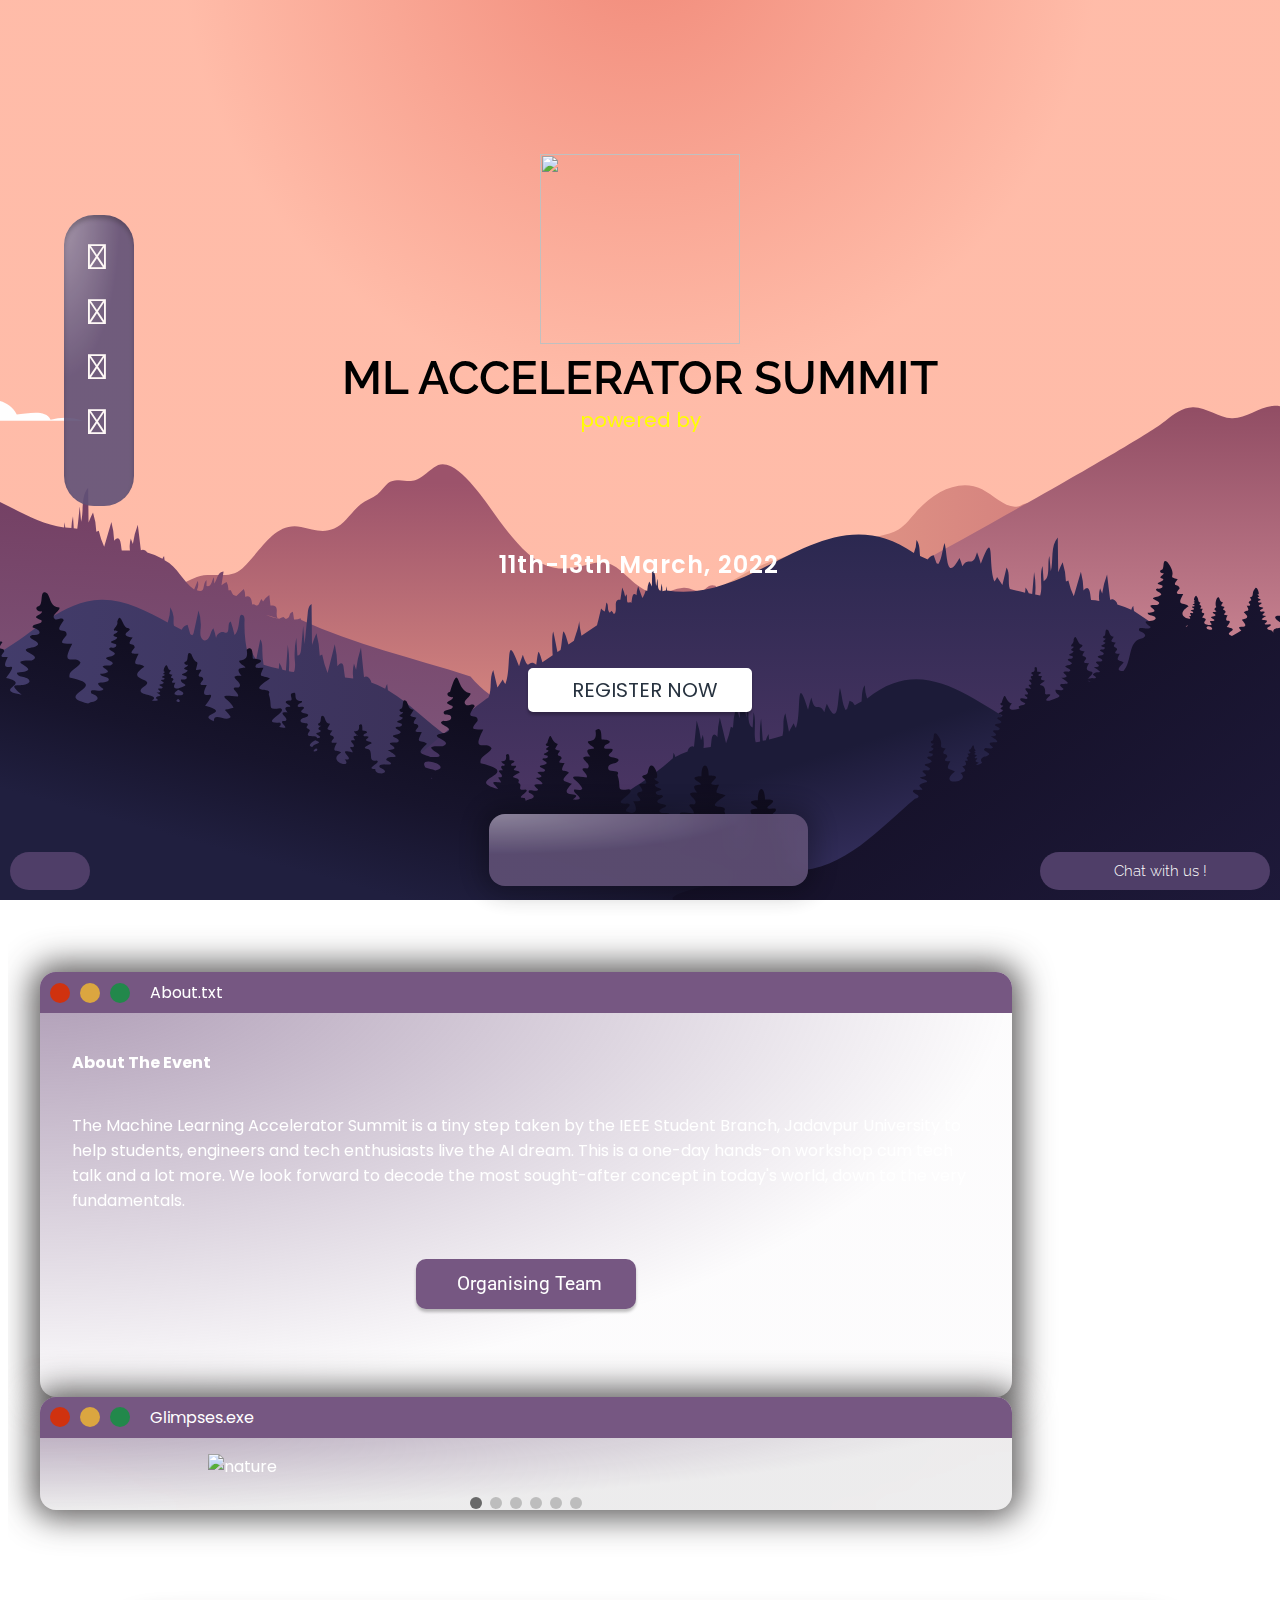
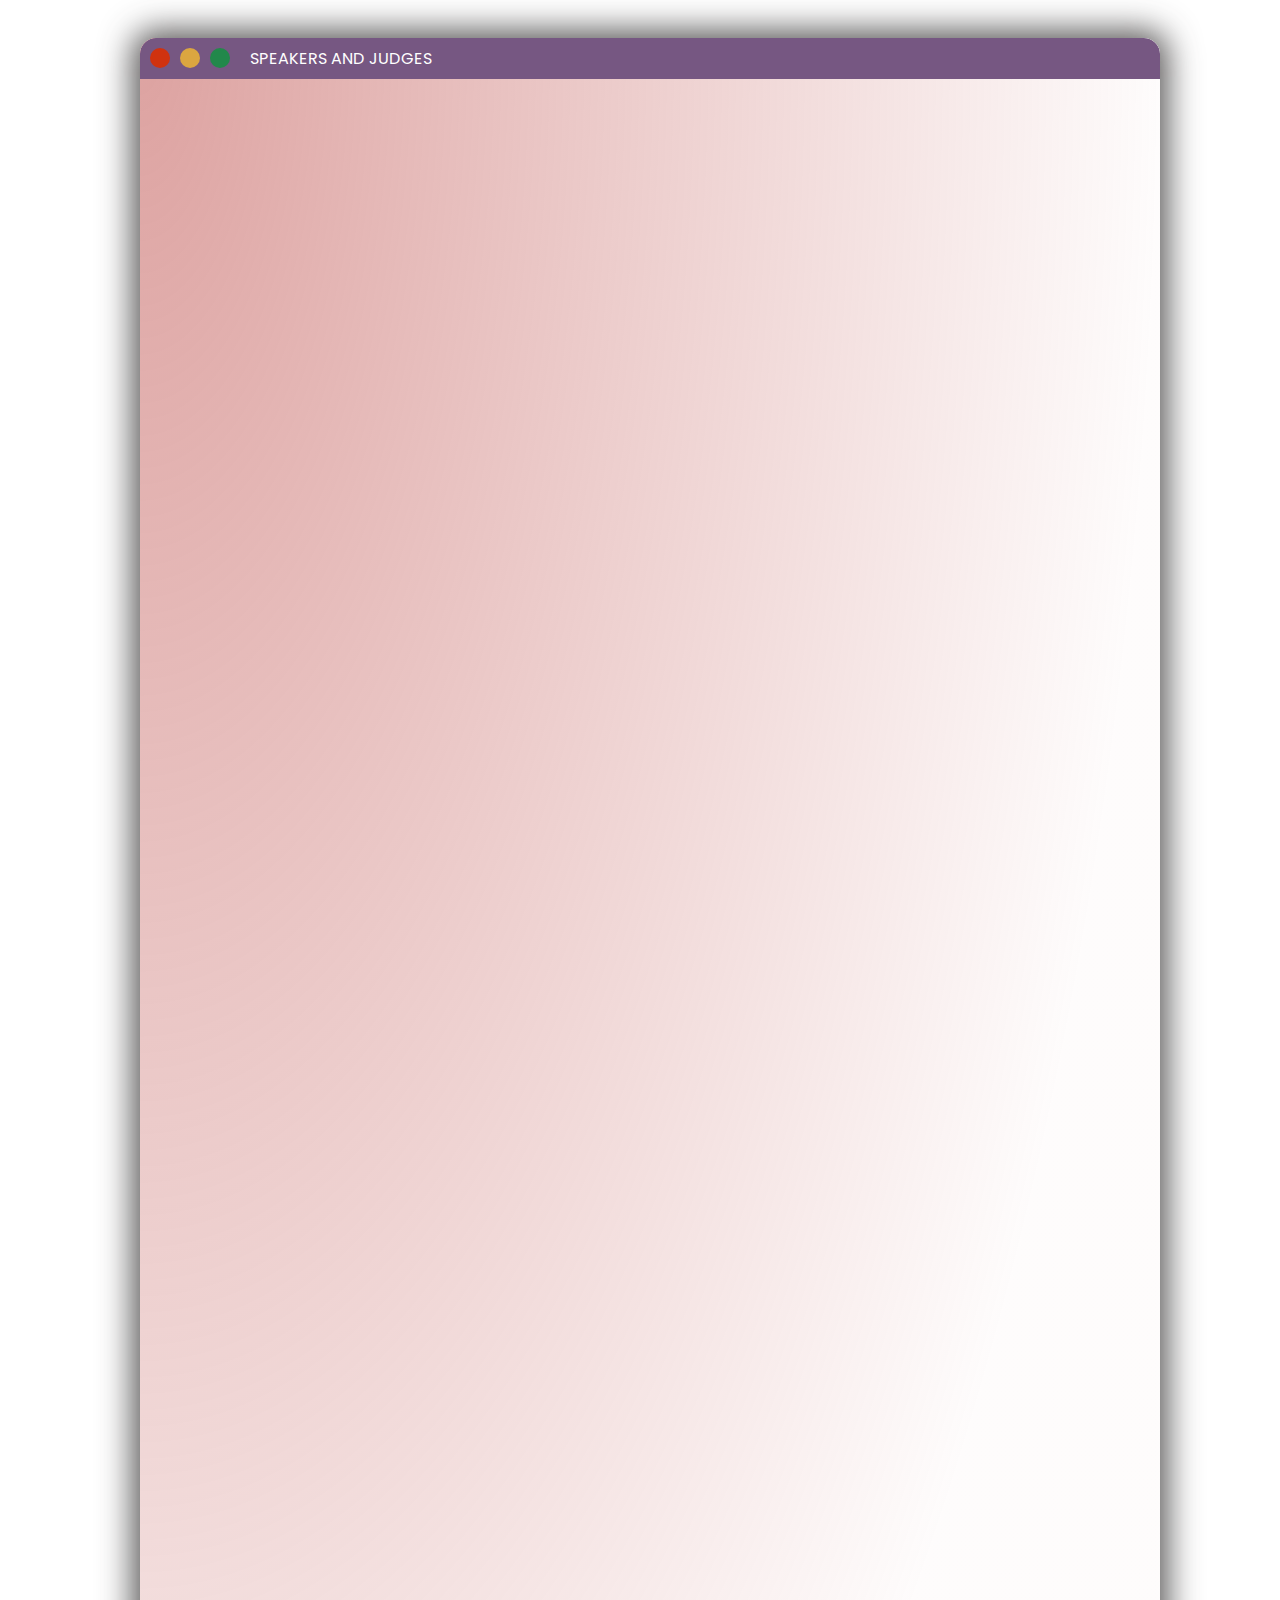
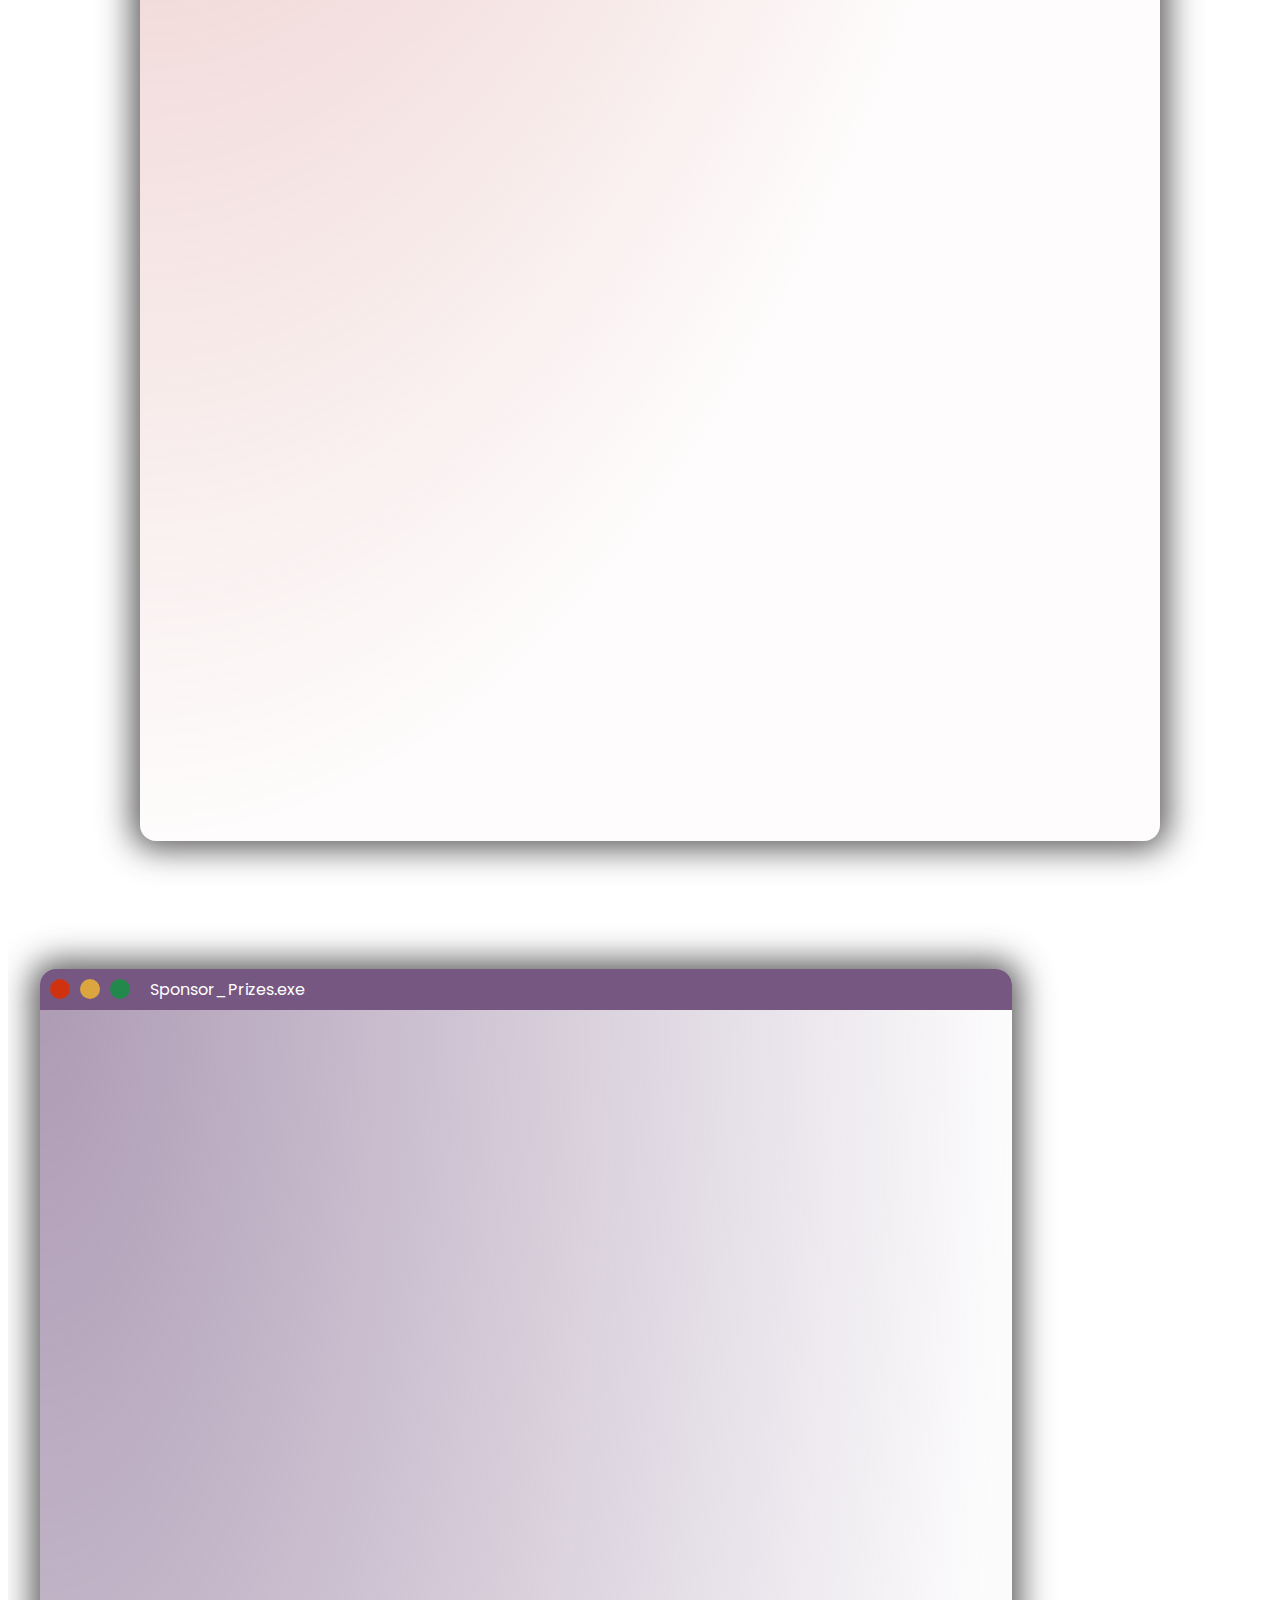
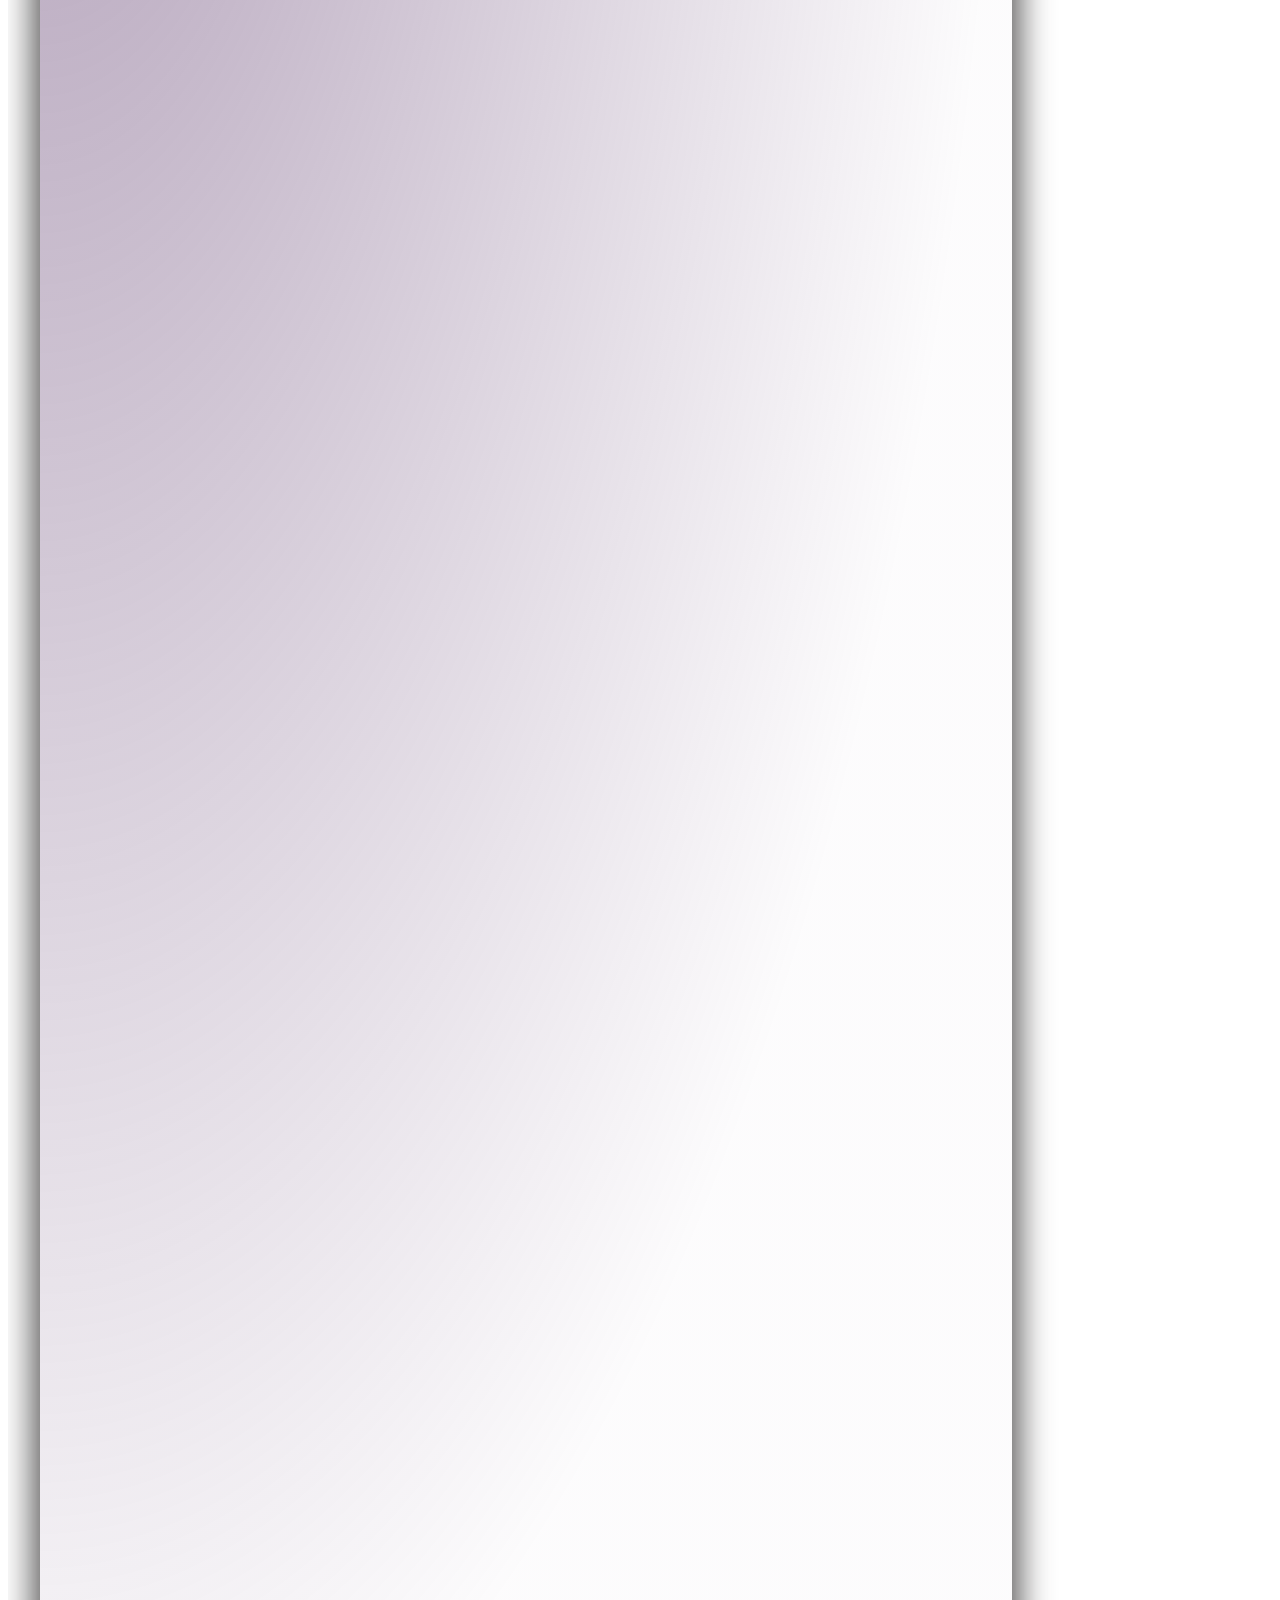
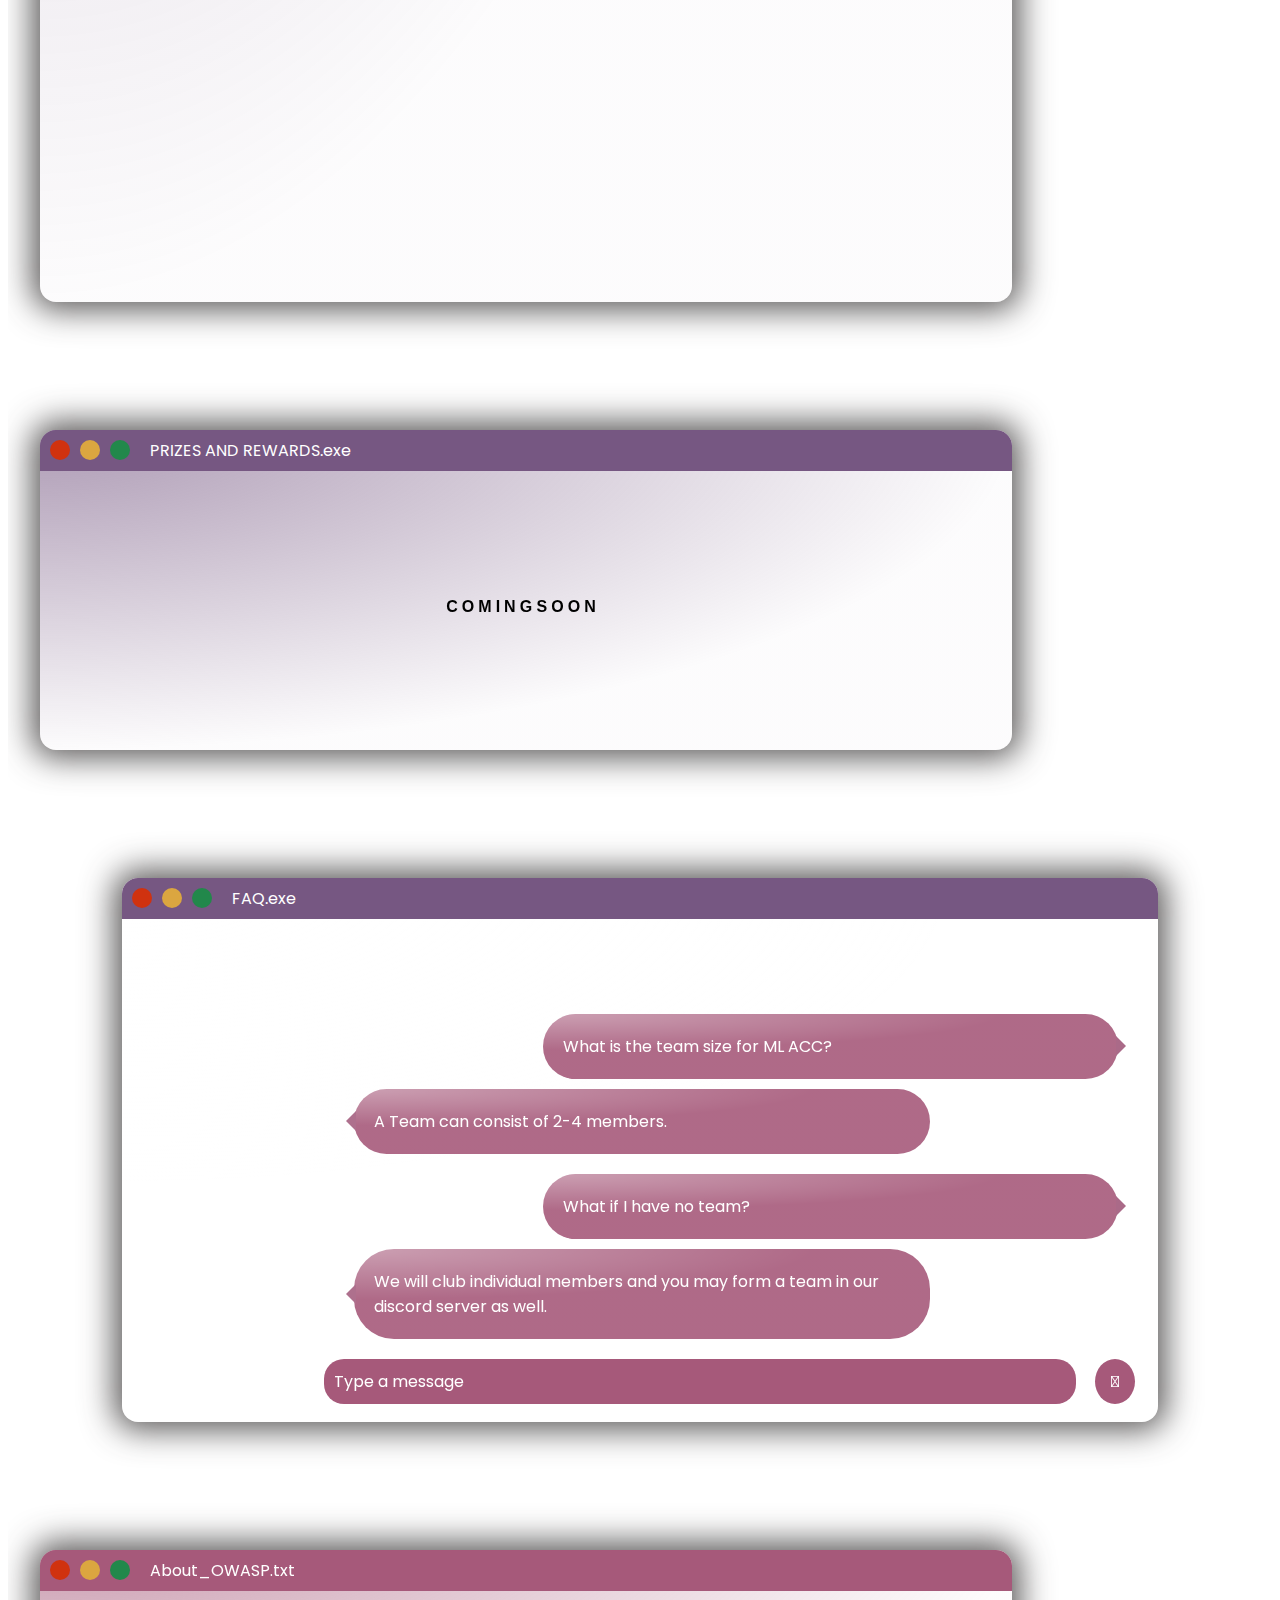
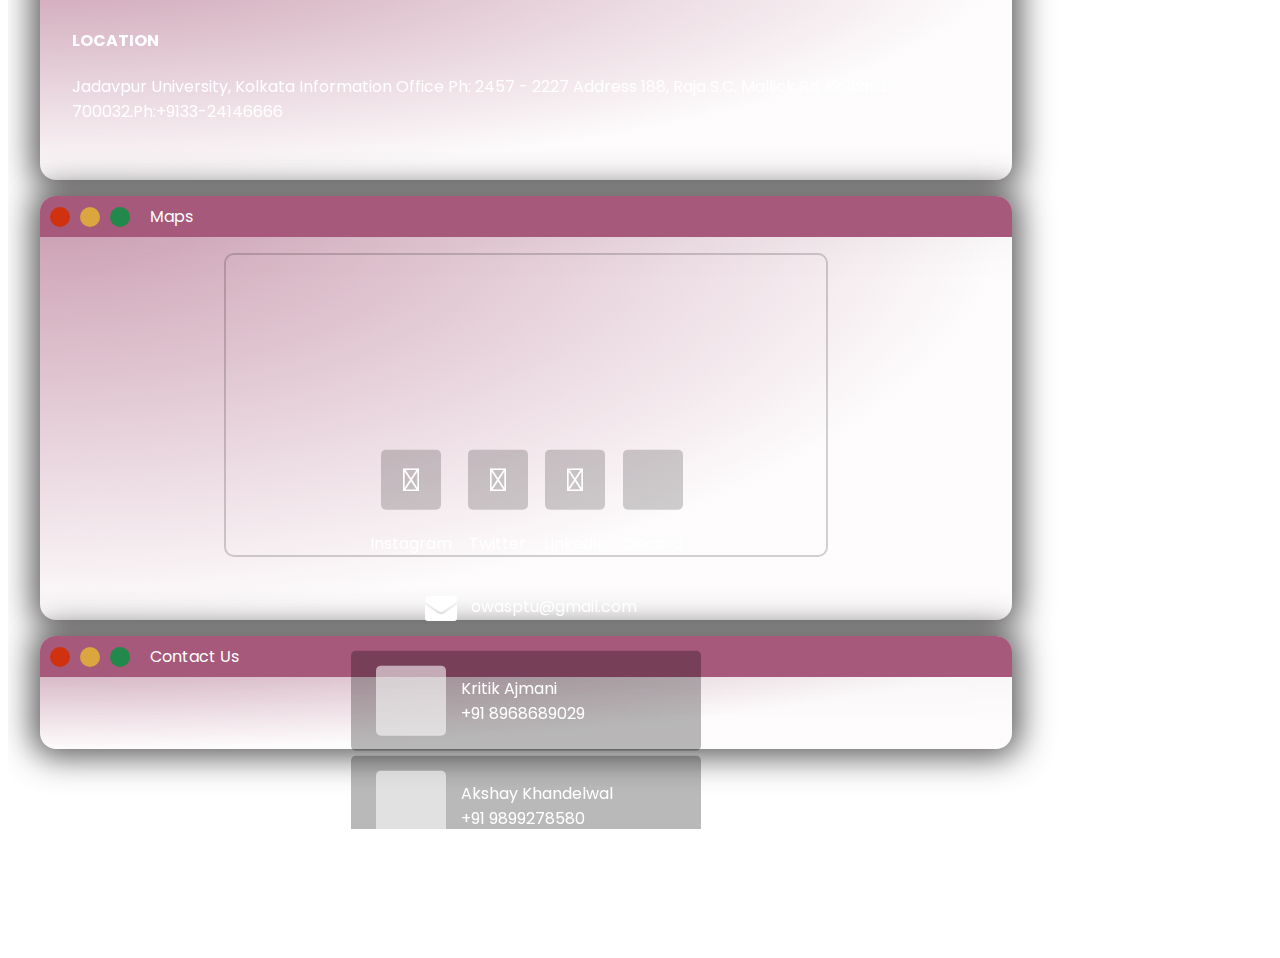
==== index.html @ bdc3e78a "80% WEBSITE DONE" ====
<!DOCTYPE html>
<html lang="en">

<head>
    <link rel="icon" href="./assets/media/favicon.png" type="image/gif" sizes="16x16">
    <meta charset="UTF-8">
    <meta http-equiv="X-UA-Compatible" content="IE=edge">
    <meta name="viewport" content="width=device-width, initial-scale=1.0">
    <script src="https://cdnjs.cloudflare.com/ajax/libs/animejs/2.0.2/anime.min.js"></script>
    <!-- font -->
    <link rel="preconnect" href="https://fonts.googleapis.com">
    <link rel="preconnect" href="https://fonts.gstatic.com" crossorigin>
    <link
            href="https://fonts.googleapis.com/css2?family=Poppins:ital,wght@0,100;0,200;0,300;0,400;0,500;0,600;0,700;0,800;1,100;1,200;1,300;1,400;1,600&display=swap"
            rel="stylesheet">

    <!-- CSS  -->
    <link href="https://unpkg.com/aos@2.3.1/dist/aos.css" rel="stylesheet">
    <link rel="stylesheet" href="./assets/css/style.css">
    <link rel="stylesheet" href="./assets/css/carousel.css"/>
    <link rel="stylesheet" href="./assets/css/socialTray.css"/>
    <link rel="stylesheet" href="./assets/css/timeline.css"/>
    <link rel="stylesheet" href="./assets/css/ca.css"/>
    <link rel="stylesheet" href="./assets/css/card.css"/>
    <link rel="stylesheet" href="./assets/css/heroText.css"/>
    <link rel="stylesheet" href="./assets/css/faq.css"/>
    <link rel="stylesheet" href="./assets/css/tooltip.css">
    <link rel="stylesheet" href="./assets/css/chat.css"/>
    <link rel="stylesheet" href="./assets/css/sponsors.css">
    <link rel="stylesheet" href="./assets/css/benefits.css"/>
    <link rel="stylesheet" href="./assets/css/problemStatements.css"/>
    <link rel="stylesheet" href="./assets/css/team.css"/>
    <link rel="stylesheet" href="./assets/css/comingSoon.css"/>
    <link rel="stylesheet" href="./assets/css/loader.css"/>
    <link rel="stylesheet" href="./assets/css/tracks.css"/>

    <link rel="stylesheet" href="https://cdnjs.cloudflare.com/ajax/libs/font-awesome/4.7.0/css/font-awesome.css"/>
    <link rel="stylesheet" href="https://pro.fontawesome.com/releases/v5.10.0/css/all.css"
          integrity="sha384-AYmEC3Yw5cVb3ZcuHtOA93w35dYTsvhLPVnYs9eStHfGJvOvKxVfELGroGkvsg+p" crossorigin="anonymous"/>
    <link href="https://cdn.jsdelivr.net/npm/bootstrap@5.1.3/dist/css/bootstrap.min.css" rel="stylesheet"
          integrity="sha384-1BmE4kWBq78iYhFldvKuhfTAU6auU8tT94WrHftjDbrCEXSU1oBoqyl2QvZ6jIW3" crossorigin="anonymous">
    

    <!-- benefits  -->
    <link rel="stylesheet" href="https://unpkg.com/swiper/swiper-bundle.min.css"/>
    <link rel="stylesheet" href="bower_components/aos/dist/aos.css">
    <script src="bower_components/aos/dist/aos.js"></script>
    <style>
        .backgroundSvg {
            display: block;
            width: 100%;
            height: 100vh;
            position: fixed;
            top: 0;
            left: 0;
        }

        .scrollElement {
            position: absolute;
            height: 7000px;
            width: 100px;
            top: 0;
            z-index: 0;
        }

    </style>

    <title>HackOwasp4.0</title>
    <!-- <a id="mlh-trust-badge" style="display:block;max-width:110px;min-width:60px;position:fixed;right:50px;top:0;width:10%;z-index:10000" href="https://mlh.io/seasons/2022/events?utm_source=apac-hackathon&utm_medium=TrustBadge&utm_campaign=2022-season&utm_content=white" target="_blank"><img src="https://s3.amazonaws.com/logged-assets/trust-badge/2022/mlh-trust-badge-2022-white.svg" alt="Major League Hacking 2022 Hackathon Season" style="width:100%"></a> -->

    
    
  </head>

<body>

  <!-- loader section -->
    
    <!-- <div class="loader">
    
        <div class="loader-sizing">
             <div class="cssload-loader">Hack<span>4.0</span>wasp..</div>
        </div>
    </div> -->
 

    

<!-- background -->
<div class="background">
    <svg class="backgroundSvg" xmlns="http://www.w3.org/2000/svg" xmlns:xlink="http://www.w3.org/1999/xlink"
         viewBox="0 0 750 500"
         preserveAspectRatio="xMidYMax slice">
        <defs>
            <!-- Scene 1 Gradient -->
            <linearGradient id="grad1" x1="-154.32" y1="263.27" x2="-154.32" y2="374.3"
                            gradientTransform="matrix(-1, 0, 0, 1.36, 231.36, -100.14)" gradientUnits="userSpaceOnUse">
                <stop offset="0.07" stop-color="#9c536b"/>
                <stop offset="0.98" stop-color="#d98981"/>
            </linearGradient>
            <radialGradient id="bg_grad" cx="375" cy="-35" r="318.69" gradientUnits="userSpaceOnUse">
                <stop offset="0.1" stop-color="#F5C54E" id="sun"/>
                <stop offset="0.1" stop-color="#FFDBA6"/>
                <stop offset="0.0" stop-color="#F7BB93"/>
                <stop offset="0.0" stop-color="#F2995E"/>
                <stop offset="0.0" stop-color="#f07560"/>
                <stop offset="0.8" stop-color="#FFAB93"/>
            </radialGradient>
            <linearGradient id="grad2" x1="242.5" y1="356.25" x2="750" y2="356.25" gradientUnits="userSpaceOnUse">
                <stop offset="0" stop-color="#fbbd93"/>
                <stop offset="0.98" stop-color="#c46976"/>
            </linearGradient>
            <linearGradient id="grad3" x1="467.26" y1="500" x2="467.26" y2="225.47" gradientUnits="userSpaceOnUse">
                <stop offset="0.01" stop-color="#ffb8bd"/>
                <stop offset="1" stop-color="#914d64"/>
            </linearGradient>
            <linearGradient id="grad4" x1="216.56" y1="227.64" x2="191.14" y2="600.82"
                            gradientUnits="userSpaceOnUse">
                <stop offset="0" stop-color="#70375a"/>
                <stop offset="0.96" stop-color="#8a6e95"/>
            </linearGradient>
            <linearGradient id="grad5" x1="1" y1="413.12" x2="340.58" y2="413.12" gradientUnits="userSpaceOnUse">
                <stop offset="0" stop-color="#433d6c"/>
                <stop offset="1" stop-color="#392e54"/>
            </linearGradient>
            <linearGradient id="grad6" x1="454.13" y1="295.96" x2="454.13" y2="498.93"
                            gradientUnits="userSpaceOnUse">
                <stop offset="0" stop-color="#2b2850"/>
                <stop offset="0.99" stop-color="#563a6a"/>
            </linearGradient>
            <linearGradient id="grad7" x1="434.38" y1="391.96" x2="474.27" y2="516.33"
                            gradientUnits="userSpaceOnUse">
                <stop offset="0.3" stop-color="#1c1b38"/>
                <stop offset="0.38" stop-color="#201e3e"/>
                <stop offset="0.9" stop-color="#383263"/>
            </linearGradient>
            <linearGradient id="grad8" x1="259.18" y1="335.54" x2="213.65" y2="500.39"
                            gradientUnits="userSpaceOnUse">
                <stop offset="0" stop-color="#0e0a1a"/>
                <stop offset="0.3" stop-color="#100d1f"/>
                <stop offset="0.64" stop-color="#17142c"/>
                <stop offset="0.95" stop-color="#201f3f"/>
            </linearGradient>
            <linearGradient id="grad9" x1="508.16" y1="321.39" x2="726.97" y2="623.69"
                            gradientUnits="userSpaceOnUse">
                <stop offset="0.01" stop-color="#120e22"/>
                <stop offset="1" stop-color="#221d42"/>
            </linearGradient>

            <!-- Scene2 Gradient -->
            <linearGradient id="lg4" x1="641.98" y1="274.9" x2="638.02" y2="334.36" gradientUnits="userSpaceOnUse">
                <stop offset="0" stop-color="#2c2c50"/>
                <stop offset="1" stop-color="#434375"/>
            </linearGradient>
            <linearGradient id="lg5" x1="172.37" y1="286.02" x2="171.33" y2="343.08" xlink:href="#lg4"/>
            <linearGradient id="lg6" x1="505.71" y1="261.55" x2="504.61" y2="322.08" xlink:href="#lg4"/>
            <linearGradient id="lg7" x1="301.32" y1="260.99" x2="295.66" y2="345.9" xlink:href="#lg4"/>
            <linearGradient id="lg8" x1="375.59" y1="381.01" x2="373.3" y2="507.08" xlink:href="#lg4"/>

            <!-- Scene3 Gradient -->
            <radialGradient id="bg2-grad" cx="365.22" cy="500" r="631.74"
                            gradientTransform="translate(750 552.6) rotate(180) scale(1 1.11)"
                            gradientUnits="userSpaceOnUse">
                <stop offset="0" stop-color="hsla(349, 94%, 75%, 1)"/>
                <stop offset="0.12" stop-color="hsla(342, 49%, 62%, 1)"/>
                <stop offset="0.18" stop-color="hsla(328, 37%, 56%, 1)"/>
                <stop offset="0.33" stop-color="hsla(281, 33%, 48%, 1)"/>
                <stop offset="0.41" stop-color="hsla(268, 38%, 48%, 1)"/>
                <stop offset="0.45" stop-color="hsla(266, 38%, 43%, 1)"/>
                <stop offset="0.55" stop-color="hsla(261, 37%, 32%, 1)"/>
                <stop offset="0.64" stop-color="hsla(253, 36%, 24%, 1)"/>
                <stop offset="0.72" stop-color="hsla(244, 33%, 19%, 1)"/>
                <stop offset="0.78" stop-color="hsla(240, 33%, 17%, 1)"/>
            </radialGradient>
            <radialGradient id="fstar-grad" cx="1362.39" cy="-53.7" r="39.39"
                            gradientTransform="matrix(0.89, -0.45, -0.45, -0.89, -473.7, 640.57)"
                            gradientUnits="userSpaceOnUse">
                <stop offset="0" stop-color="#fff"/>
                <stop offset="0.06" stop-color="#fff" stop-opacity="0.8"/>
                <stop offset="0.12" stop-color="#fff" stop-opacity="0.62"/>
                <stop offset="0.19" stop-color="#fff" stop-opacity="0.45"/>
                <stop offset="0.26" stop-color="#fff" stop-opacity="0.31"/>
                <stop offset="0.33" stop-color="#fff" stop-opacity="0.2"/>
                <stop offset="0.41" stop-color="#fff" stop-opacity="0.11"/>
                <stop offset="0.49" stop-color="#fff" stop-opacity="0.05"/>
                <stop offset="0.59" stop-color="#fff" stop-opacity="0.01"/>
                <stop offset="0.72" stop-color="#fff" stop-opacity="0"/>
            </radialGradient>
            <linearGradient id="linear-gradient" x1="472" y1="461.56" x2="872.58" y2="461.56"
                            gradientUnits="userSpaceOnUse">
                <stop offset="0" stop-color="#fd75a8"/>
                <stop offset="1" stop-color="#5a2d81"/>
            </linearGradient>
            <linearGradient id="linear-gradient-2" x1="214.61" y1="508.49" x2="166.09" y2="361.12"
                            xlink:href="#linear-gradient"/>
            <linearGradient id="linear-gradient-3" x1="57.65" y1="508.01" x2="448.08" y2="508.01"
                            xlink:href="#linear-gradient"/>
            <linearGradient id="linear-gradient-4" x1="193.48" y1="508.3" x2="761.05" y2="508.3"
                            xlink:href="#linear-gradient"/>
        </defs>

        <rect id="bg" width="750" height="500" opacity="0.8" fill="url(#bg_grad)"/>

        <g id="clouds" fill="#fefefe">
            <path id="cloud4" transform='translate(600 0)'
                  d="M402.34,341.68c9.9-10.24,23.76-7.43,36.05-5.48C448,332,458.88,329,468.9,334c-.95-7.91,8.65-14.92,15.9-11.61-3.34-11.77,13-13.9,20.53-8.34A13.53,13.53,0,0,1,522,310.16c2.64-18.11,27.85-24.13,38.38-9.17,3.54-5.51,12.12-6.88,17.2-2.74,6.59-43.22,70.78-27.93,65.83,12.62,14.7-4.43,32,6.72,34.08,21.93,5.76-2.23,29.28,1,21.76,9.26"/>

            <path id="cloud3" transform='translate(600 0)'
                  d="M382.94,363.16c-7-10.5-18.72-9.06-28.19-4.53-12.19-6.71-26.73-11.74-39.62-3.13,1-15.45-18-25.51-28-12.41-14.59-29.67-56.68-34.41-72-3.09-1.41,4-4.73,6.07-8.1,2.88-23.13-25.66-57.12-30.25-67.73,8.21-13.05-1.88-33.42-9.15-37.47,10.07a38.08,38.08,0,0,0-36.36,2.11"/>

            <path id="cloud2" transform='translate(-600 0)'
                  d="M506.86,233.56c9.62-3.21,23.27-4,33.88-2.17,0-5.7,10.4-6.68,14-3.58,10.32-12.45,29.93-5.12,40.08,0,10.06-6.52,27.67-9.72,33.93,2.42,5.53-.13,15.88-3.23,18.8,2.94a31.53,31.53,0,0,1,18.21.64"/>

            <path id="cloud1" transform='translate(-600 0)'
                  d="M402.18,271.3c-7.57-7.46-18.46-7.52-28.05-5.3-6.75-8.79-20.54-13.18-27.24-1.45-10.4-11.06-30.66-24.2-37.74-2.24a13.1,13.1,0,0,0-17.76,1.47c-11.23-25.69-58.46-41.29-64.24-4.06-9-8.26-20.15-2.62-27.47,4.4-11-2.87-22.18-7.58-31.72,2.7-8.44-.75-18.1-2.8-24.71,4.57"/>
        </g>


        <!-- SCENE 2 -->
        <g id="scene2">


            <g id="bats" style="opacity: 0;">
                <path
                        d="M486.65,187a9.22,9.22,0,0,1-4.29,6.38l-.06-.06c-.05-1.13-.06-2.62-.94-3.52a3.34,3.34,0,0,1,.15,1.63,1.9,1.9,0,0,0-1.66-.09,3.31,3.31,0,0,1,.33-1.61c-1,.81-1.05,2.22-1.37,3.38-3.9-5.13-5.67-10.29-13.64-9.74,5.67,3.29,5.9,10.62,12.85,11.87.09,6.46,4.06,6.69,4.88.28l-.2.1.18-.35c0,.08,0,.16,0,.25,7-.48,8.08-7.73,14.09-10.38A22.64,22.64,0,0,0,486.65,187Z"
                        fill="#112129"/>
                <path
                        d="M390.93,226.87c2.22,2.08,2,4.89.48,7.24,1.83-1.75,8.12,2.24,7,4.89,2.51-4.08,4.36.31,5.85,2.31,1.26-2.7,3.68-6,5.7-2.13-.93-2.73,5.66-6.2,7.34-4.32-3.67-5.08,3.49-10.18,7.21-7.31-.39-.7-4.61-4.33-12.39-3.17,3.63,5.77-3.22,9.07-5.56,9.51a2.88,2.88,0,0,0-.64-2.28c-.36.36-.32,1.06-.52,1.48a7.6,7.6,0,0,0-2.13-.14c0-.42-.15-1.09-.5-1.32a4,4,0,0,0-.68,2.32c-2.39-.72-8.67-4.51-4.66-9.87-7.67-1.78-12.17,1.51-12.61,2.17C385.25,225.74,389.24,225.21,390.93,226.87Z"
                        fill="#112129"/>
                <path
                        d="M430.89,152.88c-4.51,1.05,1.45-4.11-8.29-4.45-.47-4.18-5.81-4.39-8.89-5.1,2.82-2.94,8.14-3.47,12.12-3.3,2.3.49,6.16.37,7.5,2.31-1,3,4.29,12,5.26,5.94,2.05,3.21,5,.12,4.19,2-.45.53-1,2.54.08,2.34,4.46-.88,5.75-6.35,8.69-8.63,4.73-.13,12,1,13.29,6.25-5.84-2.77-7.67-2.4-10.21,2.8-2.93-.77-5.74.92-7.26,3.33-3.3-2.2-7.59.35-11,2.2.05-1.76-.79-4.15-2.71-4.6C433.18,152.94,431.88,152.9,430.89,152.88Z"
                        fill="#112129" fill-rule="evenodd"/>
                <path
                        d="M538.33,214.5s-2.52,6.57,2.07,7.47c-1.53.45-4.23,3.88-2.25,6.85-2.2-1.83-10.48,6.4-8.65,8.74-1.4-2.25-4.54-1.85-4.77,1-1.07-3.42-2.36-1.61-2.34.63-1.16-3.75-4.22-1.39-4.6.9-.4-5.23-9.49-5.18-11.89-3.51,1.45-2.79-2-6.28-4.59-5.95,0,0,1.62-5.85-3.43-7.48,6.16-3.41,16.13,10,22.07,8.92a8.47,8.47,0,0,1-.9-4.23l1.53,1.71,1.27-.09,1-2.7C525.28,238.88,530.76,216.88,538.33,214.5Z"
                        fill="#112129"/>
                <path
                        d="M458.17,279.73c3.54.59,5.51,4.7,2.22,7.27,2.87-.72,4,4.71,2.47,5.94,4.88-1.34,9.07,5.6,8.25,9.17,3-1.07,4.18,4.15,3.52,5.52.89-1.82,3.82-5.49,5.73-1.71,2.43-5,7.84-6,12.35-3.64-1.94-4.42,4-5.2,6.22-3.91-1.29-3.74,1.35-5.73,4.78-4.66-7.88-8.5-15.53-.91-22.4,2.76a30.2,30.2,0,0,0,1-3.23l-4.33,3-1.56-5-.89,2.8C471.29,286,471.52,277,458.17,279.73Z"
                        fill="#112129"/>
            </g>

            <g id="hills2">
                <path id="h2-6"
                      d="M524.28,418.82c6.36,0,80.19-14.81,103.12-36.53S655.28,345.8,679,359.64s33.69,18.54,46.63,18.82a158.62,158.62,0,0,1,23.88,2.4V447L632,458.92Z"
                      fill="url(#lg4)"/>
                <path id="h2-5"
                      d="M294.06,498.2l49.09-66.93s-64-6.48-93.59-31.29-63.47-49.78-87.15-41.46-81.7,4.44-98.73,15S.1,387.08.1,387.08l.37,60.18L209.75,498.2Z"
                      fill="url(#lg5)"/>
                <path id="h2-4"
                      d="M264.94,449.2s61-16.39,94.07-37.28,61.37-37.2,73.53-36.12,69.9-40,80.18-42.62,13.55-.37,29,1.85,22-5.27,34.52,6.39,43.29,34.86,75.51,48.52c25.88,11,91.48,28.88,91.48,28.88l-31.58,67.73-326.93,9.27Z"
                      fill="url(#lg6)"/>
                <path id="h2-3"
                      d="M.47,469.58V420s113.73-2.74,171.72-26.68,101.69-72.29,134.53-52,31.37-18.48,61.9,13.28S446.68,393.48,478,406.86s113.08,26.06,113.08,26.06l-59.28,53.4L272.55,485Z"
                      fill="url(#lg7)"/>
                <path id="h2-2"
                      d="M749.55,500V398.27l-38.48-6.67s-29.86,12.13-63,11.53-39.61-7.26-70.33-13.41-72.58,21.4-105.61,21.4-75.5-17.78-110.64-17.78c-24.85,0-90.08,20.12-110.82,18.48s-51.11-20.42-82-6.26S.47,409.26.47,409.26V500Z"
                      fill="url(#lg8)"/>
                <path id="h2-1" style="opacity: 0;"
                      d="M746.51,371.43c-.18-1,1.74,1.28,2.2.27s2,1.37,2.14.37c.81-3.64.32-8.56-3.75-10.12-2.88-2.18,1.15-.54,2.06-.18,1.1,1.1-.4-4.74,1.86-1.95,2.17-10.09-3.87-8.35-11-11.08-6.32-4.83-1.32-3.94,1.19-.09,1.46,1.73,1.64-.55.82-1.91s1.92-.46,3.1,1.09c2,1.29,2.67-3.2,5.88,1.26-.68-1.81,1.09-6-.76-7,1.21-2.4.59-2.67-3.16-1.1-7.28.94-11.31-9.61-1.41-3-3.86-9,7.46,5.89,5.33-7.74-2.64,1.73-1.42.9-.67-1.37-1.62-.72-15,7.23-12.15-1.46.64-1.28,1,0,2,.73,1.69-5.55,4.78,5.68,3.45-2.56,12-4-1.25-3,7.36-5.61-1.11-2.6-3.43-2.45-.21-5.78-2.64.43-9.82,5.81-12.61,7.75.24-1.15.51-4,3-4.1.6-7.23.24-7-3.46-.64-.74-4.79,3.91-8.88,8.68-7.83-5.28-1.79-2.56-2.09-1-7-6.52,6.54-3.66-4.45-6.7,7,.48-3.06-1.28-4,1.22-7.47,4.44-10.76-3.3,8.72-3.29-7.83-1,.43-.73,6.12-.79,7.07-3-.8-1.7-.34-.69,1.7-1.43,1.17-.74,1.27.8,2.49.74,4.27-2,1.08-3.36-.88-4.35-6.05-.4,2.13-2.72.12-1.24-1.36-4-3.95-3.43-2.14,4.91,4.75.6,3.52,1.19,5.61,1.41.16,4.51-1.36,3.39-.25-5.76,6.22,2.05.63,2.89,1-1,.93-3.28,5.39-.37,3.54.29-1.15,1.37-2.35,1.57-1.48-.46,2,1.69,9.06-1,9.72-2.54,0-4.86-7.06-5.24-6.39-.38,1.49-.5,1.86-1.08.5-3.67-7.21-1.74-.94-3.68-1.65-4-4.19-2-.84-1.32,1.24-4.84,2.49,3.28,2.51,2.44,4.45-.7,1.28-2.07,1.25-.58,1.92,4.58-.37,2,1.39,4.34,2.28,2.88-1,5.26,2.39,2.44,1.69-5-.1-20.52-11-10,.87,7,.12,1,2.11,3.88,3.21,15-1,2.77,4.82-3.33.35,3-1.17-3.57-1.56-7.58-3.23s-.38-1.28,1-3.45-2.05-.77-8.71-.51-5.38-.89-9-2.3,0,0,.51-2.56-1.66.13-3.84.13c-4.52-3.06-1.16-3.32,3.2-3.57,3.67-1.95,5.09,10.6,5.38-.39.77-2.3,1.16,1.92,1.54,4.35,3.76,3-1.2-6.05,12.94-2.81,4.1-1.28-.26-2.31-4-2.69s-1.16-1.28-3.85-3.83c-3.6-1.38-12.91-3.64-4-1.92,4.58-.21-1.85-6.68,7.95-7.92,5.38-3.37-13.42-1.72-14.35-1.15-2.29.56-6.18-3.69-9.28-5.31,12.7,1.23,2.82-11.86,12.22-5.3,5.73-.12-5.55-6.49,8.08-9.45,2.43-2.94-5.26-.26-8.33.26s-.26-1.28-.77-3.58-6.66,3.32-11.66,3.58c-7.8.37-12.63-12.92-4.1-6.27,2.44.64,1.28-.89,3.59-2,3-1.51,3.21,5.49,5.51-.64,2.22-3.05,12.37,2.1,12.68-5.62.56-3.26-3.79,2.9-6.66-2.43-2.36-.88-6.61,4.89-7.3.51-1.42-2.62-4.59,5.33-5.77,1.15-.51-1.53-1.92-.51-3.84.51s-6.52-3.82-3-5c.9-1.15,1.8.64,3.72.89s-.39-.89-.77-2c2.12-1.35,3,.56,5.38,2.94,8.31,2.12-4.64-9.3,4.35-4,4.35,3.21,6-.42.26-2.81-2.82-1.92.38-.77,4-.64s.9-.9,4.1-2.17,3.2-.13,3.33-2c-.26-3.55-8.61,1.51-10.25-.64-2.23-1.5-8.21,6.86-4-1.79.64-2.68-4.48,1.92-7.3,4.09s-1.15-1.15-3.07-2.17-2.31-.89-2.57-2.68c.68-5.19,16.82-.84,8.33-7.54-1.54-2,2.18.64,4.36.13,1.76-4.07-7.91.1,2.94-8,1.54-5.58-8.57,8.13-5.89-.64,1.43-3.27-10.84,9.6-6.28.13-1.56-3-.72-3.44,1.54-6.14-.33-3.42,1.84-3.19,2.43-7.15.9-2-2.17,1.15-3.45,1.66s.25-2.17-1.29-1.28c-8.07,7.69-3.42-7.39-1-10.35-.13-1.4-4.67,4.62-4.67,4.62,2.71-16.44-2.82-12.66-2.37-1.3-5.21-3.92,0,.7-1.54,2.43-1.16,1.15-1.28,1.53-.39,2.68,3.76,9.29-1.34-1-2.3-.64-.9,1.54-.39,2.31-1.93,1.28s-6.14-4.6-5.76-2.42,4.74,4.72,3.2,5.11c-7.75,1.68.41.75-.51,2.81-6.8,6.31,7-2,5.25,1.79-.64,2.42-.89,2.3.39,3.19,2,0,3.62,6.06.89,5-3.91-1.77.54,4.68-.38,4.86-5.08-.23-3.77-10.37-8.44-7.67a17.55,17.55,0,0,0-3-1.15c-5-1.66,1,1.66-1.41,2.94s-1.28,2.56-1.28,2.56c11,.75-1.35,7.24,8.45,4.85-2.31,5.75,7-.71,5.77,2.83-.51,2.16-.77,2.54-.26,3.82,4.57,6.78-6.42-2.12-6.15.38.33,4.58-5,2.33-7,4.73-2,2.68-.39,3.7-4,4.09s-11.53.51-7.95,1.66c6.79-.42,7.22,1,9.48,4.34,1.53-8.78,4.34,3.66,6.66-.64,1.67-1.91,2.44-4.6,3.85-3.19,5.06,1.8,5.87,1.91,2.43,5.49,0,0-3.59-1.79-4.61.39-2.32,5.72-6-1.9-9.1,1.15-.14,7.69-9.9-.58-13.45,2.3a2,2,0,0,1-1.86,1.66c-11.3,1.06,4.16,4.2,4.68,3.45-.21,9.86,5.69-1.41,6.28,2.17-4.69,5.84,5-1.95,5.12.89.64,2,0,3.71,2.31,2.43s6.66-5.62,6.79-2.68c.15,10-13.55,3.34-19.73,8.94-1.68,1-14.07-3.87-11.79-1.15,15.19,1.27.05,9.69,6.34,8.82,12.38-9.88,1.29,6.2,6.6,4,10.7-13.37,3.6,2.41,8.71-.38a21.44,21.44,0,0,1,5.38-4.22c4.24-3.57,6.29,2.58-.38,5.18-6.85.83-10.49,0-14,4.41-8.91-3.26-4.54-1-10.38,1.78-10.63-1.78-5.86,8.17.26,7,12.35-5,2.74,2.09,6.78,3.45,3-1.11,12.28-12.68,7.69-4.73-.89,2.43,2.31.64,1.67,2.43s-3.2,4.21-.13,4c14.75-10.35,12,2.11-.77,4.34-18-4.52-.64.26-15,1.92-12.49,1.49-10.3.29-2.81,5.24-1,2.3-4.1,4.47-1.29,4.34s12.17-4.47,10.51-2.68-5.78,4.9-2.89,3.54c13.76-8.22-5.12,6.11,1.61,4.76,3.71-.76,9.6-6.51,8.84-4s-1.93,4.09.12,2.43c10.51-5.31-2.75,7.93-17.55,5.62-.25,1.92-2.94-1.4-3.2.77-3.67,8.11,13.8,2.67,2.95,8.18-2.44,1.53-11.53-.77-10,.76s2.81,4.25.89,3.92-8.84-.21-3.46,1.45,8.72-1.4,10.51.64-.9,3.07,4,1.79,3.07,1.15-.64,3.45-11.4-.51-11.4,1.53c2.8,5.41-11.91-.08-9.23,2.68,13.63,5.15,5.29,3.48,10,8.18,3.7-3.51,6.77-2,9.62-2.42,12.12-5.68-4.93,5.69-9.48,6.38-11.06-.06-7.31-3.3-10.38,2.94-2.69.77-10.38.51-8.07,2.56,23.95,5.71-5.06,10.66,22.29,4.47-4,5.67,2.68,3.1,4.48,5.11,1,.89-.38,1.22,4.74-.86,8.23-5.29,7,5.71.13,5.46-7.69-1.82-8.17,4.2-14.6.25,0,0,3.45,3.46-.13,3.33s-2.95-1.92-5.13.51-10.76,2.68-8.19,3.32,8.32-1.66,5.89,1.41c-10.92,12.28,7.16-.53,5.38,2.68-11,13.43,6.5-3.12,5.12.77-1.4,9.85,5.22-.89,7,2.68-2.68,5.93,4.6-2.48,6.15.51,11.35-3.6-.37,6.6-7.18,7-8.76-.16-11.08,3.09-17.9.66,2.51-1.82-7.27.12-8.33-2.36-1.27-1.72,6.91.36,4.32-3.91-2.53-1.74-12,1.16-15.24-4.31-2.77-3.36,5.15,3.59,2.1-1.3-.49-1.63,3.27,2,5.63,2.52,4.3.91-7.75-8.32,1-3,1.84.87-.78-1.11-1.84-2.25s4.89,1.63,6.69,1.71c1.87-2.07-4.21-2.56,3.1-5-.13-2.39-10.71.53-9.55-3.18-1.73-.24-11.36,1.59-12.89-3.59.79-2.63,2.84-.17,6.69,1.64,2,.16.33-1.39-.08-2.53s1.63,0,1.06-1.54c-2.89-5.12,3,2.33,4.9,3,1.87.24.57-1.14-.17-2.61.11-2.25,8.1,3.45,8.65-2.6,1.23-2.2-1.63-.73-4-1.47-3.23-1.81-2.29-3-6.61-1.13-1.21-3.51-12.17-1.06-11.58-6.35,3-3,6.93,8.24,7.5.24.65-3.21,7,9.82,4.25-.81.24-2.36.73,0,3.88,1.22,3.73.49-5.31-5,4-5.62,1.48-1.81-6.45,1.5-7.5.73-2.6-3.1-12.48.58-12.57-5.69.08-1.88,2.85.89,4.32,1.7s1.06-.24,1.47-1.54c0-1.82,6.26,3.15,3.27-.57-.49-1.14,1.55.16,2.77,1.14s1.22-2.53,1.22-2.53,3.84,0,5.39-1c1.06-2-3.38-.17-3.59-2.28-2.66-1.31-4.46,1.33-7.67.4-1.63-1.82-1.48-3.37-5.06-1.13-2-2.75-4.95-.91-6-3.75,4.67-4.68,4.9,4,7.92-.49,2.48-1.44,1.21,4.38,2.94-.57,2.42-1.28,9.57-.76-.25-1.79-2.28-.24-1.22-.89-2.53-2.6-1.29-1.54-4.71-.13-4.49-3-3.26-.94-4.67,5.3-4.08-2.68-.77-2.26,5.15,1.83,3.68-1.8,5.9,1.56-1.24-2.76,5.38-3.09,0,0,.74-.82-.81-1.63s2.28-2.93-.9-1.87a13.13,13.13,0,0,0-1.88.72c-2.65-1.81-2.5,4.94-5.39,4.89-.58-.13,2.25-4.21-.24-3.09-1.74.7-.71-3.2.57-3.17,1.13-2.22-.69-3.6,4.08-1.71,1.88.4.08-.65-.49-1.47-.58-1.31,4.61-.72-.32-1.79-1-.24,1.79-1.87,2-3.25-.19-2.2-4.55,4-4.9.73-.68-.25-3.86,6.49-1.47.4.57-.73.49-1-.24-1.7-1-1.11,2.33-4-1-1.55.29-7.14-3.24-9.77-1.52.83-7.68-10.56,4.83,10.75-3.62,3.65-1-.57,0,1.14-.82.81s-2.78-2.36-2.2-1.06c.38,2.53,1.75,2.39,1.55,4.56,1.37,1.54,1.92,2.21,1,3.91,2.91,6-4.9-2.13-4-.08,1.7,5.58-4.73-3.15-3.76.4,6.52,4.89,1.11,2.55,1.88,5.13,1.39.33,3.75-1.38,2.77-.08-5.41,4.26,4.87,1.49,5.31,4.8-3.17,7.07-6.43-1.25-8.24.49,2.7,5.51-1.11.18-2.53,1.14-1,1.36-6.37-1.85-6.53.41.16.9,3.47,2.27,4.73,2.68,2.29-.08,4.33-.81,2.53.41-3.67,1.52-2.61,3.83.16,1.79,4.52-2.26.92.36.82,1.55,1.21,4,3.87-2.8,5.39-.9-2.52,3,1.33-.17,1.87.73,2.29.75-.6,3.8-1.87,3.18s-2.12-1.3-2.45-.33c-.75,2.66-2.77-2.4-3.67-.73-.45,2.79-3.15-.9-4.66-.33-1.39,3.15-4.28-.26-4.24,1.55.21,4.91,6.65,1.63,8.08,3.58,2.1,4.12.89-1.82,5.79,1.71,5.44-4.25,2.37,4.24-2.61,4-6.92-1.41-6.24-4.79-7.91,0-2-.33-6.86-2-5.31-.16,8.07,1.54,1.89,5.64,5.14,6,5.74-4.17-.18,5.47,9.58,3.09-8,5.44-20,1.79-16.84,4.4,8.61,2.38-.65,4.82,7.26,5-3.32-.15-4.95,2.09-7.18,3.67-2.36.24-5.14.89-2.53,1.71,8-2,5.95,3.07,8.25,1.79,1.36-8.7.35,2.66,1.87-.25.48-4,8.74-2.22,4.57,0-6.47-2.35,3.48,2.76-7.83,3-10-1.17-2.53.55-4.9,2.53-2.53,1.06-6.61,1.3-4.89,2,6-1.26,1.33,5.1,5.22,4.11,2.28-1,4.32-3.94,3.67-1.75-2.7,6.6,2.65-.56,3.51.9,1.38,3,5.62-2.59,5.39-.33-3,2.11-3.27,2.63-6.21,4.15-1.87,1.31,2.29,1.55-.08,2.12-4.32.18-13.63,1.24-15.59,2.12,3.82-.78.8,7.22,3.68,4.56,5.61-6.52.25,2.37,3.26,1,2.29-1.71,2.9.93,5.46.9,6.27,4.73-6.4,2.08-6,3.33.49,1.55,1.63,2.28-.57,2.12s-8.32-2.85-6.94-1.06c5.91,2.37-.24,4.09,2.78,5,7-3,.4,1.75,3.92,2.12,27.56-1.09-23,6-35.81,11,0-.24-.41-.76.59-1.33.61-.25-6.88-.2-4.53-.81-.16-1,3.74.85,1.11-1.6-.15-.2,3.58.9,2.64-.76,2.28-1.51-.68-.27-.87-1.24.06-.42-2.81,1.09-1.48-.57-.12-.61-2.45.88-2.8-.14-.94.05-1.33-.6-1.9-1.27-.07-.57,1.25,1.36,1.15.24.31-.36,1.67.85,1.25-.59,1.08.52,1.83.36.75-.73,0-.29,2.15,2.24,1.34.23,1.95,0,.53-.87,2.16-.87,0-.88-2.77-.29-1.95-1.56.08-.51-4.34,1.28-2.24-.25.14.1-6.33-1.3-3.48-1.25,1.83.88,1.78-.93,3-.17.55-.42,2-.05.38-1.34.12-.4,1.57,1.57,1.25.15a2.17,2.17,0,0,0,1.84.11c1-.41-2.57-.66-.92-1.54a20,20,0,0,0-3.55.25c.29-.92.26-.92-1.38-.45-1.33.12-1.34-2.06-.19-.79.52-1.31,2.44,1.39,2-.86.09-.85,1.78,1.57,1.45-.13,1,0,.73-.77,2.31-1,.43-.74-1.65.18-1.4-.78-.56-.46-1.18.81-1.72.32-1.12-1.07-1.65-.47-3.74-.32-.44-.11-.12-.27.16-.59-.58,0-1.64-2.13-.39-.69.8.27.8-2.56,1.78,0,0,1.11,4.52-3.06.65-1.82.85-2.16-3.37,1.39-3.69-.9.31-.18,3.33.71,2.36-.65,0-.53,1.66,0,1.48-.95,3.28-3-4.26,1.48-3.8-.08,1.16-.08,1.27-.79,2.47-.91.17-.61-.58-1,1-1.44-.48-.55.53-2.66-.84-1-1.07-1.34-1.24,1.32-3.25,2.45-.74.11-.47-4.68.21-2.67,1.69.32-1.78-2.35,1.35-.49.71-.48-1.94-1.51.57-.92.07-.47-.9-.76.39-1.82.17-1-2,2.17-1.27.12-.08-.77-1.34,1.7-1.84,1.58.66-1.63-.3-7.28-.53-2.11-3-2.43.53,1.22-.35,2.67-.34-2.18-.84-1.15-2.18-2.28.56,1.47,1.12,1.82-.32,2.27a2.34,2.34,0,0,1,2.82,2.55c-2.08-3.51-1,.25-.15,1.54-.9-.63-3.24-2.38-4.1-2.52,1.3,1.16-.17,1.23-.09,1.87,1.46.68,1.12,0,.69,1.15,1.3.44,1.7.42,1.73,1.69,1.75-2,3.07,2.15-.55.59-1.8-.86-1.65-.67-1.36.21-1.67-1.54-1.51-.42-2.85.3,2.85.06-1.68,2.16,2.21.88.48,1.52,3-1.22,1.89,1,.35.08,2.31-1.66,2-.28-2.12,2.11-4.36,1.12-6.56,2.09,1.69-.3.4,1.25,1.24,1.33,2-.95,1.21.1,1.75.35.89-1.38,1.16.22,1.75-.29.39-.51,1.28-.8,1-.36s-.2,1.19.27.62c2.78-2.63.4.92-1.91.71-2.91.14-4.12-.15-6.07.89,4.56.06.28,4.29,4.33,1.69-1.61,3.29.61-.45.89.24-.47,1.72,1.83-.34.85.8-2.34,2.34-4.91.93-5.87,2.81.38,1.13,1.94.35,2.38.62-.15.29-.86,1.27-.27.8,3.07-2.28-.33.91,2.54-1,3-.76.22,1.18-2,1.54-2.23-.2-2.1-.86-3.24-.3-.59,1.08,2.8,1.26,2.4,1.57-2.1,1.84.94.15.75.36-1,2.18,1.38-1,1.51-.27.06.42.06.89.55.36,1.57-1.52.38.44,1.32,0-.85,2.15-13.05,1.62-6,4,.68,1.17.83.13,1.73.36-.71,2.35,1.06-.42,1.36,0-.16,1.66,1.27-.9,1.54-.21.07.58,2.31-.31-.14,1.2-2.63.82-5,2.27-7.78,2.06.27.7,1.43.45,1.1,1.45,2,0,.37.45.8,1,2.11-.42.86-.1,1.33.65,1.77-.79,1,.12,1.61.35,1.81-.93.16.74,2.25-.12-.63,2-9.9-.19-6.5,1.66-.33,1.29-.08,1,1,1.09-26.75,9.23-51.68,18.58-72.86,19.51.85-1.1-4.3.92-3.1-.69-1.23.7-4.12-1.24-1.79-.57.76-.79.53-.35,1.87.15.72-.24-.58-2.09,1.19-.62.53.35.36-.07.38-.52,0-.6,1.33.7.87-.58-.11-.4,1.05-.1,1.44-.45.43-.75-1.65.18-1.4-.79-3,1.1-2.06-1.1-3.27-.38-1.83.9-2.71,0-2.94-1.43.82.48.47,1.05,1.49-.46.26-.93,1.26,3.22,1.7.58.17-.63.07-.36.7-.37,2.93-2.58-3.79-.09-4.63-1.9.32-.16,3.33.68,2.36-.66.47.1,3.76-2.7,1.61-1.81-1.68.43-6.25,2.13-2.52.07,1.9-.09.11-1.06,2.06-1.63.07-.58-.76-.71.06-1.61-.21-.7-1.36,1.83-1.18,0-1.27.94-4,5.55-3.26-.13.84.65,1.43.73.39-.67,0-.34,1,.68,1.47.67.71-.49-1.94-1.52.57-.93.45,0-.07-.28-.42-.57.06-.52,1.8-2.48-.31-.55-.4.44-.28-.12-.15-.58-.08-.76-1.34,1.7-1.84,1.58.66-1.62-.3-7.29-.53-2.11-3-2.43.53,1.23-.35,2.67-.34-2.18-.84-1.15-2.18-2.28.56,1.47,1.12,1.83-.32,2.28a2.33,2.33,0,0,1,2.82,2.54c-2.08-3.5-1,.25-.15,1.54-1.18-.54-5.09-4.23-3.53-1.33-1.8.71.28.93.56,1.1-1.72,1.13,1,.8,1.2,1.42-.38,1.39,0,.89.73.29,1.84.43,1.31,2.38-1.28,1.31-1.8-.89-1.65-.67-1.36.21-.42-.07-1.43-1.34-1.66-1s.38.59.06.74c-3.44,1.38,1.81-.47-.89,2,1.44-.7,2.7-.08,4.15-.45-.85,1.38-.22.89.92.24,2.71,1.41-5.26,2.1-5.9,2.49,1,.21,1,.61,1.05.9-21-.93-58.84,14-95.62-4.81,3.41-.31,1.6.27.36-1.45-.23-.3-2.74,1.18-.7-.61-1.37,1.26-10.43-1.86-6.45-1.87.39-.74,2.19,1.35,1.53-.12,3.2.88.45-2.09,3.56.41,1.4.05-2.74-2.68,1.33-.6.73.16.06-.57-.54-1.33.1-.67,1-.48,1.21-.41-.16-.05-.66-.25-1.78-.77-.2-.72-2.67.57-1.3-.95-.56.37-6.08.22-4.8-1.58-.13-.55,5,1.53,3.49-.89,4.6,1.24,1,.42,5.53-1.11.57-.5-1.33-.44-2-.63-.53-1.18-.36-.88-2.57-.73-1.59-.82-6.06-2.58-1.4-1.65,2.22,1.23,1.37-.69,3.91-1.36-1.34-.18-2.7-.58-5.12-1-2.4-1.79.87,0,.83-1.3.44-.51,1.27.25,2.6-.16,1.76-.86-2.54.36-.64-1.33-.22,0-6-.71-2.31-1.05,1,.07.63-.63.57-1.17-1-.69-4.67.46-5.93-1.68-1.08-1.31,2,1.4.82-.51-.19-.63,1.27.8,2.19,1,1.67.33-3-3.23.4-1.19.71.34-.31-.43-.72-.87-.38-.67,4.48,2.1,2.29-.42,5.63-2.41-9.27-.66-6.67-4,1.82,1.05,2.67,2.12,2.16-1.07.19-.22,3.54,3.7,2.13.83,0-.9,3.15,1.36,3.36-1,.59-.45-3.79-1.61-4.13-1,0-.49-7.51-2.41-3.56-2.38.65,0,1.88,2.57,2,0,.25-1.28,2.72,3.86,1.66-.31.09-.92.28,0,1.51.47,1.15.14-1.54-2.2,1.57-2.18-.89-.41-7.61.92-7.82-1.94,0-.73,1.11.35,1.69.67.89.09.29-1.4,1.93-.31.55,0-.86-1.39,1-.07.83-.85.58-1,2.57-1.36-.62-1.21-2.81-.79-4.38-.73-.48-.53-.93-1.32-2-.45-.63-.89-1.94-.42-2.32-1.45,1.13-1.64,2,1.25,3.08-.19,1-.58.48,1.71,1.14-.23.95-.46,3.73-.32-.09-.69-.77-.87-2.3-1.2-2.73-2.19-1.22-.06-1.81,1.48-1.59-1-.3-.9,2,.72,1.43-.7,1.95.68-.1-1.23,2.1-1.2,0,0,.28-.32-.32-.64s.89-1.14-.35-.73a4.1,4.1,0,0,0-.73.29c-1-.71-1,1.92-2.1,1.9.84-1.22-1.38-1.44.13-2.44.44-.86-.27-1.4,1.59-.67.73.16,0-.25-.19-.57-.23-.51,1.79-.28-.13-.69.21-.64,1.68-2.3-.64-.67-1-.66-1.73,1.92-1.05-.16.08-1.34-1.77-7.08-1.06-.94-2.25-2.83.21.82-.33,2-.58.27-1.06-1.16-1.4-.26-2.24-1.56.93,2.12.13,2.89,1.13,2.34-1.91-.83-1.56,0,.67,2.17-1.84-1.23-1.46.15,2,1.45.66,1.17.73,2,.54.13,1.46-.54,1.08,0-2.11,1.66,1.89.58,2.06,1.87-.67,2.39-2.69-.26-3.2.19,1.6,2.31-2.88-.74-3.53.6-.09,1,3.74.84,2.83,1.2-1.43.6-1,1.5.06.7,1.76-.88.36.14.32.6.47,1.55,1.5-1.08,2.1-.35-1,1.18.51-.06.73.29,1.14,1.91-2.57.94-3.12.82-.17,1.09-1.22-.34-1.81-.12-.31.93-1.64.09-1.65.6.08,1.91,2.59.63,3.15,1.39.62,1.25,1-.44,2.25.67,2.11-1.66.93,1.65-1,1.55-2.59-.63-2.53-1.63-3.08,0-.76-.13-2.67-.79-2.06-.06,2.44.27,1.11,2.16,2,2.34,1.8-1.38.71,2.21,3.73,1.21-1.46,1.46-7.18,1-6.56,1.71,2.1.14,1,1.88,2,2,2.67-.71-1.63.72-1.94,1.43-3.76.9,1.51.35,1.49.69.13.7.64,1.27.74.67.54-3.46.13,1,.73-.1.2-1.53,3.39-.88,1.78,0-2.39-.89.24.61-.83.61-.31.95-4.95.07-4.38.69,2.33,1.14-2.71,1.16-1.65,1.65,3.26.22-.63,3,3.46.92-1.08,2.54,1.05-.2,1.36.35.56,1.2,2.18-1,2.1-.13-2.1,1.1-2.33,3-4.38,2.57,0-.27-4.82.8-4.13.69,1.47-.31.32,2.83,1.43,1.78.44-.7,1.27-1.27,1.11-.6-1.63,1.86,5,.4,2.22,2.52-2.83-.17-1.54,0-2.47.93-4.29-1.12-1.85-.53-1.63,1.55,2.69-1.23.19.72,1.53.83,2.24-1.16.66.77,1.75.47,1-.62,1.85-.51,2-.06-5,4-42.22-16.12-30.53-10.29,2.07.75-.14-1.38-1.17-2.75-1-1.56,8.79,5.06,2.89-1.45-1.3-1.65,1.8-.41,3.17-.75.57.27-5.69-2.87-7.16-2.07-1.93.07-.07-1.78-.07-1.78-1.36-.17-2,2-4.89-.07-1.68-.74-5.92.58-6.2-2.54,1.6-1-.85-2.32,3.3-.46s1.23-.57,4.69,0c1.38.2,1-1.24.28-2.27-1.68-1.76,10.34,4.45,6.13.07-.49-1.1,4.61-1.38,5.85-2.48,1.64-1.83-7,0-4.68-3-3,.19-10-1.14-13-4.2-1-.95,2.68.76,2.68.76,1.56.19,3.17-.56,5.17,1.31,1.7-2.42.45-2.65,5.38-4.4.82-1.24-2.14.28-4-.14-2.17-2.53-2.23-1-7.1-2.13-5.19-3.87,1.86-.09,1.79-2.81.3-.13,11.48-.73,3.79-1.13.93-5.55-2.8.14-7-3.62-1.12-1.56,5.88.39,3.66-3.29-2.16-1.51-10.11,1-12.87-3.65-2.34-2.85,4.35,3,1.77-1.09-.41-1.38,2.76,1.71,4.76,2.13,3.58.7-6.52-7,.86-2.57,1.56.74-.66-.94-1.55-1.9s4.13,1.37,5.65,1.44c1.57-1.76-3.55-2.15,2.62-4.19-.09-2-9.07.42-8.06-2.68-1.38-.06-9.65,1.25-10.89-3,.69-2.19,2.38-.17,5.65,1.38,1.65.14.28-1.17-.07-2.13s1.38,0,.9-1.3c-2.47-4.31,2.54,2,4.13,2.54,1.58.2.48-1-.14-2.2,0-2,6.87,3,7.3-2.2,1-1.86-1.37-.62-3.37-1.24-2.45-1.49-2.53-2.44-5.58-1-1-3-10.28-.89-9.78-5.36,2.53-2.5,5.85,7,6.33.21.47-2.84,5.93,8.38,3.59-.69.2-2,.62,0,3.27,1,2.78.18-4-4.39,3.41-4.74,1.19-1.62-5.41,1.33-6.34.62-3.08-1.33-3.1-2.18-7.92-1.51-4.7-1.52-2.82-5.9,1-1.86,1.24.69.9-.2,1.24-1.3,0-1.57,5.29,2.68,2.76-.49,6.58,2-.75-.72,7.92-2,.9-1.64-2.85-.14-3-1.92-2.24-1.09-3.77,1.11-6.48.34-1.11-1.21-1.66-2.94-4.27-1-1.32-1.95-4.28-1-5-3.16.92-1.14,3.46-2.19,4.55.48.9,1,.9.27,2.14-.89,2.06-1.28,1,3.73,2.48-.49,2.12-.95,8-.73-.21-1.51-1.93-.2-1-.75-2.14-2.2s-3.94,0-3.78-2.54c-2.76-.61-3.95,4.19-3.45-2.26-.68-2,4.37,1.59,3.1-1.52,4.67,1.37-.69-2.47,4.55-2.61,0,0,.62-.69-.69-1.37s1.93-2.48-.76-1.58a10.66,10.66,0,0,0-1.59.61c-2.23-1.53-2.11,4.17-4.54,4.13,2.16-6.84-3.13,2.32.48-7-.93-2.06,6.48,2.43,2.83-1-.49-.69.41-.48,1.37-.76-.74-1.37-2.94.17.07-3.5-.16-1.86-3.84,3.37-4.13.62-.48-.83-1.31,2.61-1.79,2.54.28-1.56.25-3.85.82-5.57.28-.75-.61.14-1.3.62-1.1.89,1.08-6.11-1.31-5.29-1.26.21.22,5.78,0,6-6.62-9,4.14,9.15-3.06,3.08-.83-.48,0,1-.69.69s-2.35-2-1.86-.9c.41,2.93,3.23,4.6,2.13,7.15,2.45,5.08-4.14-1.8-3.37-.07,1.44,4.72-4-2.65-3.17.34,5.22,3.89,1.12,2.22,1.58,4.33,1.17.28,3.17-1.16,2.34-.06-4.56,3.6,4.11,1.26,4.48,4.05-2.67,6-5.42-1.06-7,.41,3.57,4.89-6.24-1.56-7.64,1.31.13.76,2.93,1.92,4,2.27,1.93-.07,3.65-.69,2.14.34-3.1,1.28-2.2,3.24.14,1.51,3.81-1.91.77.3.69,1.31,1,3.36,3.26-2.36,4.54-.76-2.12,2.56,1.13-.14,1.59.62,1.92.63-.51,3.21-1.59,2.68s-1.79-1.1-2.06-.28c-.64,2.25-2.34-2-3.1-.62-.38,2.36-2.66-.75-3.93-.27-1.18,2.65-3.62-.23-3.58,1.3.17,4.15,5.61,1.38,6.82,3,1.69,3.36,1-1.47,4.89,1.44,4.58-3.59,2,3.58-2.21,3.37-5.84-1.19-5.27-4-6.68,0-1.65-.28-5.79-1.72-4.48-.14,6.4,1.1,1.84,4.72,4.34,5.09,4.84-3.52-.15,4.61,8.09,2.61-6,4.33-16.83,1.66-14.22,3.71,6.91,1.85-.18,4.23,6.13,4.26-2.81-.13-4.18,1.76-6.06,3.09-2,.21-4.34.76-2.14,1.44,6.49-1.69,5.08,2.45,7,1.52.21-1.31.42-3.58.83-2.34.16,5.93.91-.85,2.89.21,2.34.12,4.16.28,1.73,1.92-4.66-1.72.25,1.25-1.8,1.3-.65,2.11-10.75.14-9.5,1.52.75,1.16,2.68,1,.55,1.85-7.23,2.32-2.83.57-1.1,2.82-.14,1.79-.56,3.23,1.37,2.37,6.2-4.84.61,1.08,3.31.72,2.32-2.39,2.7-.92,4.41-.72,4.88-2.79,1.89-.09-.41,1.41-4.9,2.52-.29,1.67-2,2.89-3.64.15-11.5,1-13.16,1.78,3.22-.65.68,6.1,3.1,3.85,1-1.51,2.76-2.75,2.41-1.31s-1.38,2.82.35,2.13c2-1.36,3.27,1.14,5.69,1,1.64,4.94-6.23.88-6.11,2.62.42,1.3,1.38,1.92-.48,1.78s-7-2.4-5.86-.89c5,2-.2,3.45,2.35,4.26,1.86-.21,3.23-1.65,3-.55-2.72,4.76,3.42.38,3.38,2-1.41,4,3.39-1.05,3.78.55,2.66,5.1-19.84,3.31-25.45,3.71,9.09-2.13-10.3-2.08-6.59-3.89,1.71-1.7,10.32-3.2,8.12-4.4s-7.82,2.7-9.32,2,5.31-3.4,3.21-4.1-1.71-2.2-5.51.8c-21.78,10.18-.32-7.41-17.19,2.73-2.05,0-2.24-.8-5-1.67s1-1.44.18-3.12.11-1.27,1.62-2.66-4.17-1-7.42-3.52-.41-1.51.68-.52.83.52,1.12-1c8.81,5,1.57-4.6,10.14,2.32,3.59.82-3.06-8.35,5.85-2.31,1.89-3.31,3.89-5.63,11.13-3.41,5.35-.94-2.39-6.11,10.42-4.4,3.71-2.78-9.4-.49-5-5.09-.71-2-16,3-11.13-1.61-1.36-1.27-25.06-2-25.79-8.1-.53-1.12,3,.81,3.85-.46.36-.77,5.62,2.86,4.9-.64.23-1.21,6.2,1.74,6.2,1.74,3.16-1.25,3.42-1.28,8.87,1,5.25.75-3.68-8.85,2.61-5.26,0,0,.81-.41.35-1.56-1.93-1,18.06,4.39,11.88-2.66-.29-1.68,1.62-2.31,2.89-3.64s-1.33-1.51-3.53-.52c-4.34,1.79-2.21-2.25-7.77-.23-2.66.4-1-1.22.41-1.91.43-1.43-16.37-2.39-16.63-5.61-.7-1.5,2-.69,3.76-.17,2.81-.54,1.13-2.16,6.9.29,3,.52.87-1.33-.52-2.89-.44-1.1,8.71-2.05,10.14-6.08,1.22-1.9-4.64.35-4.64.35-3.66-2.51-4.56-1.28-10.43-.34-2.14-.76,1.1-.87,2.2-2,2-1-21.76-4.5-12.28-4.05,3.9.73.49-5.3,6.37-.63,3.82,2-1.13-5.12,6.2-.52,3.38-.55-3.9-4.27,5.34-7.17,1.76-4.06-8.78,3.07-6.73-2,.56-1.91-19,3.29-9.73-3.53,1.56-2.2,1.91-.12,3.88-.12-1.24-6.61,10.81-8.7-6.26-5.14-2-.23,1.68-1.21,2.55-2.54,1.54-.8-24.09.5-13-2-.81-4.56,2.05.23,4.69-1,1.86-.86,2,.29,3.77-.06s-2.49-4.68-3.65-5.83c-1.88-.8,9.43,1.68,10.6.23,3.32-1.07-1.89-3.84,4.53-6.42.63-1.85-6.32-.75-6.32-.75-1.91-2.64-2.21-2-7.57-.64-2.88.29-.89-1.9,0-3.52-.52-2.58-10.57,3.77-12.08-.58-4.48,1.24-12.37-10.21-4.35-3.12,2.26-.45-.32-2.66,5.74-.58,2.73-.06-.52-3.18.75-3.3s4.87,2.84,5.68,1c-3.68-7.77-1.67-2.2,3.66.17,1-2.17-2-5.89,4.34-3.41,2.39-1.56-2.18-4.29,4.7-3.7.75-1.5-6.55-3.47-8.44-3.53.42-7.83-4.63-1-11.44-1.56-2.84-.34.64-1,1.79-2.71s-9.09-.12-12.51-1.56c-5.39-1.86-8.15-7-2.55-3.82,3.15,1.51,2-1.63,5.44,1.21,2.82,2.67,3.12-6.92,7.6-2,1.16,1.21,1.44.11,1.21-1.56,6,1,4.33-.35.47-4.22,10,6.78,1.94-3.84,8.46,2.37,1.59.95,1.28-2.53,4.87-1.27,4.3-1.77-11.09-2.78-4-6.65.4-1.45-5,1.39-6.61,1.1.05-4.17-6,.72-8.69,0,4.85-9.95-11,4.88-10.43-6.83,1.6-1.84,4.55,4.51,5.56-.75.55-1.8,10,8.27,6.66-1.5.39-3.72,7.69,6.82,6.26-.58.06-2,.87-.34,2.67.06,3.77-2-2.27-3.25,7.3-4.51,1.89-3.22-7.09.76-6-3.41-2.42-1.92-5.11,3.47-7.42,1.39-.56-2.25-6,1-3.42-3.35.74-2.81-18,6.86-12-.58.23-2-6.56-.61-4-5.26.53-2.87,3.56,7.74,4,.23,0-2.16,2.16,2.27,2.48-2.2,1.06-4.27,5.49,14.06,7.36,2.49.82-3.75,6.82.29,5.62-6.25.18-2.31-4.28,1.1-6.66.29-1.14-2.58,3.12-5.73-5.74-1.21-6.3,3.86-15.32-6.2-7-2,1.57.75,1.45.86,2.09-.23.22-1.27,9.51,1.59,4.92-3.24-.4-1.85,2.79-.58,5.22-1.56,1.17-2.73,3.31-3.58,4.87-6.71-.85-3.49-21.42,10-20.11,3.82.6-2.08,7.45,1.28,6.08-3.07.73-1.81,8.67.9,3.77-3.52,12.2-9-.75-1,5.39-10.47-.92-3.15-5.83,8-5.1,0-1.11-3.07-4.78,10.25-5.39,4.11-.52-2.08-1,1.73-1.74,3.7-11.9,18.14-7.17-15.94-4.75-6.3,4.12,2.68.81-3.74-.53-5,.18-1.45,4.41,2.94,6.38,2.89,3-2.13-8.4-6.53,2.44-4,2-.23-.29-1.22-1.8-2.49.35-1.93,7.72-10.9-1.34-2.37-1.73,1.91-1.21-.52-.63-2.48-.4-3.41-5.79,7.4-8,6.83-.13-1.87.11-4.1,2.24-5,.12-2.44-2.76,0,.76-4.68-.61-1.56-3.5,2.9-2.72-1.32-.65-13.59-1.94-6-2.56,1.92-.64,1.41-5-5.11-5.38-4.22.57,4.21,5.8,10.82,3.89,15.72-1.28-1.83-1.45-12.15-4.06-5.88-1,.9-4.83-5.24-5.34-4s4.48,7.67,3.33,8.18c-12.4,3.1,9.86-1.69,7.43,12.66-5.39-8.9-5.57-10.09-4.85.89,3.49.18,3.89,4.17,4.21,5.76-3.91-2.71-14-10.28-17.69-10.87,6.54,6.71-1.3,4.61-.38,8.05,1.79,1.28,5.38,1.41,5.25,1.79-7.46,5,4.26,3.43,5.16,6.14-1.63,6.09.11,3.81,3.17,1.28,1.8,0,.26,3.32,1.67,2.3,3.12-4.77,5.48,3.2,1.16,4.43-4.42,4.37-19.83-11.15-14.23-.2C80.33,241,76,235.53,75,236.8c2.37,5-4.72,3-5.13,5.76.9,1.27,4.62-.13,5.39.76-6.72,9-3.11,3.84,4.16,3.07,1.73,5.74,6.62-1.28,9.94.51-3.67,6-1,3.78,4,1,9.44-.26-4.09,9.72-13.84,6.25,7.66,5.07-12.86,2.4-11.67,4.48,8.2-1,1.23,5.47,5.39,5.76,11.2-4.79,4.61,1.2,7.56,1.53,3.83-6,5,.95,7.56-1.28,1.67-2.17,5.51-3.45,4.36-1.53s-.9,5.11,1.15,2.68c12-11.39,1.71,4-8.26,3.07-10.46.71-7.61-2.95-13.27,1.41-3.21.38-6.92-2.56-6.67-.51s-8.07,1.4-6.28,2.94c7.12,2,11.27,1.93,10.4,8.69,1.46,9.19,6.79-5.3,8.32-1.41-6.92,14,2.89-2,3.84,1-2,7.45,7.92-1.44,3.67,3.46-16.07,15-15.16-1.37-20.59,9.33-7.54,1.39-4.49,2.71-2.3,5.88,1.41.38,8.46-1.66,7.81-.38s-3.71,5.49-1.15,3.45,7.43-5.5,6.67-4-3.08,5-.9,3.2,5-4.73,5.19-3.32c14.22-4.07.2,5.49-8.52,6.65-9.59-.88-9-3.74-14-1.28-2.55,4.62,12.08,5.41,10.38,6.77s-4.62,3.71-2.18,3.84,6-4,5.38-2.3-2,4.85,0,3.06c8.19-9.16,5-.08,8.91-2.68,6.78-6.55,1.64,1.92,5.7-.13,1.54-1.15-4.35,5.88-9.61,6.14-13.69-.74-18,1.41-26.79,5.62,2.86,5.2,12,3.95,12.18,8.31,9.88-3.77,3.47,0,5.89,2.82,9-7.89,3.64-2.83,7.18-2.05,1.28-1.92,5.51-4.48,5.39-3.07-.87,5.13,4.38-2.75,4.48.26-1.67,7.63-16.84,4.52-17.94,10.61-1.68,5.41-31.76-.64-16.41,5.9,2.57.62-1.41,3.05.39,3.56s5.89-.13,4.87,1.15c-7.27,6.17,5.95.71,5,2.43-5.71,7.25,5.6.17,5.64,2.42-.26,1.67-1.54,3.58.64,2.56,8.26-5,2,1.76,5.25.9,11.87-5.08-3.79,3.71-9.36,3.57-4.51.59-26.08-4.3-15.68.77-9.79,1.37-10.59-1.12-17.78-3.75,12,2.66,4-8.64,11.12-3.59,4-.17-3.78-5,6-7,1.8-2.18-3.89-.19-6.17.19-1.94-5.69-1.16-1.56-9.19,0-5.78.28-9.35-9.56-3-4.64,6.14-4.23,4.08,3,6.74-2,1.66-2.26,9.16,1.54,9.38-4.16.21-2.18-3.2,1.93-4.93-1.8-1.74-.65-4.89,3.62-5.4.38-1-1.94-3.4,3.94-4.27.85-.38-1.13-1.42-.38-2.84.38s-4.83-2.84-2.18-3.69c.62-1,5.1,2.67,2.18-.85,1.76-2.21,4.84,5.67,6.25,1-.11-1.39-4.29-4.41,1-1.8,3.22,2.38,4.45-.31.19-2.08-2.08-1.42.29-.57,2.94-.47,1.51-.48,5.28-2.08,5.5-3.12-.19-2.63-6.37,1.11-7.58-.47-1.66-1.11-6.08,5.07-2.94-1.33-2.17-2.22-5.59,7.89-9.58-.57.51-3.84,12.45-.62,6.16-5.58-1.13-1.51,1.61.48,3.23.1.88-3-5.37-.32,2.18-6,1.13-4.13-6.35,6-4.36-.47,1.05-2.42-8,7.1-4.65.09-1.08-1.93-.47-2.78,1.14-4.54-.25-2.53,1.36-2.36,1.8-5.29.66-1.52-1.61.85-2.56,1.23s.19-1.61-.95-.95C14.5,313,29.29,288,20.2,300.44c2-12.17-2.09-9.37-1.76-1-3.86-2.9,0,.51-1.14,1.8-2.09,1.19,1.87,4.05.47,5-2.48-3.23-.55-3.86-3.88-2.55-6.89-4.85-2.58,0-1.9,2-5.74,1.25.3.56-.38,2.08-5,4.67,5.16-1.51,3.89,1.33-.48,1.79-.67,1.7.28,2.36,1.49,0,2.69,4.48.67,3.69-2.9-1.31.39,3.46-.29,3.59-3.76-.17-2.79-7.67-6.24-5.67a12.85,12.85,0,0,0-2.2-.85c-3.69-1.23.76,1.23-1,2.17s-.95,1.89-.95,1.89c7.71.39-.61,5.4,6.26,3.6-1.69,4.18,5.13-.48,4.27,2.09-1.72,2.18,2.3,4.88-.29,4.62-2.08-.47-4.07-2.84-4.45-1.51.26,3.31-3.73,1.78-5.22,3.5-1.52,2-.28,2.74-2.94,3-1.15.5-5-.64-4.57,1.45,2.18.11,4.13-.95,4.29.63,2,5.72.51-1,3.41.67,3.81,4.69,3.24-3.51,8.06-.38,2.62-.48-.2,3.36-.47,3.31-1.14-1.89-4.73,1.76-5.31,2,0,0-4.65-2.46-4.84-.85-.79,5.73-6.83-2-5.14,7.47,5.13-3-1.14,2.21,1.63,1.15,1.8-.3,3.61-2.38,4.08-.86-.13,6,6.24-3.55,6.73-.19-1.91,10.68-16-3.21-12.44,14.18,4.74-8.39,2.45,3.45,5.14.76,3.41-2.49,3.85-4.82,6.83-3.41-1.15,8.63-15.62-.36-12,13,1.87-2.49,4.11-3,1.73,0-.67,1.8,1.7.47,1.23,1.8s-2.37,3.12-.09,2.93,6.63-5.08,6.16-3.54c4.76,2-4.82,8.07-9,6.38v10.34c1.39,14.9.22,65.51-.21,109.79H-1.8v51.47H750.8V500H751c-.08-42.34-.24-88.72,0-114.4-7.23-4.8-2-1.8-3.13-4.68-.93-1.42,1.9-.2,3.13,1.34C752.39,378.09,749.1,372.74,746.51,371.43Zm-25.77-42.08c3,4-3.13.94-4.26,1.37C716.49,328.44,718.56,329.52,720.74,329.35Zm-21.17,6.14c6.19-4.31,12.1,7.62,8.59-2.75-2.34-5.09,9.22,8.36,8.55,1,1,1.88,3.59-.7,3.63,1.92,1.37,8.16,4.44-4.68,5.25-1.77.26,3.11,1.71.13,1.77,1.57.13.9.34,2.72,1.2,1.48,2.05-4.17,3.39.55-1.2,2.1,4.25,5.23-9.14-1.49-8.59.41,1.81,3.07-2,.81-2.44,2.39-1.65,1.52-3.56-2.39-5.28-1-.38,1.15.24,1.64-1.16,1.44-5.25-.44-2.95,1.64-.09,1.78a24.39,24.39,0,0,1-5.74-.59c-3.72-.89,2.82-1.27-.13-3.32C699.89,338.74,687.2,328.3,699.57,335.49Zm15.73,39.3c-1.15,5.3,2.89.45,3.84,1.81-.29,3.43,3.77-2.49,3.56-.74-3.18,9-24.53,1.9-15.7-.44,1.33-1.13,3.31.59,5.64,1.53C716.36,378.89,712.69,374.74,715.3,374.79Zm2.12-10.42c5.46-8.08-13.67,3.44-10.37-7.11,3.39,2.24,2.32-.92,4.45-.31-1,4.37,3.5-1.7,3.84-.46-2.79,2.79-3.89,3.7.33,3-.62,3.74,3.31-2.05,4.34,1.2.67,3.61,3.51-.18,5.83.45C732.58,359.34,721.05,366.32,717.42,364.37Zm2.18-11.05c-1.57.36-2.21-4.65.28-2.46C717.26,350.71,720.81,353.34,719.6,353.32Zm7.43-4.86c-.06.92-.34,2.84-1.79,3.37C724.53,350.33,725.68,347.14,727,348.46ZM610.62,419.89a7.46,7.46,0,0,0,2.32-.33C614.39,421.49,611.58,420.37,610.62,419.89Zm2.46,8.19-.77,0C612.55,427.93,613.08,427.46,613.08,428.08Zm-1-9.54a10.12,10.12,0,0,0-1.3.09C609.07,418,611,416.52,612,418.54Zm-8.32,2.57c3.55,1.23,1-1.07,3.4-1.59C607.1,424.35,598.39,420.93,603.72,421.11Zm-1.25,7.56-.89.07C601.11,428.26,601.68,428.38,602.47,428.67Zm-90.39,16.81a14.34,14.34,0,0,0-1.43.65C511,445.76,511.47,445.18,512.08,445.48ZM70.46,395.58c-5.69,9.41-20,3-28.7,3.67-2.75-.66,2.09-.95-.09-2.46-5.38-1,1.69-2.65,2.84-2.46,1.27,1.1-.72,5.48,1.86,3.29,1.26-1.37,10.69-2.17,11-1.79C53.67,404.06,69.74,393.25,70.46,395.58ZM57.38,426.65c7.23-2.87,18.86-6.19,3.86.76a3.82,3.82,0,0,1-1.37.36C60.31,426.31,59.4,426.21,57.38,426.65ZM47.12,408.79c-1,1.52-2,2.45.27,2,3.82-1.3,5.23-1.94,4.47,1.47C48.34,414.87,38.43,410.79,47.12,408.79Zm-1.91,17.13c1.58-1,2.58-2.24,3.95-1.54C49.68,427.89,47.41,426.9,45.21,425.92Zm-3.07-2.08c-.84-1.51.78-.2,1.55-.67C44.27,424.94,42.87,425.28,42.14,423.84Zm11,3.59a10.78,10.78,0,0,1-2.59,0C54.55,422.47,58.08,427.13,53.14,427.43ZM53,415.52c-5.4-.15,4.77-6.37,4.61-3.45C58.33,415.07,54.75,415.19,53,415.52Zm-19.15-38.4c2.49,1,4.65-1.75,6.07,2.65,1.75,3.32.57-9.6,2.18.28.29,1.8,1.8.1,2.21-2C44.3,377,60,378.74,48.78,376c-2.57-1.78-4.5-4.48-8.35-4.25-1.29-2.57,5.78,3.32,3.92-3.21-.07-2.65,1.74-.73,4.25-2.46.93,2.11-2.7,3.83-.69,4.21,10.53-.67,0,3.38,4,4.47,2.31-.51,5.64-2.68,5.26-1.15-5.3,7.15,8.25-1.7,6.92,1.22-.77,1.46-2.57,3.25-.52,2.49,16-5.85-4.64,5.38-10.63,5-4-.13-8.34-2.81-7.82-.89,2.77,4.17-12.48.83-7.59-1.71.37-1.9-1.24.09-2.85.09S32.75,377,33.89,377.12Zm4.9,16.27c-.21.32-.41.64-.58.95C33.1,392.21,33.48,390,38.79,393.39Z"
                      fill="#1d1d3a"/>
            </g>
        </g>


        <!-- Scene 3 -->
        <g id="scene3" style="visibility: hidden;">

            <rect id="bg2" y="-59.8" width="750" height="612.4" transform="translate(750 492.8) rotate(180)"
                  fill="url(#bg2-grad)"/>

            <g id="fstar">
                <image width="707" height="429" transform="translate(728.46 16.5) scale(0.24)"
                       xlink:href="https://i.ibb.co/TWfhqRG/fstar.png"/>
                <circle cx="768.6" cy="78.72" r="39.39" transform="translate(64.22 396.2) rotate(-30.11)"
                        fill="url(#fstar-grad)" style="mix-blend-mode: overlay"/>
            </g>

            <g id="stars" fill="#fff" style="opacity: 0;">
                <path d="M699.71,128.24a1,1,0,1,1-1-1A1,1,0,0,1,699.71,128.24Z"/>
                <path d="M643.78,37.74a1,1,0,1,1-1-1A1,1,0,0,1,643.78,37.74Z"/>
                <path d="M666.33,139.16a1.46,1.46,0,1,1-1.46-1.45A1.46,1.46,0,0,1,666.33,139.16Z"/>
                <circle cx="636.11" cy="77.24" r="1.46"/>
                <path d="M714.4,31.27a1.46,1.46,0,1,1-1.46-1.45A1.46,1.46,0,0,1,714.4,31.27Z"/>
                <path d="M725,27.36a1.46,1.46,0,1,1-1.46-1.46A1.46,1.46,0,0,1,725,27.36Z"/>
                <path d="M468.41,65.4A1.46,1.46,0,1,1,467,63.94,1.46,1.46,0,0,1,468.41,65.4Z"/>
                <path d="M710,97.11a1.46,1.46,0,1,1-1.46-1.46A1.45,1.45,0,0,1,710,97.11Z"/>
                <circle cx="711.49" cy="170.22" r="1.46"/>
                <path d="M677.73,260.6a1.46,1.46,0,1,1-1.46-1.45A1.46,1.46,0,0,1,677.73,260.6Z"/>
                <path d="M731.11,208.78a1.46,1.46,0,1,1-1.46-1.45A1.46,1.46,0,0,1,731.11,208.78Z"/>
                <path d="M447.4,234.79a1.46,1.46,0,1,1-1.46-1.45A1.46,1.46,0,0,1,447.4,234.79Z"/>
                <path d="M523.16,200.18a1.46,1.46,0,1,1-1.45-1.46A1.45,1.45,0,0,1,523.16,200.18Z"/>
                <path d="M624.94,167.77a1.46,1.46,0,1,1-1.45-1.45A1.45,1.45,0,0,1,624.94,167.77Z"/>
                <path d="M562.88,139.31a1.46,1.46,0,1,1-1.46-1.45A1.46,1.46,0,0,1,562.88,139.31Z"/>
                <path d="M372,86.87a1.46,1.46,0,1,1-1.45-1.45A1.45,1.45,0,0,1,372,86.87Z"/>
                <circle cx="473.23" cy="34.67" r="1.46"/>
                <path d="M398.74,28.36a1.46,1.46,0,1,1-1.46-1.46A1.46,1.46,0,0,1,398.74,28.36Z"/>
                <path d="M448.85,192.73a1.46,1.46,0,1,1-1.45-1.46A1.46,1.46,0,0,1,448.85,192.73Z"/>
                <circle cx="616.73" cy="121.26" r="1.46"/>
                <circle cx="559.97" cy="25.73" r="1.46"/>
                <circle cx="679.95" cy="161.38" r="1.46"/>
                <circle cx="558.51" cy="229.54" r="1.46"/>
                <path d="M692.7,250.2a1.46,1.46,0,1,1-1.45-1.46A1.46,1.46,0,0,1,692.7,250.2Z"/>
                <circle cx="616.73" cy="201.91" r="1.46"/>
                <circle cx="544.82" cy="223.87" r="1.46"/>
                <path d="M450.53,73.81a1.46,1.46,0,1,1-1.45-1.46A1.45,1.45,0,0,1,450.53,73.81Z"/>
                <path d="M445.94,201.63a1.46,1.46,0,1,1-1.46-1.45A1.46,1.46,0,0,1,445.94,201.63Z"/>
                <path d="M186.43,237.31a1,1,0,1,1-1-1A1,1,0,0,1,186.43,237.31Z"/>
                <path d="M291.32,199.17a1,1,0,1,1-1-1A1,1,0,0,1,291.32,199.17Z"/>
                <path d="M153.05,248.24a1.46,1.46,0,1,1-1.46-1.46A1.45,1.45,0,0,1,153.05,248.24Z"/>
                <path d="M114,221.87a1.46,1.46,0,1,1-1.45-1.46A1.45,1.45,0,0,1,114,221.87Z"/>
                <path d="M154.88,151.93a1.46,1.46,0,1,1-1.45-1.45A1.45,1.45,0,0,1,154.88,151.93Z"/>
                <path d="M199.67,279.29a1.46,1.46,0,1,1-1.46-1.46A1.47,1.47,0,0,1,199.67,279.29Z"/>
                <path d="M54.91,249.69a1.46,1.46,0,1,1-1.45-1.45A1.45,1.45,0,0,1,54.91,249.69Z"/>
                <circle cx="166.68" cy="270.45" r="1.46"/>
                <path d="M166.68,191.27a1.46,1.46,0,1,1-1.46-1.45A1.46,1.46,0,0,1,166.68,191.27Z"/>
                <path d="M185.88,123.67a1.46,1.46,0,1,1-1.45-1.45A1.45,1.45,0,0,1,185.88,123.67Z"/>
                <circle cx="671.95" cy="113.82" r="1.46"/>
                <path d="M631.32,65.4a1.46,1.46,0,1,1-1.46-1.46A1.47,1.47,0,0,1,631.32,65.4Z"/>
                <path d="M30,149a1.46,1.46,0,1,1-1.46-1.46A1.46,1.46,0,0,1,30,149Z"/>
                <circle cx="104.05" cy="109.88" r="1.46"/>
                <path d="M108.42,183a1.46,1.46,0,1,1-1.46-1.45A1.46,1.46,0,0,1,108.42,183Z"/>
                <path d="M76.88,174.14a1.46,1.46,0,1,1-1.45-1.45A1.45,1.45,0,0,1,76.88,174.14Z"/>
                <path d="M76.88,78.7a1.46,1.46,0,1,1-1.45-1.46A1.45,1.45,0,0,1,76.88,78.7Z"/>
                <path d="M239,207.33a1.46,1.46,0,1,1-1.45-1.46A1.45,1.45,0,0,1,239,207.33Z"/>
                <path d="M598,191.27a1.46,1.46,0,1,1-1.46-1.45A1.46,1.46,0,0,1,598,191.27Z"/>
                <path d="M509.84,86.87a1.46,1.46,0,1,1-1.46-1.45A1.46,1.46,0,0,1,509.84,86.87Z"/>
                <path d="M285.57,238.38a1.46,1.46,0,1,1-1.46-1.46A1.46,1.46,0,0,1,285.57,238.38Z"/>
                <circle cx="252.58" cy="229.54" r="1.46"/>
                <path d="M222.07,80.16a1.46,1.46,0,1,1-1.45-1.46A1.45,1.45,0,0,1,222.07,80.16Z"/>
                <path d="M251.13,29.82a1.46,1.46,0,1,1-1.46-1.46A1.46,1.46,0,0,1,251.13,29.82Z"/>
                <path d="M190.54,71.32a1.46,1.46,0,1,1-1.45-1.46A1.45,1.45,0,0,1,190.54,71.32Z"/>
                <circle cx="351.16" cy="104.5" r="1.46"/>
                <path d="M294.24,80.16a1.46,1.46,0,1,1-1.46-1.46A1.46,1.46,0,0,1,294.24,80.16Z"/>
                <path d="M367.7,126.71a1.46,1.46,0,1,1-1.46-1.45A1.46,1.46,0,0,1,367.7,126.71Z"/>
                <path d="M358.52,77.06a1.46,1.46,0,1,1-1.46-1.46A1.47,1.47,0,0,1,358.52,77.06Z"/>
                <path d="M49,126.59a1.46,1.46,0,1,1-1.45-1.46A1.45,1.45,0,0,1,49,126.59Z"/>
                <path d="M22.81,37.74a1.46,1.46,0,1,1-1.46-1.46A1.46,1.46,0,0,1,22.81,37.74Z"/>
                <path d="M150.15,74.81a1,1,0,1,1-1-1A1,1,0,0,1,150.15,74.81Z"/>
                <path d="M89.47,27.36a1,1,0,1,1-1-1A1,1,0,0,1,89.47,27.36Z"/>
                <circle cx="32.33" cy="82.62" r="1"/>
                <path d="M100.29,143.93a1,1,0,0,1-2,0,1,1,0,0,1,2,0Z"/>
                <circle cx="48.8" cy="202.91" r="1"/>
                <path d="M225.77,129.05a1,1,0,1,1-1-1A1,1,0,0,1,225.77,129.05Z"/>
                <path d="M283.66,83.62a1,1,0,1,1-1-1A1,1,0,0,1,283.66,83.62Z"/>
                <circle cx="474.23" cy="222.87" r="1"/>
                <circle cx="663.41" cy="189.82" r="1"/>
                <path d="M599.68,251.66a1,1,0,1,1-1-1A1,1,0,0,1,599.68,251.66Z"/>
                <circle cx="349.25" cy="41.39" r="1"/>
                <circle cx="557.51" cy="100.02" r="1"/>
                <path d="M551.87,115.27a1,1,0,1,1-1-1A1,1,0,0,1,551.87,115.27Z"/>
                <path d="M160.47,43.68A1.46,1.46,0,1,1,159,42.22,1.45,1.45,0,0,1,160.47,43.68Z"/>
                <circle cx="122.39" cy="60.39" r="1.46"/>
            </g>
            <g id="hills3">
                <!--                <g id="info2" fill="#fff" stroke="#231f20" stroke-miterlimit="10" stroke-width="0.5">-->
                <!--                    <polygon id="arrow2"-->
                <!--                             points="395.54 482.2 393.42 484.32 375.21 466.11 357 484.32 354.88 482.2 375.21 461.87 395.54 482.2"/>-->
                <!--                    <path id="text2"-->
                <!--                          d="M271.83,526.25c8.43,7,22.44-4.5,8.12-9.81-17.84-5.29-3.76-24,9-16.3l-1.15,3.4c-8.64-5.65-19.35,5-5.78,9.51,18.51,6.4,2.17,25.56-11.29,16.69Zm40.77,4.2c-23.79,9.74-23.83-30.49.1-21.56l-1,3.25c-17.45-7.49-16.83,23,.14,15.16Zm4.92-15.06c0-2.72,0-5.06-.19-7.21H321l.15,4.54h.19c1.18-3.51,4.33-5.65,7.6-4.93v4c-10.05-1.87-6.74,14-7.27,19.55h-4.16Zm36.09,4.16c.06,16.67-23,15.92-22.61.39C330.42,503.76,354.25,503.82,353.61,519.55Zm-18.35.24c-.33,11.61,14.38,11.67,14.05-.09C349.93,508.2,334.68,508,335.26,519.79Zm23.66-22.42h4.2v33.94h-4.2Zm11.28,0h4.2v33.94h-4.2Zm21.55,2.15c10.47-4.16,28.78,5.43,13.68,14.44v.1c16.82,8.34-.17,21.3-13.68,17.16Zm4.16,13.2c14.51,2.35,13.77-13.75,0-10.38Zm0,15.44c15.35,3,15.91-14.63,0-12.29Zm34.42,3.15L430,528.4h-.15c-14.13,12.87-22.31-13.84-.24-11.81,1.43-5.45-7.12-7.5-11.28-4.11l-.95-2.78c19.12-8.74,16,9.8,16.77,21.61Zm-.62-11.8c-7.46-1.94-14.57,7.36-5.83,9.22C429.55,528.62,430.05,523.62,429.71,519.51Zm27.34,10.94c-23.79,9.74-23.83-30.49.1-21.56l-1,3.25c-17.45-7.49-16.83,23,.14,15.16Zm9.08-11.66h.1c1.28-1.88,7.29-8.74,8.84-10.61h5.07l-8.94,9.51,10.18,13.62h-5.11l-8-11.09-2.15,2.39v8.7H462V497.37h4.16Z"/>-->
                <!--                </g>-->
                <polygon id="h3-5"
                         points="756.31 330.55 750.57 327.01 742.42 331.08 719.12 317.36 705.87 311.91 695.11 307.32 688.01 314.24 675.69 336.9 665.32 346.76 657.77 353.08 641.17 353.46 633.52 362.58 626.63 373.11 618.53 378.94 596.8 411.28 588.95 404.93 578.86 406.48 539.9 443.36 472 493.8 556 490.91 756.14 490.91 756.31 330.55"
                         fill="url(#linear-gradient)" style="mix-blend-mode: multiply"/>
                <path id="h3-4"
                      d="M453.13,471.05c-20-.31-48.49-14.38-68.14-10.05-13.54-4.69-34.51-19.93-48.25-23.77-4.06-5.13-13.21-13.57-18.27-16.88L297,425.44c-25.78-9-71.66-48.83-92.2-70.78-23.25,8-24.38,17.46-52.47,13.47L125.84,344.9c-7.26,4.7-21.45,3.12-28.92.05C86.58,332.65,59.21,300,46.18,293.73L19.53,333.39l-21.39-3.8V490.91l204.07-2.72,2.2,2.72H456.94Z"
                      fill="url(#linear-gradient-2)" style="mix-blend-mode: multiply"/>
                <path id="h3-3"
                      d="M369.27,490.91h71.81l-20.37-23.39c-12.47-1.8-31-7.32-43-11.44-4.42,2-12-2.38-15.74-5.28-24-16.39-52.39-28.74-75.56-47.77L250.16,416,237,405.49l-44.35,23c-4.14-6-13.7-11.83-19.85-12.43-29.3,7.48-89.69,52.2-115.13,72.82C114.24,491.53,309.43,490.93,369.27,490.91Z"
                      fill="url(#linear-gradient-3)" style="mix-blend-mode: multiply"/>
                <path id="h3-2"
                      d="M756.14,490.91l-8-59.58-53-.18c-15.09-2.44-50.94-7.67-64.22,4.91-19.09-2.89-49.68-19.29-69.12-17.53-5.3-5.72-16.93-13.13-23.69-14.8l-26.87,20.38c-26.86,1.93-30.42-8.09-52.55-17.23l-12.86,14.87c-8.76-4.86-25.28-12.15-33.64-18.06-22.67,22.21-39,46.13-70,32.86-19.43,17.89-46.64,30.57-69.37,40.53-20.6-4.23-50.78,9.69-71.71,9.85l-.81,4Z"
                      fill="url(#linear-gradient-4)" style="mix-blend-mode: multiply"/>
                <path id="h3-1"
                      d="M754.08,270.8c-9.14,15.25-28.22,45.59-38,59.95-4.61,3.06-20.35,7.4-25.57,8.91L643.7,401c-25.83,9.4-65.64,40.62-89.22,55.62l-7.13-3c-18.15,15-47.22,22.84-68.46,20.49-9.82-6.6-45.32-31-54.87-36-26.29,17.87-45.79,32-76.1,17.57a96.12,96.12,0,0,0-21.71,12.72c-6.43.64-19,3.94-25.11,6.51-13.74-7.23-27.75-13.32-31.55-9.38L232.73,428l-8.08,6.7c-24.6-11.43-37.11-14.88-54.06-43.59l-8.4,4.76c-26.49-10.44-21.1-21.55-39-31.82-10.53,4.63-25.1,12-37.85,19.27C71,369.57,53.3,344.41,43.42,325c-16.37-6.4-30.9-30.44-40.59-47.58l-4.69,2v211.5H756.31V271.05Z"/>
            </g>
        </g>


        <!-- SCENE 1 -->
        <g id="scene1">
            <g id="hills1">
                <path id="h1-9"
                      d="M696.36,409H75V335.47c10.19-.52,20.5-.36,30.05-3.65,8.11-2.8,15.84-8.49,23.78-11.33s18.18,1.84,25.36-4.85C165,305.56,172,289.79,186.71,292.8c6.21,1.27,12.09,3.66,18.43.84,6-2.65,9.73-9.46,14.69-13.54,2.87-2.35,6.42-3.2,9.35-5.49,1.65-1.28,5.45-6.37,7-6.92,7.94-2.93,10.34,2.69,18.56-3.47,6.45-4.84,8.52-8.21,15.45-5,5,2.35,11.89,10.09,16,15.37C294.9,286,302,297.77,312.71,307.53c11.62,10.63,21.59,9.37,34.67,5.83,16.12-4.37,18.32,9.06,32.24,15.28,7.45,3.32,13.23-1.7,19.6-2.08,3.64-.22,5.85,2.12,9.37,1.82,3.12-.27,4.08-4.44,8.33-3,7.32,12.31,15.75,20,28.21,20.59,14.32.7,27.12.76,39.73-4.94A145.24,145.24,0,0,0,502.11,332c8.71-5.36,11.22-2.82,19.35,1.5,11.66,6.21,25.31,1.08,36.56,9.18,5.53,4,8.36,12.23,14.64,14.79,4.86,2,15.59.38,20.4-1.18,13.47-4.38,21.52-16.59,36.56-17.33,13.57-.67,25.19-4.17,39.11-2.31,10.91,1.46,18.72-.1,27.63-2.61Z"
                      fill="url(#grad1)"/>
                <path id="h1-8"
                      d="M750,500V212.49a19.09,19.09,0,0,0-11.54,8.17c-2.21,3.35-4.39,7.9-7.92,7.69-1.44-.08-2.78-1-4.23-1.08-5.12-.2-7.87,10.11-12.84,8.66a2.7,2.7,0,0,0-2.57-3.34c-1.49.1-2.72,1.38-3.77,2.67a46.94,46.94,0,0,0-7.7,14c-1.76-6-8.53-7.93-13.43-5.51s-8.31,7.76-11.48,12.87l-17.31,27.92c-4.54,7.33-11.47,15.57-18.52,12.15-3.38-1.64-5.76-5.76-9.32-6.73s-7.55,1.64-11.18.48c-5.45-1.76-8.37-11.36-14-10.4-3.13.54-5.93,4.55-8.87,3.14-1.52-.73-2.44-2.76-4-3.36s-3.32.52-5,1.13c-7.4,2.73-14.16-5.41-21.27-9.08-12.35-6.38-26.85,1.31-36.59,12.45-3.1,3.54-6,7.5-9.78,9.89-3.22,2-6.88,2.8-10.48,3.54L480,303.58c-15,3.07-30.14,6.2-44.07,13.54-6.63,3.48-13,7.91-19.94,10.16-10.83,3.5-22.26,1.5-33.47,1.18-9.18-.27-102.2,122.09-140,171.54Z"
                      fill="url(#grad2)"/>
                <path id="h1-7"
                      d="M749.79,500,750,239.12c-.58-.62-1.15-1.25-1.74-1.87-5.67-5.95-12.57-12.05-20.78-11.77s-15.44,7.12-23.74,6.87c-7.55-.23-14.09-6.33-21.65-6.11-5.79.17-10.74,4-15.29,7.6C639.78,255.2,328.89,423.17,184.52,500Z"
                      fill="url(#grad3)"/>
                <path id="h1-6"
                      d="M0,410.67V493H412.06c-35.38-101.16-98.42-78-131.23-117.2-32.36-10.29-64.31-17.76-94-31.31a5.83,5.83,0,0,1-.41-1,7.21,7.21,0,0,1-3.62.65c-.21-1.41-.42-2.83-.64-4.24-2.79.75-.89,3.32-3.9,3.95l-1.37-1.1a9.26,9.26,0,0,0-2.34,1l.12,0-.14,0,0,0-.92-.27.07.15a23.67,23.67,0,0,1-6.55-2.05l6.48,1.9c-1.55-3.22,1.78-7.31-3.91-7.15-.21-1.94-.43-3.88-.64-5.82a11.45,11.45,0,0,0-3.47,3.65l-.93-1.37c-1.28,1.74-1.15,5-4.08,2.84l-1,.27c-.33-2.48-.76-5.65-4-4.32a8.17,8.17,0,0,0-.7-4.34l-4.11,3.91c-.6-.27-1.21-.5-1.82-.74a12.42,12.42,0,0,1-1.26-2.53l-1.37,0a7.91,7.91,0,0,0-1-4.51,18.65,18.65,0,0,0-2.83,1.73l1.17-7.63c-3.59.35-3.37,4.37-5.21,6.67-.05-1.15-.09-2.3-.14-3.45-1.34,1.72-1.11,5.49-4.13,4.87v-3.4c-2.61,2.44-.21,7.7-5.37,5.82a7.46,7.46,0,0,0,.48-5.37l-2,4.83c-6.31-4.21-9.12-12.77-16.39-16.25-.1-.77-.21-1.53-.31-2.3a5.08,5.08,0,0,0-.88,1.59,35.35,35.35,0,0,0-8.44-3.48c-.71-1.26-2.37-2.1-3.57-1.32q-.85-7.06-1.7-14.12a46.56,46.56,0,0,0-2.74,10.63l-1.17-3a15.46,15.46,0,0,0-.45,6.63c-1.5,0-3,.08-4.53.08-.53-2.47-.42-9.91-4.23-5.49A44.26,44.26,0,0,0,81.32,290l-4,13.74a44,44,0,0,1-3-8.85l-1.35.55a39.63,39.63,0,0,0-1.85-10.68,47.8,47.8,0,0,0-2.47,5.58l-.24-19.43c-4.18,4.6-2.3,13-3.9,18.92-.26-2.83-.51-5.66-.77-8.49-.51,4.12-.73,8.28-1.38,12.38-.64-.11-1.28-.19-1.93-.26L60,286.83a32.55,32.55,0,0,0-.91,6.45c-1.11-.09-2.24-.15-3.37-.19-.12-1-.26-1.94-.45-2.9-.08,1-.16,1.91-.25,2.87-19.76-2.69-34.56-16.84-55-21.54Z"
                      fill="url(#grad4)"/>
                <path id="h1-5"
                      d="M300.32,425.63c-7.78-5.38-17.22-7.93-25.57-12.43-14.59-7.87-25.69-21.55-39.79-29.71l-.42-3.55a7,7,0,0,0-1.09,2.71,51.13,51.13,0,0,0-7.74-3.43,7.19,7.19,0,0,0-.31-1.19c-.62-1.64-2.43-2.82-3.72-1.84q-.84-8.26-1.69-16.51a62.62,62.62,0,0,0-2.73,12.43l-1.17-3.48a19.73,19.73,0,0,0-.56,6.46c.05.58.12,1.19.13,1.79-1.51-.21-3-.39-4.55-.53q-.42-3-.82-6a2.73,2.73,0,0,0-.59-1.63c-.88-.85-2.11.31-2.8,1.37a60,60,0,0,0-1.47-12.2q-2,8-4,16.06a58.3,58.3,0,0,1-3-10.35l-1.34.65a53.76,53.76,0,0,0-1.85-12.48,59.91,59.91,0,0,0-2.46,6.52l-.24-22.71c-1.52.77-1.93,3-2.12,5l-1.77,17.15-.78-9.93-1.2,13.51c-.13,1.39-.82,3.26-2,2.83-.2-3.29-.41-6.58-.61-9.86a44.38,44.38,0,0,0-.86,12.34,18.5,18.5,0,0,1-.07,5.66,5.13,5.13,0,0,1-.41,1.11c-.92-.17-1.85-.33-2.77-.53a62.45,62.45,0,0,0-.61-14.65q-.52,7.14-1.06,14.28l-1.91-.44a14.36,14.36,0,0,0-1.77-3.85c-.07,1.13-.17,2.25-.28,3.38-2.83-.7-5.64-1.49-8.44-2.33a46.58,46.58,0,0,1-.7-7.73c0-2.21.08-4.65-1.13-6.35q-1.16,5.75-2.32,11.5l-2.94-5.22a10.84,10.84,0,0,1-1.43,2.94,70.76,70.76,0,0,1-2.06-19.48,5.51,5.51,0,0,0-.28-2.47c-.34-.74-1.22-1.21-1.81-.72a2.32,2.32,0,0,0-.58,1.35c-.62,3.45-.58,7.51-2.89,9.76a71.71,71.71,0,0,0-2.09-7.57c-2.17.41-.33,6-2.51,6.33a2.8,2.8,0,0,1-1.22-.29c-1.88-.61-4.05.95-4.43,3.18A36.92,36.92,0,0,0,138,349c-1,1-1.37,2.63-1.93,4.05s-1.61,2.84-2.94,2.73c-1.18-.09-2-1.43-2.29-2.79a16.05,16.05,0,0,1,.11-4.15,24,24,0,0,0-1.22-9.68q-1.32,6.12-2.65,12.23a2.46,2.46,0,0,1-.84,1.52l-1-.49a3.24,3.24,0,0,1-.19-.52q-.7-2.39-1.39-4.77a4.89,4.89,0,0,0-3.28,2.8q-2.15-1.11-4.28-2.25c-.4-1.45-.1-3.37-.22-5a14.5,14.5,0,0,0-1.82-5.32,28.44,28.44,0,0,1-1.43,8.47c-11.66-6.3-23.87-12.92-37.13-12.57C47.46,334,28.3,364.93,1,369.38V493H340.58C329.05,468.15,305.9,429.49,300.32,425.63Z"
                      fill="url(#grad5)"/>
                <path id="h1-4"
                      d="M751,500V432.05c-32.59-68.73-53.56-58.59-101.56-92.59-.14-1-.27-2-.41-3a5.36,5.36,0,0,0-1.09,2.31,56.55,56.55,0,0,0-7.75-2.93c-.19-1.82-2.36-3.63-4-2.59q-.85-7-1.7-14.08a46.81,46.81,0,0,0-2.73,10.6l-1.16-3a16.62,16.62,0,0,0-.43,7.05c-1.51-.19-3-.33-4.56-.46-.51-2.46-.45-9.74-4.2-5.36a44.16,44.16,0,0,0-1.47-10.41q-2,6.86-3.95,13.71a44,44,0,0,1-3-8.83l-1.35.55a39.72,39.72,0,0,0-1.84-10.65,45.84,45.84,0,0,0-2.46,5.56l-.25-19.38c-4.16,4.58-2.3,13-3.88,18.87l-.78-8.47c-1.32,4,.82,12.1-3.16,13.94-.21-2.81-.41-5.61-.62-8.41-2,5.29.27,11.14-1.33,16.31-.93-.15-1.85-.29-2.77-.45a45.62,45.62,0,0,0-.61-12.51q-.54,6.09-1.06,12.18l-1.91-.37a11.76,11.76,0,0,0-1.77-3.29c-.07,1-.17,1.93-.28,2.89-2.83-.6-5.65-1.27-8.44-2-1.27-3.84.32-8.58-1.83-12l-2.33,9.81-2.94-4.46a8.34,8.34,0,0,1-1.43,2.51c-3.72-8.44.44-31.59-7.61-9.86a56,56,0,0,0-2.1-6.46c-2.55,9.5-4.65,1.59-8.16,7.87A27,27,0,0,0,552.5,310c-7.5,13.85-6.56-1.79-8.28-8.39-1.32,3.76-1.37,8.43-3.48,11.73l-1-.42c-.6-1.47-1-3-1.58-4.51a4.75,4.75,0,0,0-3.27,2.39l-4.28-1.92c-.37-2.95,0-6.25-2-8.82a21.06,21.06,0,0,1-1.44,7.23C477.88,273,440.32,336.09,390,328l-.24-2.24a17.27,17.27,0,0,0-.38,2.34c-.65.1-1.29.21-1.93.33a12.8,12.8,0,0,0-.56-4.29c-.12,1.36-.25,2.72-.37,4.08-2.29-.67-1.19-4.81-1.93-6.76-.15,1.37-.31,2.74-.47,4.1-.93-2.87.08-7.13-2.36-9.15l-.15,9.4a22.45,22.45,0,0,0-1.5-2.7,16.09,16.09,0,0,0-1.12,5.17l-.82-.27a18.83,18.83,0,0,1-1.62,3.93l-.28.12q-1.16-3.21-2.32-6.41a17.14,17.14,0,0,0-.89,5.05c-2.66-2.43-2.31,2.71-2.89,4.27l-.58-.55c-2.76,1.71-1.29-3-2.12-4.32l-.71,1.44a18.49,18.49,0,0,0-1.66-5.14c-.34,2.28-.68,4.55-1,6.83-4.21-.74-1.58,5.19-3,7.44l-.64.42a6.89,6.89,0,0,0-1.31-1.72l-.93,1c-1.73-1.42-.31-4.09-1.9-5.61l-.84,4.95a3.65,3.65,0,0,1-2.09-1.59c-.19.78-1.24,5.51-2.26,9.24l-8.66,5.85a65.51,65.51,0,0,1-1.3-8.18c0,2.68-2,7.92-2.88,11l-3.06,2.07c-1-3.79-2.06-7.14-2.86-7.28-.47,1.36-1.07,8.89-1.53,10.25l-1.7,1.15c-.87-4.35-1.81-9.29-2.35-11.4-.83,2-.58,8.93-.31,13.19l-5.71,3.87c-.65-2.27-1.49-5.21-2.16-5.78-.66,1.48-.89,5.65-1.27,7.23-4.69-4-3.69,5.18-7.43-5.62a53.47,53.47,0,0,0-2.09,6.46c-8.06-21.78-3.89,1.47-7.62,9.86a8.34,8.34,0,0,1-1.43-2.51L295.79,382l-2.32-9.81c-2.32,4.54-.48,10.52-2.67,15.35-12.35,7.5-87.61,76.23-133.54,112.42Z"
                      fill="url(#grad6)"/>
                <!--                <g id="info">-->
                <!--                    <polygon id="arrow"-->
                <!--                             points="353.93 368.91 356.06 366.79 374.26 385 392.47 366.79 394.59 368.91 374.26 389.24 353.93 368.91"-->
                <!--                             fill="#fff" stroke="#231f20" stroke-miterlimit="10" stroke-width="0.5"/>-->
                <!--                    <path id="text"-->
                <!--                          d="M261.62,345.74c8.46,7,22.53-4.51,8.16-9.84-17.91-5.31-3.78-24.1,9.06-16.36L277.69,323c-8.32-5.73-19.5,5.41-5.8,9.55,18.58,6.42,2.18,25.66-11.33,16.74ZM302.54,350c-23.47,10.27-23.65-31.11.1-21.64l-1,3.27c-17.3-7.88-16.61,23.5.14,15.21Zm4.94-15.11c0-2.74,0-5.09-.19-7.25H311l.14,4.56h.19c1.19-3.52,4.35-5.66,7.63-4.94v4c-10.08-1.88-6.76,14-7.29,19.63h-4.18ZM343.71,339c.06,16.73-23.06,16-22.7.39C320.43,323.17,344.34,323.23,343.71,339Zm-18.43.24c-.33,11.66,14.44,11.71,14.11-.09C340.37,327.86,324.33,327.6,325.28,339.26ZM349,316.76h4.22v34.07H349Zm11.32,0h4.23v34.07h-4.23ZM382,318.92c35.43-9.2,34.89,39.64,0,31.81Zm4.18,28.6c23.33,5.69,24.08-31.95,0-25.53ZM435,339c.06,16.73-23.06,16-22.7.39C411.73,323.17,435.64,323.23,435,339Zm-18.43.24c-.33,11.66,14.43,11.71,14.11-.09C431.67,327.86,415.63,327.6,416.58,339.26Zm25.09-11.66c1.21,4.84,3.94,14.5,4.8,19.2h.15c1-4.69,4.38-14.43,5.85-19.2H456c1.44,4.8,4.69,14.59,5.66,19.2h.15c.7-4.59,3.81-14.45,5.08-19.2h4.18l-7.49,23.23h-3.84c-1.53-5-4.6-13.66-5.61-18.72h-.1c-1,5.17-4.22,13.71-5.85,18.72h-3.84l-7-23.23Zm33.63,6.29c0-2.4,0-4.37-.19-6.29h3.75l.24,3.84h.09c14.6-14.27,17.39,7,15.88,19.39h-4.22c-1-5.08,3.26-20.32-5.37-20.25-9.13,0-5.12,15-6,20.25H475.3Z"-->
                <!--                          fill="#fff" stroke="#231f20" stroke-miterlimit="10" stroke-width="0.5"/>-->
                <!--                </g>-->
                <path id="bird" style="opacity: 0;"
                      d="M110.61,428.6c-2.5,2.06-13.64-.79-17.86.84,0,0,1-2.72,2-2,0,0-.12-1.36-1.07-1.21a3.73,3.73,0,0,0-3.88.79s-1.65-.58-2.32-.24c0,0-5.63-5.13-9.77-9.69S65.91,410,64,403.62c0,0-.81,2.45,2.63,6.06,0,0-5.81-5-6.19-7.68a10.73,10.73,0,0,0,4,7.44c-1.93-1.61-3.54-3.69-5.54-5.23l0-.06a.28.28,0,0,0,0,.06c0,1.75,2,3.92,3.22,5.57-1.37,0-4.53-5.34-4.08-3.26a2.1,2.1,0,0,1-.13-.26,13.7,13.7,0,0,0,2.74,4.58c-.53-.07-1.69-1.6-1.86-.88a1.19,1.19,0,0,1-.09-.15c-.16,0,1.38,4.78,4.17,6.74-3-.23,4,4.44,5.37,4.34.4,1.4,3.53,3.2,3.86,4.5,2.33,2.76,4.63,7.07,8.58,8,.46,3.8-10.7,6-4.75,7.88a2.43,2.43,0,0,0,2.36,1.48c.2,1,1.59,1.14,2.38.73.3.49,1.61,2,2,1.31a29.91,29.91,0,0,1,2.58-7.4c.48-.2.89-.53,1.37-.71-.47,1.42,2.28-.32,3-.38a50.42,50.42,0,0,0,11-1.25c.85.59,2.52,1.46,2.37-.34,1.23,1.09,4.19,1,1.77-1a3.33,3.33,0,0,0,2.63,0,6.86,6.86,0,0,1-1.71-1.15c1.88.38,6.14-.19,2.11-1.38A3.77,3.77,0,0,0,110.61,428.6Z"
                      fill="#16122b"/>
                <path id="h1-3"
                      d="M599.72,500V408.89c-33.51-10.65-62.1-50.46-98.56-20.79a25.07,25.07,0,0,1-1.27-7.47c-1.85,2.68-1.48,6.14-1.8,9.12-1.25.67-2.51,1.33-3.77,2a4.34,4.34,0,0,0-2.9-2.48c-.47,1.55-.86,3.14-1.39,4.67l-.86.44c-1.9-3.54-1.9-8.23-3.08-12.14-1.52,6.24-.48,23.06-7.3,8.68a32,32,0,0,0-1.39,4.78c-3.06-6.27-5.18,1.34-7.2-8.14a62.77,62.77,0,0,0-1.85,6.68c-7.05-22.33-3.46,2-6.72,10.2a9,9,0,0,1-1.26-2.6q-1.31,2.31-2.6,4.62-1-5.08-2-10.15c-1.91,3.59-.5,8.47-1.62,12.42-2.47.74-5,1.44-7.45,2.06-.1-1-.18-2-.24-3a12.6,12.6,0,0,0-1.56,3.41l-1.69.38q-.46-6.3-.94-12.6a54.83,54.83,0,0,0-.53,12.93c-.82.17-1.64.31-2.45.47-1.42-5.4.55-11.39-1.18-16.87l-.54,8.7c-3.64-2.23-1.56-10.31-2.79-14.41l-.69,8.75c-1.43-6.09.32-14.52-3.43-19.51l-.21,20a53.6,53.6,0,0,0-2.18-5.75,47.85,47.85,0,0,0-1.62,11l-1.19-.57a51.53,51.53,0,0,1-2.64,9.14q-1.74-7.1-3.49-14.18A53.84,53.84,0,0,0,418,409.5c-3.5-4.54-3.22,3.32-3.7,5.54-1.35.13-2.69.28-4,.47a20.24,20.24,0,0,0-.39-7.28l-1,3.07a55.47,55.47,0,0,0-2.42-11q-.74,7.29-1.49,14.57c-1.51-1.13-3.44,1-3.55,2.68a46,46,0,0,0-6.84,3,6.2,6.2,0,0,0-1-2.39c-.12,1-.24,2.09-.37,3.13C358.7,452,331.33,448.79,309.12,500Z"
                      fill="url(#grad7)"/>
                <path id="h1-2"
                      d="M458.76,482c5.16-5-11.74.58,1.39-8.14,3.06-4.4-10.55.51-5.45-5.72,1.87-2.26-3.86-2.07-1.53-4.31,2.18-3.68-5.58-.57-5.2-4.1.27-2.94,5.63-1.63,5.89-4.53-1.27-1.36-8.66-.73-3.81-4.29.78-.64.63-1.93-.49-1.76-11.28.92,7.41-5.34-5.09-5-.07-7.42-4-8.29-4,.43-2.15-.06-6.11.48-2.34,2.77,6.88,4.11-6.21-.91-.09,6.26-9.68-.45,2.22,4.05-1.66,6.62-6.42-.72,1,3.05-.35,5-2.22-.11-9.69-2.36-6.67,2.14,1.41,1.08,5.44,1.67,4.16,4.19-14,.35-1.69-3.29-6.22-5.16-9.47.18,3.15-4.84,1.85-7.73-9.62.27-4.67-.91-7.3-8.13,2.83-4.76-13.74.93.69-8.63-5.13-2.29-6.41.32-3.61-5.93-11.85.81,5.66-5.38-5.78-5.15.15-7.09-4.22-7.89-4,.44-2.15-.07-6.11.47-2.34,2.76,6.88,4.11-6.2-.91-.09,6.27-9.68-.46,2.23,4-1.66,6.61-6.41-.72,1,3.06-.35,5-14.1-1.58-4.48,1.08-2.41,6.18-.74,2-7.34-1-3.91,2.67,6.41,3.38-1.72,4.42-4.8,2.38,1.12-4.51-12.53.43-.71-6.68-12.2-.93,6.29-5-5.76-4.73-5.54-2.52,8.3-3.7-.69-5.23-5.84-1.94,4.42-3.47.4-4.84-1.22.31-3.76-.16-2.87-1.84,6.91-2.07-.72-1.42-.68-3.93,4.92-1.72-.21-1.63-.26-3.51,4.44,1.35-1.94-14-3.67-3.17-.8,2.29-5.49.91-1.55,3.84,2.52,3.94-2.5,1.25-3.25,3,4.7,6-1.57,2.19-1.09,5.78,3.53,4,1.11,3.15-2.25,3.33,2.61,4,2.08,8.22-3.68,5.72-1.62-1.67,4.32-3.9.4-4.44-10.78.43,6.22-6.38.89-8-7.78,1.15-3.82-.52-6.33-7.88,2.17-3.68-5.59-.58-5.2-4.1.31-2.7,4.62-1.82,5.73-3.86.94-2.65-9.36-.72-3.66-5,2.7-3.64-6.79.55-3.65-3.67,5-2,1.56-3.17-1.92-3.12-.54-.27.63-8.46-3.55-4.92,1.75,8.9-7.66,3.56-2.78,8.13,6.88,4.11-6.21-.92-.09,6.26-9.68-.45,2.22,4-1.66,6.62-6.42-.73,1,3-.35,5-14.11-1.58-4.48,1.08-2.41,6.19-.82,1.56-3.05.34-4.45.57-1.81,1.88,8.35,6.13-.87,5.54,7.65-5.69-10,.57-.46-8.75-5.45-1.75-6.32-1.71-1.64-6.16-2.69-2.14-5.64.68-2.42-5.44-2.48-.13-4.29.5-1.67-2.47.2-2.56-4.21-.12-.81-4.3-4-.95-2.86-.66-1.28-3.78-4.36-.68-3.26-9.29-5.9-.45-1.69.42-.32,2,.9,1.53-.32,1.21-3.28,1.72-.2,2.6-.13,1.72-5.33,1.7-.51,2.92.67,1.25-1.22,1.6-2.13,1.37-3,1,4.64,2.15.3,3.6-7,1.29,3.64,2-.51,3.87-9-.18,4.78,2.82-4.28,3.52,11,6.71-6.38.31,1.4,6.37-.76,2-6.41-1.15-5.09,1.82,2.32.84,4.11,2.25.87,3.47-4.11,1.08-2,1.74-3.25-.62-6.34.25,3.67-3.77.53-4.71-5.43,1-1.73-1.91-3.33-3.35a.71.71,0,0,1-.4-1.29c.24-2.77-7.7-.85.31-4.69.55-1.57-5.52-.43-2.15-2.93,1.59-2.15-4,.32-2.16-2.16,3-1.18.92-1.87-1.13-1.84-.32-.16.37-5-2.09-2.9,1,5.58-4.69,1.75-1.64,4.79,3.93,2.34-3.67-.41-.05,3.69-5.7-.27,1.3,2.39-1,3.9-3.78-.43.56,1.8-.21,2.95-7.14-1-3.36.55-1.4,3.6-20.82-5.42,15.55-8.49-9.78-14.34-1-4.08,4.92-5,6.1-8.35-2.57-4.75-11.79,3.63-4.62-10.39-4.74-.25-8.2,1-3.19-4.72,1-5.25-8.31.83-1.55-8.2-.43-2.27-3.52,0-4.8-.76-3-2.12,3.41-5,2.35-6.46-8.43-.81-5.66-18.62-11.26-.86-3.23.81-.61,3.74,1.71,2.91-.06,2.62-7.33,2.59-.37,5,1.16,2.72-5.59,1.51-4.85,4.07.49,1.35,2.93.41,3.88,1.5,1.26,2.37-2.34,3.06-4.07,2.61-5.69,1.95,8.86,4.1.58,6.87-12.17,1.9,6.57,4.08-1,7.41-17.71-1,8.72,6.71-6.76,5.84-6.41-2.11-7.5-2-1.94-7.31-3.15-2.61-6.72,1.08-2.86-6.42-2.94-.15-5.08.59-2-2.92.43-3.17-5.08.26-1-5.07-4.84-1.29-3.61-.46-1.52-4.47-2.94-.11-2.83-2.64-4-4.7-3-2.3-1.29,3.54-2.94,4.17-2,.5-.38,2.31,1.06,1.8,0,1.62-4.53,1.6-.23,3.08,0,2.09-6.51,1.85-.6,3.45.78,1.46-1.45,1.89-2.52,1.61-3.52,1.21,5.48,2.54.36,4.25-7.81,1.33,4.22,2.36-.61,4.58-10.59-.21,5.65,3.33-5,4.16,10.45,6.46-.72,1.82-.83,5.58,8.72,4.58-6.19.52-3.48,4.14,7.92,3.4-3.1,4.87-2.53.79-6.34-.08,3.86-3.57.78-4.68-4.16,1-2.76-2.51-3.48-4.83.07-2.93-7.44-.71.56-4.66.63-1.54-5.48-.72-2-3,1.7-2.06-4,.12-2-2.27,3-1,1-1.81-1-1.89-.31-.18.64-5-1.93-3,.74,5.62-4.78,1.51-1.89,4.7,3.79,2.53-3.64-.6-.26,3.68-5.67-.56,1.18,2.45-1.18,3.84-3.75-.62.47,1.83-.36,2.94-10.47-2.77,3.15,4.78-4.25,3.77,4.88,5.83-10.67,1.08-1.94-3.71-2.69-2.14-5.64.67-2.41-5.44-2.49-.13-4.3.5-1.68-2.47.2-2.56-4.21-.12-.8-4.3-4.11-.92-2.8-.73-1.29-3.78-2.48-.09-2.39-2.23-3.41-4-2.53-1.94-1.09,3-2.49,3.53-1.69.43-.32,2,.9,1.53-4.38,3.14,2.56,2-1.38,3.72-4.45.74,4.45,2.51-.9,3.21.38-2.33-7.66.62-4.27-3.65,1.35-1.65-2.69-1.46-1.17-3.09,1.84-2.7-4-.51-3.7-3.06.21-2.14,4.1-1.16,4.3-3.27-.91-1-6.31-.58-2.76-3.14,2-2.64-5,.37-2.65-2.68.73-.47,2.22-.65,1.93-1.71-6.38.22-1.28-6.35-5.87-4.17-1.08.91.93,3.06-.35,3.9-1.56-.05-4.45.32-1.71,2,4.85,2.92-4.53-.54-.09,4.56-7-.37,1.6,3-1.23,4.81-6.21-.48,5.52,5.54-3.69,3.19,1.39-.38,1.75-2.57-.11-2.32-10.78.43,6.22-6.38.89-8-7.78,1.12-3.8-.39-6.34-7.87,2.84-4.76-13.74.93.7-8.64-5.14-2.28-6.42.33-3.61-5.92-1.49-.19-6.09,1-3.86-2,5-2,1.56-3.17-1.92-3.12-.54-.27.63-8.46-3.55-4.92,1.74,8.81-7.58,3.61-2.78,8.12,6.88,4.11-6.21-.91-.09,6.27-9.68-.46,2.22,4-1.66,6.61-6.42-.72,1,3.05-.35,5-14.11-1.57-4.48,1.09-2.41,6.19-7.27,2.1-5-.36-1.57,5.11-2.6,3.16-9.48-3.16-9.41,2.41-10.51-4.19,11.08-4.29-4.83-8.59,9.59-12.9-5.12.44.92-11.59-2.94-.16-5.08.59-2-2.92.43-3.17-5.08.26-1-5.08-.26-1.4-2.17,0-3-.47,1.94-7.42.17-1-2.57-8.7-3-2.29-1.29,3.55-2.94,4.18-2,.49-.38,2.31,1.06,1.79,0,1.63-4.54,1.6-.23,3.08,0,2.11-6.51,1.85-.6,3.45.83,2-2,1.54-3.16,1.72.2,3.2,6.63,2.1-1.44,4.91-2.72.08-2.75-1-1.54-3.2-1.58,0-2.71.1-1.09-1.62.13-1.67-2.76-.08-.53-2.81-2.61-.69-2-.31-.84-2.48-1.63-.06-1.57-1.46-2.24-2.6-.85-1.31-2.94,4.33-1,3.31-.2.79-2.14,1.12-.12,1.7-.1,1.13-3.49,1.12-.34,1.91.44.82-.8,1-1.39.9-2,.66,3,1.4.2,2.35-4.46.71,2.3,1.38-.34,2.54-5.46-.29,2.79,2-2.8,2.3,5.29,3.29.61.84-.46,3.09,3.17,1.72-.49,1.56-2.07,1.39,5.62-3.91-10.06-2.36-5.48-7.07,10.21-6.19-11.14-3.29,1.25-11.79-3.09-3.14-7.74,1.64-3.2-7.24-3.3-.18-5.7.66-2.22-3.28.48-3.57-5.71.29-1.07-5.7-9.55-1.62,1.9-4.21-2.79-5.36-2.68.41-3.9-10.11-5.79-3.4,1,2.63-4.89,5.16.23,5.16,0,1.82-5.09,1.8-.25,3.46-.06,2.36-7.33,2.08-.68,3.88.88,1.65-1.62,2.12-2.83,1.81-4,1.36,6.16,2.85.4,4.78-8.86,1.48,4.77,2.67-.68,5.15-11.9-.24,6.35,3.74-5.68,4.66.18,2.26,5,1.07,4.84,3.51-1.91,2.93-10.39-.72-3,5-1,2.59-8.59-1.54-6.69,2.46,3.11,1.07,5.31,3,1.09,4.56a5.5,5.5,0,0,0-2.92,1c-21-4.74,14.24-9.36-10.31-14.48-1-4.08,4.92-5.05,6.1-8.35-2.56-4.75-11.79,3.63-4.61-10.39-4.75-.25-8.21,1-3.2-4.71,1-5.26-8.3.82-1.54-8.21-.43-2.27-3.52,0-4.81-.76-3-2.12,3.41-5,2.36-6.46-4.75-.17-4.58-4.27-6.52-7.6-4.83-3.69-2.08,5.72-4.75,6.74-3.22.81-.61,3.74,1.72,2.91-.06,2.62-7.34,2.59-.37,5,1.15,2.72-5.6,1.51-4.86,4.07,4.29.89,5.93,4.66-.19,4.11-5.69,1.95,8.86,4.1.58,6.87-12.17,1.9,6.58,4.08-1,7.4-17.62-.13,9.56,5.15-8.17,6.72.26,3.24,7.15,1.53,7,5-3.2,4.42-14.5-1.48-4.37,7.25-16.76-2.77,6.36-6.08-8.62-9.37,9.6-12.91-5.11.43.92-11.6-2.93-.16-5.07.59-2-2.92.42-3.17-5.09.26-1-5.07-.27-1.41-2.18,0-3-.47,1.94-7.44.21-1-2.57-8.7-3-2.3-1.29,3.54-2.93,4.17-2,.49-.39,2.31,1,1.8,0,1.62-4.54,1.59-.22,3.08-.06,2.1-6.51,1.84-.61,3.45.84,2-2,1.54-3.15,1.71-.41,2.91,7,2.16-1.2,4.73,3.83-3-3.3-3-.93-5.63,3.08-4.21-12.45-.82-2.84-6.88,1.45-.39,3.53-.82,3.6-2.54-.71-1.87-6.8.32-5.71-3.29,3.43-2.58,1.75-3.87-1.85-2.94C-.75,344.2.16,465.91.12,500H467.87C473.79,495.49,471.59,489.61,458.76,482ZM10.88,370c-1.36.11-3.05-.89-3-2.25C8.48,368.61,11.55,368.23,10.88,370Zm107.47,18.35c.12,0,.22.1.33.14C121.24,390.56,115.34,390.33,118.35,388.34Zm-1.9-2.67c-.32-1.24,1.32-1.65,1.88-2.5C124.28,385.1,120,387.49,116.45,385.67Zm77.12,31.76c.12-.73,1.62-2.22,2.09-1.22S194.42,417.74,193.57,417.43Zm-.49-2.38c-3.46-.59-.05-3.14,1.48-3.86C200.14,413,192.92,413.23,193.08,415.05Zm65.81,17.06a2.55,2.55,0,0,1,.75.43C259.28,432.55,258.94,432.53,258.89,432.11Zm2.37-4c-1.58-1-3.82-1-5.46-1.77C251,418.85,271.7,425.92,261.26,428.12ZM391,465a.7.7,0,0,1,.41-.85C391.06,464.53,391.49,466,391,465Zm39.5,11.52H432C431.85,477.15,431,476.53,430.52,476.55Z"
                      fill="url(#grad8)"/>
                <path id="h1-1"
                      d="M761.44,506.06c-5.65-.19,10.92-182.57-7.17-162-1.31-2.92,9.88-6.67.34-5.87-4.24-.44,1-4-1.72-4.8-2.49-.42,1.86-4.33-2.2-3.39-8.74-1.35,7.4-5.58.13-5.93-1.16.14-2.66-.83-2.15-1.87,5.62-4.46-4.52-.31-1.81-4,4.06-1.59,1.25-2.59-1.55-2.52-.43-.22.51-6.83-2.86-4,1.48,7.41-6.36,2.56-2.25,6.56,5.14,3-5-.25-.08,5.06-7.81-.36,1.8,3.26-1.33,5.34-5.19-.58.77,2.46-.29,4.05-14.58-3.05,4.72,6.31-5.53,5.46-1.7,1.79,5.19,2.86,1.22,4.65-9-2.33-7.62,1.55-.87,4.1-.85,3.28-7.17.63-6.46,4.61a2.16,2.16,0,0,0-2.05-1.46c-3.92-1.42,2.25-2,.32-3.26-1-.12-2.49.65-3.16-.31,5-3.59-6.35-.29.94-4.3-5.75-.3,2.74-2.66-2.88-2.37-2.72-1.19,4.24-1.88-.35-2.61-2.92-1,2.21-1.74.2-2.42-.61.15-1.88-.09-1.43-.93,3.25-.82-.26-.81-.35-2,2.08-.6.08-.94-.13-1.76,2,1.08-.21-4.83-1.07-3.41-2.69,3-.16,4.58-3.16,5.23,2.16,2.44-.56,1.32-.55,2.9,1.66,1.77.5,1.65-1.13,1.66,2.07,3.55.2,2.46-1.63,3.67,3,2.68,2.38,3.16-1.1,4.15,6.38,6.85-5.28,1.52-.27,6a54.76,54.76,0,0,1-5.21,3c-5.88-1.82,5.87-3.27-2.9-4.93,5-6.49-2.77-.61.52-6.62-1.63,0-2.78.1-1.13-1.67,0-1.57-2.69-.47-.54-2.89-2.57-.64-2.07-.48-.87-2.55-1.67-.06-1.61-1.51-2.3-2.68-1.75-1.1-2.47,5.84-1.2,5.16-3.88,2.37,2.78,2.17-2.14,2.95-.76,1.13,3.25,1.24.57,2.36-4.6.73,2.37,1.42-.35,2.62-5-.63,2.12,2.54-2.68,2.17-6-1.33,1.92-3-3.55-4.14,3.51-4.39-1.9-.75.38-4.83-1.19,0-2,.08-.82-1.21,0-1.15-2-.36-.4-2.12-1.93-.73-.68-1.93-2.31-3.82-.68-.92-2.23,3.19-.78,2.49-.17.62-1.6.83-.1,1.28-.07.86-2.61.83-.25,1.44.33.61-.6.79-1,.67-1.46.51,2.29,1.06.15,1.77-3.35.54,1.73,1-.25,1.91-3.5-.29,1.48,1.61-2.1,1.73,4.39,3.22-9.59.52,0-5.62-3.38-2.44-6.84.32-3-6.7-3,0-5.09.19-2.06-3,.24-3.13-5.17-.19-1-5.29-6.9-1.54.83-1-5.78-9.55-3.11-2.4-1.33,3.69-3.06,4.34-2.07.52-.4,2.41,1.11,1.88-.41,1.55-4,2.06-.24,3.21-.17,2.13-6.55,2.07-.63,3.59.81,1.53-1.5,2-2.62,1.68-3.67,1.25,5.71,2.65.37,4.43-8.39,1.33,4.33,2.58-.63,4.77-10.29-.54,5.25,3.78-5.27,4.33.17,2.09,4.61,1,4.49,3.25-1.86,2.78-9.73-.67-2.77,4.6-.93,2.4-7.89-1.42-6.27,2.23,3,1,4.86,3,1.14,4.22-7.71,1.52-5.08,12.81-10,18.06-5.1.06-1.56-2.95.16-4.78-2.44-1.6-4.9-.21-2.17-4.88-2.17,0-3.7.14-1.5-2.21,0-2.09-3.58-.63-.72-3.85-3.42-.85-2.75-.63-1.15-3.39-2.23-.08-2.15-2-3.06-3.56-2.27-1.75-1,2.68-2.23,3.16-1.51.38-.29,1.76.81,1.36-.3,1.13-2.92,1.51-.18,2.34-.12,1.55-4.77,1.51-.45,2.62.59,1.12-1.1,1.43-1.92,1.22-2.66.91,4.16,1.93.28,3.22-6.11,1,3.15,1.89-.46,3.48-7.48-.39,3.8,2.75-3.84,3.15,7.29,4.68.73,1.27-.63,4.23,4.63,2.76-1.08,1.54-2.84,2.22,7.79-7.19-4.17-1,.78-8.7-2.34,0-4,.15-1.62-2.39.19-2.45-4-.15-.78-4.14-7-1.38,1.23-2.62-2-3.9-1.94.3-2.84-7.35-4.22-2.47.76,1.91-3.55,3.76.17,3.75-.31,1.22-3.14,1.62-.18,2.52-.14,1.67-5.14,1.62-.5,2.82.64,1.2-1.18,1.54-2,1.32-2.88,1,4.48,2.07.29,3.47-6.58,1.05,3.4,2-.5,3.74-8-.42,4.11,3-4.13,3.4,10.59,6.3-6,.57,1.35,6.15-1,1.38-3.16.27-4.52.45-.43,4.06,7.08,2.38-3.37,6.12-5.71.48,4.63-4.45-1.52-3.51-1.79-.23-.1-1-1.27-3.68-.94-2.47-5.06-.15.31-3.89-2.34-.85-2.73-.16-1.62-2.67-.67-.09-2.75.44-1.75-.92,2.27-.89.7-1.45-.86-1.41-.24-.12.29-3.81-1.6-2.22.94,3.52-3.33,1.82-1.26,3.67,2.87,1.65-2.79-.14,0,2.82-4.35-.19,1,1.83-.75,3-2.89-.32.44,1.37-.16,2.26-7.36-1.67,2.25,3.67-3.09,3.05-1,1,2.9,1.6.69,2.6-4.72-1.34-4.13,1-.49,2.29-.37,1.72-5.23.65-3.18,3-2.82,1-8,1.39-4.29-2.77-4.08-.65-3.25-8.88-5.66-.42-1.62.4-.31,1.87.86,1.45-.32,1.21-3.13,1.61-.19,2.5-.13,1.67-5.1,1.62-.49,2.8.64,1.2-1.17,1.53-2,1.31-2.86,1,4.45,2.07.29,3.45-6.53,1,3.38,2-.49,3.72-8-.42,4.07,2.94-4.1,3.37,10.51,6.26-5.95.57,1.33,6.12-.94,1.36-3.14.26-4.49.44-2.75,1.84,6,2.62.45,4.63-1.57-.22-3.88,1.83-2,3.35-1.09,1.23-5.42,2.3-1.85.15-3.17-1.23-1.57-.8-.8-2.52-4.17-.05,1.54-1.41-1.15-1.88-2-.81,1.57-.63-.8-2.15,2.22,0-.35-1.1.1-2.25-.83-2.92-1.36,1.66-2.52,1.48-1.87.82,3.06,1.7-1.21,2.34,1.85,2.09-.48,1.12-.47,2.48,1.42,1.51.43,1.41-1,1.42,1.66,2.64.09,2.26-1.4,3.15,2.57,2.29,2,2.7-.94,3.56,6.39,5.32-13.47,7.73-3.13-.78-2.84-1.86-5.71-.24-2.53-5.68-2.53,0-4.3.16-1.74-2.58.2-2.64-4.38-.16-.85-4.48-5.53-1,.39-1.54-4.9-8.09-2.63-2-1.13,3.12-2.59,3.68-1.75.44-.34,2,.94,1.59-.34,1.31-3.4,1.75-.2,2.72-.15,1.8-5.56,1.75-.54,3,.69,1.3-1.27,1.67-2.22,1.43-3.11,1.06,4.84,2.24.32,3.75-7.11,1.13,3.67,2.19-.54,4.05-8.7-.46,4.44,3.19-4.46,3.66.14,1.77,3.9.84,3.8,2.76-11.08,2.45,4.62,4.82-7.23,4.38-3,2,6.48,3,.54,5-19.56,16.4-40,40.41-67.65,39.92C204.4,521.41,763.06,501.47,761.44,506.06ZM690.05,348.19c1.82-1.17,4.91,2.33.87,1.59C690.36,349.44,689.15,348.86,690.05,348.19Zm-11.51-.42c1.22-.95.69.18-.18.42C677.93,348.27,678.29,348,678.54,347.77Zm-54.73,30.29a4.74,4.74,0,0,0,1.56.73C624.69,378.93,623.4,378,623.81,378.06Z"
                      fill="url(#grad9)"/>
            </g>
        </g>
    </svg>
</div>
<div class="scrollElement"></div>


<!-- Chat  -->
<div class="chatall">
    <div class="chatballon" id="chatarea">
        <span id="closebtn" class="kapat" style="margin-top: 7px; margin-right: 5px;">X</span>
        <div class="chattitle">
            Welcome Hacker!
        </div>
        <div class="chatmessage">

        </div>
        <div class="chatinput">
            <form class="message-box" id="mymsg" method="POST">
                <input type="text" id="MSG" name="MSG" class="message-input" placeholder="Type message..." >
                <button class="chatsendbutton" type="submit">
                <i class="fas fa-paper-plane"></i>
                <!-- submit -->
                </button>
            </form>
        </div>
    </div>
    <div id="chatbtn" class="chatbutton">
        <i class="fas fa-comment-dots"></i><span class="mobile-chat" style="position: relative; margin-left: 10px;">Chat with us !</span>
    </div>
</div>

<div class="discordButton">
    <div id="discordBtn" class="chatbutton" style="width: 50px;">
      <a href="http://bitly.ws/obLj" style="text-decoration: none; color: white; padding-left: 3px;" target="_blank"> <i class="fab fa-discord"></i><span class="mobile-chat" style="position: relative; margin-left: 10px;"></span></a> 
    </div>
</div>



<!-- Bottom Nav  -->
<div class="bottomnav-area">
    <div class="bottomnav">
        <div ><a class ="navicon" href="#landing"><i class="fas fa-home"></i><div class = "tooltipnav">Home</div></a></div>
        <div><a class ="navicon" href="#about" ><i class="fas fa-info-circle"></i><div class = "tooltipnav">About</div></a></div>
        <!-- <div><a class ="navicon" href="#timeline"><i class="far fa-calendar-alt"></i><div class = "tooltipnav">Timeline</div></a></div> -->
        <div><a class ="navicon" href="#prizes"><i class="fas fa-exclamation-circle"></i><div class = "tooltipnav">SPEAKERS</div></a></div>
        <div><a class ="navicon" href="#speakers"><i class="fas fa-award"></i><div class = "tooltipnav">Prizes</div></a></div>
        <!-- <div><a class ="navicon" href="#speakers"><img src="./assets/media/icons/fluent_chat-video-24-filled.svg" alt=""><div class = "tooltipnav">Judges</div></a></div> -->
        <div><a class ="navicon" href="#partnerPrizes"><i class="fas fa-handshake"></i><div class = "tooltipnav">Sponsors</div></a></div>
        <div><a class ="navicon" href="#faq"><i class="fas fa-question-circle"></i><div class = "tooltipnav">Faq</div></a></div>
        <div><a class ="navicon" href="#footer"><i class="fas fa-comments"></i><div class = "tooltipnav">Contact</div></a></div>
        <div></div>
        <div></div>
    </div>
</div>

<!-- Landing Page  -->
<section class="screen" id="landing" style="height: 100vh;">
    <div class="landingcard">
        <div class="row">
            <div class="">
                <div class="cardContent landing">
                    <div class="floating">
                    <img src="https://ieee-jaduniv.in/mla/img/car.png" style="height: 190px;width: 200px;" class="main-logo">
                    <p style="margin: 0px; font-family: 'Poppins'; font-size: 40px;color: rgb(0, 0, 0);
                    font-family: 'Raleway', sans-serif;
                    font-size: 46px;
                    font-weight: 600;
                    text-transform: uppercase;">ML ACCELERATOR
                        SUMMIT</p>
                    <p style="margin: 0px; font-family: 'Poppins'; font-size: 20px; color: yellow;">powered by</p>
                    <img src="https://res.cloudinary.com/owasptiet/image/upload/v1644649571/hacko4/sponsors/The_Company_-_Wordmark1200px_wzynot.png" alt="" width="250px" style="margin-bottom: 16px;">
                    <h2 id="tagline" class="otto">
                        <img src="https://ieee-jaduniv.in/mla/img/supporters/6.1.png" style="height: 60px;" alt="">
                    </h2>
                    <h3 style="margin-top:30px">
                        <h1 class="ml6">
                            <span class="text-wrapper">
                              <span class="letters">11th-13th March, 2022</span>
                            </span>
                          </h1>
                    </h3>

                </div>
                <!-- <button id="apply-button" class="dark-inverted" type="button"> -->
                    <div class="register-buttons"
                        
                            class="apply-button" 
                            data-hackathon-slug="hackowasp-4" 
                            data-button-theme="dark-inverted"
                            style="height: 44px; width: 312px">
                        </div>
                        <button class="mentorbtn">
                            <a class="" href="https://forms.gle/qLiDKJYT3bDNuduG7" target="_blank"><span><i class="fas fa-user-graduate" style="margin-right: 10px;"></i>REGISTER NOW</span></a>
                        </button>
                    </div>
                  <!-- </button> -->
                    
                    <!-- <div class="register-buttons">
                        <div 
                            class="apply-button" 
                            data-hackathon-slug="hackowasp-4" 
                            data-button-theme="dark-inverted"
                            style="height: 44px; width: 312px"
                        ></div>
                        <button class="mentorbtn">
                            <a class="" href="https://forms.gle/qLiDKJYT3bDNuduG7" target="_blank"><span><i class="fas fa-user-graduate" style="margin-right: 10px;"></i>Apply as a Mentor</span></a>
                        </button>
                    </div> -->
                
                   
                    <!-- <div id="timer">
                        <div class="countdowntime">
                            <span id="days"></span>
                            <p>Days</p>
                        </div>
                        <div class="countdowntime">
                            <span id="hours"></span>
                            <p>Hours</p>
                        </div>
                        <div class="countdowntime">
                            <span id="minutes"></span>
                            <p>Minutes</p>
                        </div>
                        <div class="countdowntime">
                            <span id="seconds"></span>
                            <p>Seconds</p>
                        </div>
                    </div> -->
                
                </div>
                </div>
            
        

        </div>
</section>


<!-- About Page  -->
<section class="screenPad" id="about">

    <div class="row about-glimpses justify-content-around">
        <div class=" hackocard col-lg-5 cardSize about">
            <div class="cardHeader">
                <div class="circle1"></div>
                <div class="circle2"></div>
                <div class="circle3"></div>
                <p>About.txt</p>
            </div>
            <div class="cardContent aboutContent">
                <h4>About The Event</h4>
                <p>
                    The Machine Learning Accelerator Summit is a tiny step taken by the IEEE Student Branch, Jadavpur University to help students, engineers and tech enthusiasts live the AI dream. This is a one-day hands-on workshop cum tech talk and a lot more. We look forward to decode the most sought-after concept in today's world, down to the very fundamentals.
                    <br/>
                    <div class="teamButton">
                        <button class="teambtn" style="overflow: hidden;">
                            <a href="./team.html" target="_blank" style="position: relative; padding-left: 35px;">Organising Team</a>
                        </button>
                    </div>
                    
                </p>
            </div>
        </div>

        <div class="hackocard col-lg-6 cardSize about">
            <div class="cardHeader">
                <div class="circle1"></div>
                <div class="circle2"></div>
                <div class="circle3"></div>
                <p>Glimpses.exe</p>
            </div>
            <div class="cardContent carouselDisp carouselPlace">
                <div class="container1" data-autoplay="true">
                    <div class="slide">
                        <img class="img-size" src="https://res.cloudinary.com/owasptiet/image/upload/v1644074471/hacko4/img1_gtcy5t.jpg" alt="nature"/>
                    </div>
                    <div class="slide">
                        <img class="img-size" src="https://res.cloudinary.com/owasptiet/image/upload/v1644074480/hacko4/img6_fs41ls.jpg" alt="nature"/>
                    </div>
                    <div class="slide">
                        <img class="img-size" src="https://res.cloudinary.com/owasptiet/image/upload/v1644074475/hacko4/img3_xhrpig.jpg" alt="nature"/>
                    </div>
                    <div class="slide">
                        <img class="img-size" src="https://res.cloudinary.com/owasptiet/image/upload/v1644074475/hacko4/img4_dvxexy.jpg" alt="nature"/>
                    </div>
                    <div class="slide">
                        <img class="img-size" src="https://res.cloudinary.com/owasptiet/image/upload/v1644074480/hacko4/img5_payght.jpg" alt="nature"/>
                    </div>
                    <div class="slide">
                        <img class="img-size" src="https://res.cloudinary.com/owasptiet/image/upload/v1644074474/hacko4/img2_dbgbxa.jpg" alt="nature"/>
                    </div>
                </div>
                <div class="dots_container" id="indicator"></div>
            </div>

        </div>
    </div>
</section>



<!-- timeline -->
<!--<section class="timeline screenPad  screenpad1" id="timeline">
    <div class="hackocard timeLine-card">
        <div class="cardHeader">
            <div class="circle1"></div>
            <div class="circle2"></div>
            <div class="circle3"></div>
            <p>Calendar</p>
        </div>
        <div class="cardContent landing">

          Canvas Commented Until Timeline Is Finalised 
            <canvas id="canvas" width="1302" height="935" style="border:1px;">
            </canvas>
            

                  <div class ="pc-text" id="anim">
                    <svg width="810" height="200">
                    <text x="400" y="125" text-anchor="middle">
                      <tspan id="l1">C</tspan>
                      <tspan id="l2">O</tspan>
                      <tspan id="l4">M</tspan>
                      <tspan id="l5">I</tspan>
                      <tspan id="l6">N</tspan>
                      <tspan id="l7">G               </tspan>
                    
                      <tspan id="l8">S</tspan>
                      <tspan id="l9">O</tspan>
                      <tspan id="l10">O</tspan>
                      <tspan id="l11">N</tspan>
                    </text>
                  </svg>
                </div>

                <div class ="phone-text" id="anim">
                  <svg width="300" height="200">
                  <text x="150" y="125" text-anchor="middle">
                    <tspan id="l1">C</tspan>
                    <tspan id="l2">O</tspan>
                    <tspan id="l4">M</tspan>
                    <tspan id="l5">I</tspan>
                    <tspan id="l6">N</tspan>
                    <tspan id="l7">G               </tspan>
                  
               
                  </text>
                </svg>
              </div>

              <div class ="phone-text" id="anim">
                <svg width="300" height="200">
                <text x="150" y="125" text-anchor="middle">
                  <tspan id="l8">S</tspan>
                  <tspan id="l9">O</tspan>
                  <tspan id="l10">O</tspan>
                  <tspan id="l11">N</tspan>
                </text>
              </svg>
            </div>


        </div>
    </div>
</section>-->

<!--Tracks-->


<!-- Prizes -->
<section class="screenPad" id="prizes">

    <div class="row about-glimpses justify-content-around CardPrizes">
        <div class=" hackocard col-lg-10 cardSize timeLine-card">
            <div class="cardHeader  carderprizer">
                <div class="circle1"></div>
                <div class="circle2"></div>
                <div class="circle3"></div>
                <center>
                <p>SPEAKERS AND JUDGES</p>
            </center>
            </div>
            <div class="cardContent CardPrizes2">

                <div class="pratcontainer row">
                    <div class="pratcard col-lg-4" data-aos="fade-up" data-aos-once="true">
                      <div class="face face1">
                        <div class="content">
                          <span class="stars"></span>
                          <h2 class="java"><a href=""> LINKEDIN</a><i class="fa fa-linkedin" style="font-size:48px;color:red"></i></h2>
                          <!-- <h2 class="java">Rs. XXXXX</h2>
                          <p class="java">COMING SOON</p> -->
                        </div>
                      </div>
                      <div class="face face2 ello">
                        <h4 class="mn1">Mukesh Jain
                            Vice President, Capgemini,</h4>
                      </div>
                    </div>
                  
                    <div class="pratcard col-lg-4" data-aos="fade-up" data-aos-once="true">
                      <div class="face face1">
                        <div class="content">
                          <span class="stars"></span>
                          <h2 class="java">COMING SOON</h2>
                          <!-- <h2 class="java">Rs. XXXXX</h2>
                          <p class="java">COMING SOON</p> -->
                        </div>
                      </div>
                      <div class="face face2 ello1">
                        <h2 class="mn1">2<sup>nd</sup> Place</h2>
                      </div>
                    </div>
                  
                    <div class="pratcard col-lg-4" data-aos="fade-up" data-aos-once="true">
                      <div class="face face1">
                        <div class="content">
                          <span class="stars"></span>
                          <h2 class="java">COMING SOON</h2>
                          <!-- <h2 class="java">Rs. XXXXX</h2>
                          <p class="java">COMING SOON</p> -->
                        </div>
                      </div>
                      <div class="face face2 ello2">
                        <h2 class="mn1">3<sup>rd</sup> Place</h2>
                      </div>
                    </div>
                    </div>

                    <div class="pratcontainer row">
                    <div class="pratcard col-lg-6" data-aos="fade-up" data-aos-once="true">
                      <div class="face face1">
                        <div class="content">
                          <span class="stars"></span>
                          <h2 class="java">COMING SOON</h2>
                          <!-- <h2 class="java">Rs. XXXX</h2>
                          <p class="java">COMING SOON</p> -->
                        </div>
                      </div>
                      <div class="face face2 face3 ello3">
                        <h2 class="mn1">Best Women's Team</h2>
                      </div>
                    </div>
                  
                    <div class="pratcard col-lg-6" data-aos="fade-up" data-aos-once="true">
                      <div class="face face1">
                        <div class="content">
                          <span class="stars"></span>
                          <h2 class="java">COMING SOON</h2>
                          <!-- <h2 class="java">NO CASH</h2>
                          <p class="java">COMING SOON</p> -->
                        </div>
                      </div>
                      <div class="face face2 face3 ello4">
                        <h2 class="mn1">All Participants</h2>
                      </div>
                    </div>
                </div>


            </div>
        </div>
    </div>
</section>

<!--sponsor prizes-->
<section class="screenPad" id="partnerPrizes">
    <div class="row about-glimpses justify-content-around">
        <div class=" hackocard col-lg-10 cardSize about">
            <div class="cardHeader">
                <div class="circle1"></div>
                <div class="circle2"></div>
                <div class="circle3"></div>
                <p>Sponsor_Prizes.exe</p>
            </div>
            
            <div class="cardContent CardPrizes2">

                <div class="pratcontainer row">

                    <div style = "width:250px!important; height: 350px" class="pratcard col-lg-4"  data-aos="fade-up" data-aos-once="true">
                      <div class="face face1">
                        <div class="content">
                          <span class="stars"></span>
                          <h4 class="java">Prizes Up For Grabs:</h4>
                          <p class="java sponsor-content"><ul><li>₹20,000 for best Dapp built on Celo</li> <li> Continuity Support</li></ul>
                          </p> 
                        </div>
                      </div>
                      <div style="font-size: 0.5em;" class="face face2 hello">
                        <span> <img class="mn" style = "max-width: 150px; max-height: 150px;"src="./assets/media/Celo Logo Color Reverse.png"/><h2 ></h2></span>
                        <h2 class="mn1"> <a style ="text-decoration: none; color: white; " target="_blank" href = "https://www.notion.so/devfolio/Celo-Devfolio-Hackathon-Season-Prize-8b98dac17f134abeae863d5d98c01ff0"> Read More</a></h2>
                      </div>
                    </div>
                  
                    <div style = "width:250px!important; height: 350px" class="pratcard col-lg-4"  data-aos="fade-up" data-aos-once="true">
                        <div class="face face1">
                          <div class="content">
                            <span class="stars"></span>
                            <h4 class="java">Prizes Up For Grabs:</h4>
                            <p class="java sponsor-content"><ul><li>₹10,000 for the best hack built on Ethereum</li> <li> ₹15,000 for the best hack built on Ethereum + Polygon</li> <li>Eligibility to apply for internship/full-time roles</li></ul>
                            </p> 
                          </div>
                        </div>
                        <div style="font-size: 0.5em;" class="face face2 hello">
                          <span> <img class="mn" style = "max-width: 150px; max-height: 150px;"src="./assets/media/polygon-matic-logo.png"/><h2 ></h2></span>
                          <h2 class="mn1"> <a style ="text-decoration: none; color: white; " target="_blank" href = "https://www.notion.so/devfolio/Polygon-Devfolio-Hackathon-Season-Prize-de8961d5eeff4780963749da0b75037c"> Read More</a></h2>
                        </div>
                    </div>
                  
                    <div style = "width:250px!important; height: 350px" class="pratcard col-lg-4"  data-aos="fade-up" data-aos-once="true">
                        <div class="face face1">
                          <div class="content">
                            <span class="stars"></span>
                            <h4 class="java">Prizes Up For Grabs:</h4>
                            <p class="java sponsor-content"><ul><li>₹20,000 for best Dapp built on Tezos</li> <li>Continuity grant opportunity up to $5,000 for outstanding projects</li></ul>
                            </p> 
                          </div>
                        </div>
                        <div style="font-size: 0.5em;" class="face face2 hello">
                            <span> <img class="mn" style = "max-width: 150px; max-height: 150px;"src="./assets/media/Tezos_Logo-White.png"/><h2 ></h2></span>
                          <h2 class="mn1"> <a style ="text-decoration: none; color: white; " target="_blank" href = "https://www.notion.so/Tezos-Devfolio-Hackathon-Season-Prize-e90b6811b0df43e5a7dadf534fc000ff"> Read More</a></h2>

                        </div>
                    </div>

                </div>

                    <div class="pratcontainer row">
                        <div style = "width:250px!important; height: 350px" class="pratcard col-lg-4"  data-aos="fade-up" data-aos-once="true">
                            <div class="face face1">
                              <div class="content">
                                <span class="stars"></span>
                                <h4 class="java">Prizes Up For Grabs:</h4>
                                <p class="java sponsor-content"><ul><li>₹20000 for best use of IPFS and/or Filecoin</li></ul>
                                </p> 
                              </div>
                            </div>
                            <div style="font-size: 0.5em;" class="face face2 hello">
                                <span> <img class="mn" style = "max-width: 150px; max-height: 150px;"src="./assets/media/Filecoin Coloured White Text-1.png"/><h2 ></h2></span>
                              <h2 class="mn1"> <a style ="text-decoration: none; color: white; " target="_blank" href = "https://devfolio.notion.site/Filecoin-Devfolio-Hackathon-Season-Prize-998fc3fe477e474086ae1d5ed1685203"> Read More</a></h2>
                            </div>
                          </div>

                          <div style = "width:250px!important; height: 350px" class="pratcard col-lg-4"  data-aos="fade-up" data-aos-once="true">
                            <div class="face face1">
                              <div class="content">
                                <span class="stars"></span>
                                <h4 class="java">Prizes Up For Grabs:</h4>
                                <p class="java sponsor-content"><ul><li>First Prize - 20000 INR </li> <li>Second Prize - 10000 INR </li> <li>100 KOII - Most pull requests on Atomic NFT Repo</li></ul>
                                </p> 
                              </div>
                            </div>
                            <div style="font-size: 0.5em;" class="face face2 hello">
                                <span class="mn">  <img  style = "max-width: 150px; max-height: 150px; display: inline; margin-right: 10px;"src="./assets/media/koi.svg"/><h4 class="mn" style="display: inline; margin-top: 20px;">Koii</h4></span>
                              <h2 class="mn1"> <a style ="text-decoration: none; color: white; " target="_blank" href = "https://pickle-cruiser-238.notion.site/Koii-Hackathon-Challenge-0580738b61794c7b99366cdd22641ae9"> Read More</a></h2>
                            </div>
                          </div>

                          <div style = "width:250px!important; height: 350px" class="pratcard col-lg-4"  data-aos="fade-up" data-aos-once="true">
                            <div class="face face1">
                              <div class="content">
                                <span class="stars"></span>
                                <h4 class="java">Prizes Up For Grabs:</h4>
                                <p class="java sponsor-content"><ul><li>$100 for best integration of Cudos with the project</li></ul>
                                </p> 
                              </div>
                            </div>
                            <div style="font-size: 0.5em;" class="face face2 hello">
                                <span class="mn">  <img  style = "max-width: 180px; max-height: 180px; display: inline; margin-right: 10px;" src="./assets/media/Sponsors/Lumos.png" /><h4 class="mn" style="display: inline; margin-top: 20px;"></h4></span>
                              <h2 class="mn1"> <a style ="text-decoration: none; color: white; " target="_blank" href = ""> Read More</a></h2>
                            </div>
                          </div>
                  
                </div>


            </div>
            
        </div>
</section>


<!-- MLH sponsor prizes  -->


<!-- judges and speakers -->
<section class="screenPad" id="speakers">
    <div class="row about-glimpses justify-content-around">
        <div class=" hackocard col-lg-10 cardSize about">
            <div class="cardHeader">
                <div class="circle1"></div>
                <div class="circle2"></div>
                <div class="circle3"></div>
                <p>PRIZES AND REWARDS.exe</p>
            </div>
            <div class="cardContent aboutContent">
                <div class ="pc-text" id="anim">
                    <svg width="810" height="200">
                    <text x="400" y="125" text-anchor="middle">
                      <tspan id="l1">C</tspan>
                      <tspan id="l2">O</tspan>
                      <tspan id="l4">M</tspan>
                      <tspan id="l5">I</tspan>
                      <tspan id="l6">N</tspan>
                      <tspan id="l7">G               </tspan>
                    
                      <tspan id="l8">S</tspan>
                      <tspan id="l9">O</tspan>
                      <tspan id="l10">O</tspan>
                      <tspan id="l11">N</tspan>
                    </text>
                  </svg>
                </div>

                <div class ="phone-text" id="anim">
                  <svg width="300" height="200">
                  <text x="150" y="125" text-anchor="middle">
                    <tspan id="l1">C</tspan>
                    <tspan id="l2">O</tspan>
                    <tspan id="l4">M</tspan>
                    <tspan id="l5">I</tspan>
                    <tspan id="l6">N</tspan>
                    <tspan id="l7">G               </tspan>
                  
               
                  </text>
                </svg>
              </div>

              <div class ="phone-text" id="anim">
                <svg width="300" height="200">
                <text x="150" y="125" text-anchor="middle">
                  <tspan id="l8">S</tspan>
                  <tspan id="l9">O</tspan>
                  <tspan id="l10">O</tspan>
                  <tspan id="l11">N</tspan>
                </text>
              </svg>
            </div>

        </div>
</section> 

<!-- sponsers -->
<!-- <section id="sponsors" class="screenPad sponsor-carder">
    <div style="text-align: center; margin: 0% 10%">
                <div class="sponsor-card platinum">
                    <div class="cardHeader">
                        <div class="circle1"></div>
                        <div class="circle2"></div>
                        <div class="circle3"></div>
                        <p>PLATINUM</p>
                    </div>
                    <div class="sponsorcardcontent">
                       
                            <div class="row">
                                <div class="col-lg-4 col-sm-4">
                                    <a href="https://mlh.io/" target="_blank">
                                        <img class="sponsor-img-platinum" src="https://res.cloudinary.com/owasptiet/image/upload/v1644074749/hacko4/sponsors/mlh-logo-color_bc6ctn.png" alt=""/>
                                    </a>
                                </div>
                                <div class="col-lg-4 col-sm-4">
                                    <a href="https://www.postman.com/" target="_blank">
                                        <img class="sponsor-img-platinum" src="./assets/media/Sponsors/pm.png" alt=""/>
                                    </a>
                                </div>
                                <div class="col-lg-4 col-sm-4">
                                    <a href="http://www.ibm.com/" target="_blank">
                                        <img class="sponsor-img-platinum" src="https://res.cloudinary.com/owasptiet/image/upload/v1644074733/hacko4/sponsors/ibm_crop-01_h1goeb.jpg" alt=""/>
                                    </a>
                                </div>
                                <div class="col-lg-4 col-sm-4">
                                    <a href="https://techanalogy.org/" target="_blank">
                                        <img class="sponsor-img-platinum" src="./assets/media/Sponsors/techanalogy.png" alt=""/>
                                    </a>
                                </div>
                                <div class="col-lg-4 col-sm-4">
                                    <a href="https://github.com/" target="_blank">
                                        <img class="sponsor-img-platinum" src="https://res.cloudinary.com/owasptiet/image/upload/v1644074722/hacko4/sponsors/github_ga2hiy.png" alt=""/>
                                    </a>
                                </div>
                                <div class="col-lg-4 col-sm-4">
                                    <a href="https://devfolio.co" target="_blank">
                                        <img class="sponsor-img-platinum" src="https://res.cloudinary.com/owasptiet/image/upload/v1644074711/hacko4/sponsors/devfolio_jbysdd.png" alt=""/>
                                    </a>
                                </div>
                                <div class="col-lg-4 col-sm-4">
                                    <a href="https://www.jio.com/" target="_blank">
                                        <img class="sponsor-img-platinum" src="https://res.cloudinary.com/owasptiet/image/upload/v1644074740/hacko4/sponsors/Jio_modzpp.jpg" alt=""/>
                                    </a>
                                </div>
                                <div class="col-lg-4 col-sm-4">
                                    <a href="https://polygon.technology/" target="_blank">
                                        <img class="sponsor-img-platinum" src="https://res.cloudinary.com/owasptiet/image/upload/v1644074759/hacko4/sponsors/polygon_ol9mkc.png" alt=""/>
                                    </a>
                                </div>
                                <div class="col-lg-4 col-sm-4">
                                    <a href="https://www.lumoslabs.co/" target="_blank">
                                        <img class="sponsor-img-platinum" src="/assets/media/Sponsors/Lumos Labs Logo.png" alt=""/>
                                    </a>
                                </div>
                            </div>                      
                    </div>
                </div>
                <div class="sponsor-card gold">
                    <div class="cardHeader">
                        <div class="circle1"></div>
                        <div class="circle2"></div>
                        <div class="circle3"></div>
                        <p>GOLD</p>
                    </div>
                    <div>
                        
                            <div class="row">
                                <div class="col-lg-3 col-sm-3">
                                    <a href="https://filecoin.io" target="_blank">
                                        <img class="sponsor-img-gold" src="https://res.cloudinary.com/owasptiet/image/upload/v1644074716/hacko4/sponsors/filecoin_focfbs.png" alt=""/>
                                    </a>
                                </div>
                                <div class="col-lg-3 col-sm-3">
                                    <a href="https://tezos.com" target="_blank">
                                        <img class="sponsor-img-gold" src="https://res.cloudinary.com/owasptiet/image/upload/v1644074764/hacko4/sponsors/tezos_tcbscw.png" alt=""/>
                                    </a>
                                </div>
                                <div class="col-lg-3 col-sm-3">
                                    <a href="https://celo.org" target="_blank">
                                        <img class="sponsor-img-gold" src="https://res.cloudinary.com/owasptiet/image/upload/v1644074705/hacko4/sponsors/celo_ih1w6q.png" alt=""/>
                                    </a>
                                </div>
                                <div class="col-lg-3 col-sm-3">
                                    <a href="https://hackclub.com/" target="_blank">
                                        <img class="sponsor-img-gold" src="https://res.cloudinary.com/owasptiet/image/upload/v1644074725/hacko4/sponsors/hack-club_qhzol7.png" alt=""/>
                                    </a>
                                </div>
                            </div>    
                            
                            <div class="row">
                                <div class="col-lg-3 col-sm-3">
                                    <a href="https://www.digitalocean.com/" target="_blank">
                                        <img class="sponsor-img-gold" src="https://res.cloudinary.com/owasptiet/image/upload/v1644074711/hacko4/sponsors/DO_Logo_Horizontal_Blue_dh11ka.png" alt=""/>
                                    </a>
                                </div>
                                <div class="col-lg-3 col-sm-3">
                                    <a href="http://hackp.ac/mlh-stickermule-hackathons" target="_blank">
                                        <img class="sponsor-img-gold" src="./assets/media/Sponsors/sticker-mule-logo-light.png" alt=""/>
                                    </a>
                                </div>
                                <div class="col-lg-3 col-sm-3">
                                    <a href="https://www.codingminutes.com/" target="_blank">
                                        <img class="sponsor-img-gold" src="https://res.cloudinary.com/owasptiet/image/upload/v1644074706/hacko4/sponsors/codingminutes_w18cwy.png" alt=""/>
                                    </a>
                                </div>
                                <div class="col-lg-3 col-sm-3">
                                    <a href="https://www.leadlearners.ca/" target="_blank">
                                        <img class="sponsor-img-gold" src="https://res.cloudinary.com/owasptiet/image/upload/v1644074745/hacko4/sponsors/Leading_Learners_Logo_hbsh3z.png" alt=""/>
                                    </a>
                                </div>
                            </div>  

                            <div class="row">
                                <div class="col-lg-3 col-sm-3">
                                    <a href="https://koii.network/" target="_blank">
                                        <img class="sponsor-img-gold" src="https://res.cloudinary.com/owasptiet/image/upload/v1644074745/hacko4/sponsors/koii-network_a2te5b.png" alt=""/>
                                    </a>
                                </div>
                                <div class="col-lg-3 col-sm-3">
                                    <a href="https://www.racquets4u.com/" target="_blank">
                                        <img class="sponsor-img-gold" src="./assets/media/Sponsors/racquets4u.jpeg" alt=""/>
                                    </a>
                                </div>
                                <div class="col-lg-3 col-sm-3">
                                    <a href="https://www.wrapcart.com/" target="_blank">
                                        <img class="sponsor-img-gold" src="./assets/media/Sponsors/WrapCart_Logo_PNG_3.png" alt=""/>
                                    </a>
                                </div>
                                <div class="col-lg-3 col-sm-3">
                                    <a href="https://www.newtonschool.co/" target="_blank">
                                        <img class="sponsor-img-gold" src="./assets/media/Sponsors/NS Logo (1).png" alt=""/>
                                    </a>
                                </div>
                            </div>  
                                                
                       
                    </div>
                </div>
            <div class="sponsor-card silver">
                <div class="cardHeader">
                    <div class="circle1"></div>
                    <div class="circle2"></div>
                    <div class="circle3"></div>
                    <p>SILVER</p>
                </div>
                        <div class="row">
                            <div class="col-sm-3 col-lg-3">
                                <a href="https://www.geeksforgeeks.org/" target="_blank">
                                    <img class="sponsor-img" src="https://res.cloudinary.com/owasptiet/image/upload/v1644074722/hacko4/sponsors/GFG_LOGO_toc0sy.png" alt=""/>
                                </a>
                            </div>
                            <div class="col-sm-3 col-lg-3">
                                <a href="https://rosenfeldmedia.com/" target="_blank">
                                    <img class="sponsor-img" src="https://res.cloudinary.com/owasptiet/image/upload/v1644074745/hacko4/sponsors/logo-rosenfeld-media_tvzh15.gif" alt=""/>
                                </a>
                            </div>
                            <div class="col-sm-3 col-lg-3">
                                <a href="https://www.axure.com/" target="_blank">
                                    <img class="sponsor-img" src="https://res.cloudinary.com/owasptiet/image/upload/v1644074697/hacko4/sponsors/Axure_Logo_ompa6l.png" alt=""/>
                                </a>
                            </div>
                            <div class="col-sm-3 col-lg-3">
                                <a href="https://cybrancee.com/" target="_blank">
                                    <img class="sponsor-img" src="https://res.cloudinary.com/owasptiet/image/upload/v1644074711/hacko4/sponsors/cybrancee_zdtdkk.png" alt=""/>
                                </a>
                            </div>
                        </div>


                        <div class="row" >
                            <div class="col-sm-4 col-lg-3">
                                <a href="https://www.wolfram.com/language/" target="_blank">
                                    <img class="sponsor-img" src="https://res.cloudinary.com/owasptiet/image/upload/v1644074764/hacko4/sponsors/wolfram-language_usip9d.png" alt=""/>
                                </a>
                            </div>
                            <div class="col-sm-4 col-lg-3">
                                <a href="https://www.interviewcake.com/" target="_blank">
                                    <img class="sponsor-img" src="https://res.cloudinary.com/owasptiet/image/upload/v1644074737/hacko4/sponsors/interview-cake_dmyixl.jpg" alt=""/>
                                </a>
                            </div>
                            <div class="col-sm-4 col-lg-3">
                                <a href="https://www.clerky.com/" target="_blank">
                                    <img class="sponsor-img" src="https://res.cloudinary.com/owasptiet/image/upload/v1644074706/hacko4/sponsors/Clerky-Logo_frmbnb.png" alt=""/>
                                </a>
                            </div>
                            <div class="col-sm-4 col-lg-3">
                                <a href="https://balsamiq.com/" target="_blank">
                                    <img class="sponsor-img" src="https://res.cloudinary.com/owasptiet/image/upload/v1644074699/hacko4/sponsors/balsamiq_x50zsm.png" alt=""/>
                                </a>
                            </div>
                        </div>

                        <div class="row" >
                            <div class="col-sm-4 col-lg-3">
                                <a href="https://heiphen.com/" target="_blank">
                                    <img class="sponsor-img" src="https://res.cloudinary.com/owasptiet/image/upload/v1644074729/hacko4/sponsors/heiphen-logo_ufq6jl.png" alt=""/>
                                </a>
                            </div>
                            <div class="col-sm-4 col-lg-3">
                                <a href="https://www.taskade.com/" target="_blank">
                                    <img class="sponsor-img" src="https://res.cloudinary.com/owasptiet/image/upload/v1644074759/hacko4/sponsors/taskade_ppkyn2.png" alt=""/>
                                </a>
                            </div>
                            <div class="col-sm-4 col-lg-3">
                                <a href="https://www.echo3d.co/" target="_blank">
                                    <img class="sponsor-img" src="https://res.cloudinary.com/owasptiet/image/upload/v1644074711/hacko4/sponsors/echo3d_logo_hkr4wx.png" alt=""/>
                                </a>
                            </div>
                            <div class="col-sm-4 col-lg-3">
                                <a href="https://www.truscholar.io/" target="_blank">
                                    <img class="sponsor-img" src="./assets/media/Sponsors/Truscholar.png" alt=""/>
                                </a>
                            </div>
                        </div>

                        <div class="row" >
                            <div class="col-sm-4 col-lg-3">
                                <a href="https://codingblocks.com/" target="_blank">
                                    <img class="sponsor-img" src="./assets/media/Sponsors/codingblocks.png" alt=""/>
                                </a>
                            </div>
                            <div class="col-sm-4 col-lg-3">
                                <a href="https://www.oreilly.com/" target="_blank">
                                    <img class="sponsor-img" src="./assets/media/Sponsors/oreilly_logo_mark_red.png" alt=""/>
                                </a>
                            </div>
                            <div class="col-sm-4 col-lg-3">
                                <a href="https://testmail.app/" target="_blank">
                                    <img class="sponsor-img" src="./assets/media/Sponsors/testmail.jpg" alt=""/>
                                </a>
                            </div>
                            <div class="col-sm-4 col-lg-3">
                                <a href="https://gen.xyz/" target="_blank">
                                    <img class="sponsor-img" src="./assets/media/Sponsors/xyz.png" alt=""/>
                                </a>
                            </div>
                        </div>

            </div>

            <div class="sponsor-card silver">
                <div class="cardHeader">
                    <div class="circle1"></div>
                    <div class="circle2"></div>
                    <div class="circle3"></div>
                    <p>OUTREACH PARTNERS</p>
                </div>
                <div>
                    
                        <div class="row">
                            <div class="col-lg-3 col-sm-3">
                                <a href="https://www.noticebard.com/" target="_blank">
                                    <img class="sponsor-img" src="./assets/media/Sponsors/NoticeBard Logo.png" alt=""/>
                                </a>
                            </div>
                            <div class="col-lg-3 col-sm-3">
                                <a href="https://www.girlscript.tech/home" target="_blank">
                                    <img class="sponsor-img" src="./assets/media/Sponsors/GS_logo_black (2).png" alt=""/>
                                </a>
                            </div>
                            <div class="col-lg-3 col-sm-3">
                                <a href="https://muj.acm.org/#/" target="_blank">
                                    <img class="sponsor-img" src="./assets/media/Sponsors/MUJ_ACM_LOGO.png" alt=""/>
                                </a>
                            </div>
                            <div class="col-lg-3 col-sm-3">
                                <a href="https://youthincmag.com/" target="_blank">
                                    <img class="sponsor-img" src="./assets/media/Sponsors/Yi_New_Logo (2).png" alt=""/>
                                </a>
                            </div>
                        </div>             
                   
                </div>
            </div>
        <div class="row abc">
            <div class="sponsor-card sponsor-carder1">
                <div>
                    <a href="mailto:owasptu@gmail.com">
                        <button class="sponsorbtn">Sponsor Us!</button>
                    </a>
                </div> 
            </div>
        </div>





    </div>

</section> -->

<!-- fAQ PAGE  -->
<section class="screenPad  screenpad1" id="faq">
    <div class="  hackocard cardsize faqcontainer">
        <div class="cardHeader faq-header">
            <div class="circle1"></div>
            <div class="circle2"></div>
            <div class="circle3"></div>
            <p>FAQ.exe</p>

        </div>
        <div class="grid-container">
            <div class="question-menu">
                <div class="question_nav end-border">Q1</div>
                <div class="question_nav">Q2</div>
                <div class="question_nav">Q3</div>
                <div class="question_nav">Q4</div>
                <div class="question_nav">Q5</div>
                <div class="question_nav">Q6</div>
                <div class="question_nav">Q7</div>
                <div class="question_nav">Q8</div>
                <div class="question_nav end-border">Q9</div>
            </div>
            <!-- question and ans box -->
            <div class="content-container">
                <div class="textbox">
                    <div class="question-box">
                        <p style="margin: 0px; position: relative;"> What is the team size for ML ACC? </p>
                    </div>
                    <div class="answer-box">
                        <p style="margin: 0px;">A Team can consist of 2-4 members.</p>
                    </div>
                    <div class="question-box qbox2">
                        <p style="margin: 0px; position: relative;"> What if I have no team? </p>
                    </div>
                    <div class="answer-box abox2">
                        <p style="margin: 0px;">We will club individual members and you may form a team in our discord server as well.
                        </p>
                    </div>
                </div>
                <!-- blank div side by side -->
                <!-- <div class="faq-aside-div"> -->

                <!-- <div class="faq-aside-div-child ">
                      <div class="text-box-left"></div>
                    </div> -->

                <div class=" faq-aside-div-child" id="faq-text">

                    <div class="text-box-child">
                        Type a message
                    </div>

                    <div class="text-box-submit">
                        <i class="far fa-paper-plane"></i>
                        <!-- </div> -->
                    </div>
                </div>
            </div>
        </div>
    </div>

    </div>
</section>

<!-- Footer  -->
<section class="screenPad  screenpad1" id="footer">
    <div class="row justify-content-around">

        <div class="col-lg-6">
            <div class="row justify-content-around">
                <div class="hackocard aboutFooter">
                    <div class="cardHeader">
                        <div class="circle1"></div>
                        <div class="circle2"></div>
                        <div class="circle3"></div>
                        <p>About_OWASP.txt</p>
                    </div>
                    <div class="cardContent" style="padding: 40px;">
                        <h4>LOCATION</h4>
                        Jadavpur University, Kolkata
                        Information Office
                        Ph: 2457 - 2227
                        Address
                        188, Raja S.C. Mallick Rd,
                        Kolkata 700032.Ph:+9133-24146666
                        <!-- <div class="teamButton ourteambtn">
                            <a class="teambtn" href="https://main.owasp.co.in/team.html" target="_blank">Our Team</a>
                        </div> -->
                        
                    </div>
                </div>
            </div>

            <div class="row justify-content-around">
                <div class="hackocard aboutFooter">
                    <div class="cardHeader">
                        <div class="circle1"></div>
                        <div class="circle2"></div>
                        <div class="circle3"></div>
                        <p>Maps</p>
                    </div>
                    <div class="cardContent maps" style="padding: 40px;">
                        <div class="map">
                            <iframe
                                    src="https://www.google.com/maps/embed?pb=!1m18!1m12!1m3!1d3686.1369534718197!2d88.36821881463615!3d22.499044241337266!2m3!1f0!2f0!3f0!3m2!1i1024!2i768!4f13.1!3m3!1m2!1s0x3a02712485fb0c29%3A0x6ebc31fad40fb989!2sTEQIP%20Building!5e0!3m2!1sen!2sin!4v1657038796247!5m2!1sen!2sin" 
                                    width="600" height="300"
                                    style="border: 2px solid rgba(0, 0, 0, 0.171); border-radius: 10px;"
                                    allowfullscreen="" loading="lazy"></iframe>
                        </div>
                    </div>
                </div>
            </div>

        </div>

        <div class="col-lg-5 hackocard aboutFooter">
            <div class="cardHeader">
                <div class="circle1"></div>
                <div class="circle2"></div>
                <div class="circle3"></div>
                <P>Contact Us</P>
            </div>
            <div class="cardContent contactUs">
                <!-- <div class="searchbox-div">
                    <input style="padding-left :20px" class="searchbox" placeholder="Search">
                </div> -->

                <div class="concontact">

                    <h3 style="margin-bottom: 15px; text-align: center;"></h3>
                    <div class="socialhandles">
                        <!-- Instagram  -->
                        <div class="socialbox">
                            <a href="https://www.instagram.com/owasp_tiet/" target="_blank">
                                <div class="iconbox">
                                    <i class="fab fa-instagram"></i>
                                </div>
                            </a>
                            <p>Instagram</p>
                        </div>
                        <!-- Twitter  -->
                        <div class="socialbox">
                            <a href="https://twitter.com/Owasp_tiet" target="_blank">
                                <div class="iconbox">
                                    <i class="fab fa-twitter"></i>
                                </div>
                            </a>
                            <p>Twitter</p>
                        </div>
                        <!-- Linkedin  -->
                        <div class="socialbox">
                            <a href="https://twitter.com/Owasp_tiet" target="_blank">
                                <div class="iconbox">
                                    <i class="fab fa-linkedin" style="background: none;"></i>
                                </div>
                            </a>
                            <p>LinkedIn</p>
                        </div>
                        <!-- Facebook  -->
                        <div class="socialbox facebook">
                            <a href="https://discord.gg/qdGgRGxY6E?event=932217755019665418" target="_blank">
                                <div class="iconbox">
                                    <i class="fab fa-discord"></i>
                                </div>
                            </a>
                            <p>Discord</p>
                        </div>
                    </div>

                    <div style="text-align: center; margin: 25px 0px;">
                       <a href="mailto:owasptu@gmail.com" style="color: white; text-decoration: none;"> <i class="fa fa-envelope fa-2x" aria-hidden="true" style="user-select: none;"></i> <span style="position: relative; left: 10px; top: -7px; user-select: none;">owasptu@gmail.com</span> </a>
                    </div>

                    <div class="map-phone">
                        <div class="phonecard">
                            <div class="phoneicon">
                                <i class="fas fa-phone-alt"></i>
                            </div>
                            <div class="phoneinfo">
                                <a href="https://www.linkedin.com/in/kritik-ajmani-792538198/" target="_blank" style="text-decoration:none; cursor: pointer;color: white;">Kritik Ajmani</a>
                                <p><a style="text-decoration: none; color: white;" href="tel:+91 8968689029">+91
                                    8968689029</a></p>
                            </div>
                        </div>
                    </div>
                    <div class="map-phone">
                        <div class="phonecard">
                            <div class="phoneicon">
                                <i class="fas fa-phone-alt"></i>
                            </div>
                            <div class="phoneinfo">
                              <a href="https://www.linkedin.com/in/akshay-khandelwal-333a971a0/" target="_blank" style="text-decoration:none; cursor: pointer;color: white;">Akshay Khandelwal</a>
                                <p><a style="text-decoration: none; color: white;" href="tel:+91 9899278580">+91
                                    9899278580</a></p>
                            </div>
                        </div>
                    </div>
                    <div class="map-phone">
                        <div class="phonecard">
                            <div class="phoneicon">
                                <i class="fas fa-phone-alt"></i>
                            </div>
                            <div class="phoneinfo" style="cursor: pointer;">
                                <a href="https://www.linkedin.com/in/prajitsengupta/" target="_blank" style="text-decoration:none; cursor: pointer; color: white;">Prajit Sengupta</a>
                                <p><a style="text-decoration: none; color: white;" href="tel:+91 96746039070">+91
                                    9674603907</a></p>
                            </div>
                        </div>
                    </div>
                    <!-- <div class="mlh-code">
                        <a href="https://static.mlh.io/docs/mlh-code-of-conduct.pdf" target="_blank">MLH Code of Conduct</a>
                    </div> -->
                </div>
            </div>
        </div>
    </div>
</section>
</div>

<div class="socials">

    <div class="tray-container">

        <div class="social-container">

            <div class="social-drop">
                <ul class="tray-icon">

                    <a style="text-decoration: none;" target="blank" href="https://www.instagram.com/uttaran_nayak/">
                        <li class="fab fa-instagram insta"></li>
                    </a>
                    <a style="text-decoration: none;" target="blank"
                       href="">
                        <li class="fab fa-linkedin ln"></li>
                    </a>
                    <a style="text-decoration: none;" target="blank" href="">
                        <li class="fab fa-github git"></li>
                    </a>
                    <a style="text-decoration: none;" target="blank" href="">
                        <li class="fab fa-twitter"></li>
                    </a>
                    <a style="text-decoration: none;"  target="_blank" href="">
                        <li class="fab fa-discord fb"></li>
                    </a>
                                        
                </ul>

            </div>
        </div>

    </div>

</div>

<!-- loaderSection Javascript -->
<!-- <script src="./assets/js/loader.js"></script> -->
<!--Background script-->
<script src="https://cdnjs.cloudflare.com/ajax/libs/gsap/3.9.1/gsap.min.js"></script>
<script src="https://cdnjs.cloudflare.com/ajax/libs/gsap/3.9.1/ScrollTrigger.min.js"></script>
<script src="assets/js/background.js"></script>

<!-- Javascript  -->
<script src="./assets/js/cursor.js"></script>
<script src="./assets/js/wrapper.js"></script>
<script src="./assets/js/boot.js"></script>
<script src="assets/js/timer.js"></script>
<script src="./assets/js/chat.js"></script>
<script src="https://code.jquery.com/jquery-3.3.1.slim.min.js"></script>
<script src="https://cdnjs.cloudflare.com/ajax/libs/jquery/2.1.3/jquery.min.js"></script>
<script src="https://cdn.jsdelivr.net/npm/@popperjs/core@2.10.2/dist/umd/popper.min.js"
        integrity="sha384-7+zCNj/IqJ95wo16oMtfsKbZ9ccEh31eOz1HGyDuCQ6wgnyJNSYdrPa03rtR1zdB"
        crossorigin="anonymous"></script>
<script src="https://cdn.jsdelivr.net/npm/bootstrap@5.1.3/dist/js/bootstrap.min.js"
        integrity="sha384-QJHtvGhmr9XOIpI6YVutG+2QOK9T+ZnN4kzFN1RtK3zEFEIsxhlmWl5/YESvpZ13"
        crossorigin="anonymous"></script>

<!--    Problem Statements-->
<script src="assets/js/problemStatement.js"></script>
<!-- faqPage javascript -->
<script src="./assets/js/faqPage.js" type="text/javascript"></script>
<!-- Devfolio Integration -->
<script defer async src="https://apply.devfolio.co/v2/sdk.js"></script>
<script src="./assets/js/carousel.js"></script>
<script src="./assets/js/heroText.js"></script>
<script src="./assets/js/socialTray.js"></script>
<script src="./assets/js/timeline.js"></script>
<script src='https://cdnjs.cloudflare.com/ajax/libs/malihu-custom-scrollbar-plugin/3.1.3/jquery.mCustomScrollbar.concat.min.js'></script>
<script src="./assets/js/chatBot.js"></script>
<!-- Swiper JS -->
<script src="https://unpkg.com/swiper/swiper-bundle.min.js"></script>
<!-- Initialize Swiper   -->
<script src="./assets//js/benefits.js"></script>
<script src="https://unpkg.com/aos@2.3.1/dist/aos.js"></script>
<script>
    AOS.init();
</script>
</body>

</html>
---- assets/css/style.css ----
/* *{ */
/* cursor: none;     */
/* caret-color: black; */
/* } */

@import url('https://fonts.googleapis.com/css2?family=Roboto:wght@400&display=swap');

@import url('https://fonts.googleapis.com/css2?family=Poppins:wght@200&display=swap');

/* @media only screen and (min-width: 1000px) {
  .cardSize {
    height: 75vh !important;
  }
} */
body {
  overflow-x: hidden;
  overflow: hidden;
  background-position: center;
  background-size: cover;
  background-attachment: fixed;
  font-family: 'Poppins', sans-serif;
}
canvas {
  width: 100%;
  height: 100%;
}

section {
  background-position: center;
  background-size: cover;
  background-attachment: fixed;
}
/* #about {
  box-shadow: 0 0 100px 2px rgba(0, 0, 0, 0.849);
} */

.main-logo {
  width: 800px;

}

::-webkit-scrollbar {
  width: 10px;
}

::-webkit-scrollbar-track {
  background-color: black;
}

::-webkit-scrollbar-thumb {
  -webkit-border-radius: 10px;
  border-radius: 5px;
  background: #6a5c7d; 
}



.floating {
  animation: 5s ease-in-out 0s normal none infinite running Floating;
  border: none; }

@-webkit-keyframes Floating {
  from {
    -webkit-transform: translate(0, 0px) rotate(0.05deg); }
  65% {
    -webkit-transform: translate(0, -20px) rotate(0.05deg); }
  to {
    -webkit-transform: translate(0, 0px) rotate(0.05deg); } }
@keyframes Floating {
  from {
    -webkit-transform: translate(0, 0px) rotate(0.05deg);
    transform: translate(0, 0px) rotate(0.05deg); }
  65% {
    -webkit-transform: translate(0, -30px) rotate(0.05deg);
    transform: translate(0, -20px) rotate(0.05deg); }
  to {
    -webkit-transform: translate(0, 0px) rotate(0.05deg);
    transform: translate(0, 0px) rotate(0.05deg); } }

@media (max-width: 700px) {
  .main-logo {
    width: 500px;
  }
}
@media (max-width: 440px) {
  .main-logo {
    width: 380px;
  }
}
@media (max-width: 400px) {
  .main-logo {
    width: 340px;
  }
}
@media (max-width: 340px) {
  .main-logo {
    width: 300px;
  }
}

.inverted {
  background-color: white;
  color: black;
}

#tagline {
  color: white;
  letter-spacing: 1px;
  font-size: 1.4em;
  font-weight: 600;
  text-align: center;
  font: bold Sans-Serif;
}



.otto {
  color: white;
  text-shadow: 0 2px 1px rgba(0,0,0,0.5);
}
@media only screen and (max-width: 600px)
{
  .floating{
    position: relative;
    top: 56px;
  }
  .otto{
    font-size: 16px;
  }
}

/* Bottom Nav  */
.bottomnav-area {
  position: fixed;
  display: flex;
  justify-content: center;
  align-items: center;
  width: 100%;
  height: 100px;
  bottom: 0;
  z-index: 1000;
}

.bottomnav {
  position: fixed;
  background: radial-gradient(
    100% 70% at 0% 0%,
    rgba(255, 255, 255, 0.425) 0%,
    rgba(255, 255, 255, 0.103) 80%
  );
  background-color: rgb(79, 62, 104);
  opacity: 0.9;
  box-shadow: 0px 0px 24px 8px rgba(0, 0, 0, 0.281);
  backdrop-filter: blur(8px);
  border-radius: 16px;
  height: 56px;
  display: flex;
  flex-direction: row;
  align-items: center;
  justify-content: center;
  padding: 8px 0px 8px 25px;
}
.bottomnav div {
  margin: auto 8px;
}
.bottomnav img {
  width: 40px;
}
.bottomnav i{
  color: white;
}

.containerr {
  padding: 0 80px;
}

/* Landing Page  */

.landing {
  display: flex;
  align-items: center;
  padding: 24px auto;
  text-align: center;
}


.register-buttons {
  margin-top: 5px;
  display: flex;
  align-items: center;
}

.mentorbtn {
  margin: 10px 30px;
  padding: 5px 32px;
  font-weight: 400 !important;
  border-radius: 5px !important;
  border: 2px solid white !important;
  background-color: white !important;
  color: #283340 !important;
  font-size: 20px;
  letter-spacing: 0px !important;
  filter: drop-shadow(0px 3.69827px 1.84913px rgba(0, 0, 0, 0.25));
  font-family: 'Poppins', sans-serif !important;
}

.mentorbtn:hover a{
 color: #283340 !important;
}

.mentorbtn a {
  display: flex;
  color: #283340 !important;
  text-decoration: none;
  text-align: center;
}
.aboutContent .teambtn {
  text-align: center;
}
.teamButton {
  display: flex;
  justify-content: center;
}
.teambtn {
  width: 220px;
  margin-top: 30px;
  height: 50px;
  border-radius: 10px;
  border: none;
  background-color: #765782 !important;
  color: white;
  font-family: 'Roboto', sans-serif;
  font-size: 1.2rem;
  filter: drop-shadow(0px 3.69827px 1.84913px rgba(0, 0, 0, 0.25));
}

.teambtn a {
  display: flex;
  color: white !important;
  text-decoration: none;
  width: 250px;
  /* cursor: no-drop !important; */
  /* height: 50px; */
}

/* .teambtn:hover {
  background-color: white;
  color: #201c39;
  border: 1px solid white;
} */

#timer {
  display: flex;
  flex-direction: row;
  font-family: Arial, sans-serif;
  font-size: 20px;
  color: white;
  letter-spacing: -1px;
  margin-top: 30px;
}

.countdowntime {
  margin: 0px 10px;
}

.ourteambtn{
  cursor: pointer !important;
}

#timer span {
  font-size: 60px;
  color: white;
  margin: 0 3px 0 15px;
  background: radial-gradient(
    100% 100% at 0% 0%,
    rgba(255, 255, 255, 0.41) 0%,
    rgba(255, 255, 255, 0.02) 100%
  );
  box-shadow: inset 0px 4px 4px rgba(0, 0, 0, 0.25);
  backdrop-filter: blur(32px);
  border-radius: 10px;
  border: 2px solid rgba(255, 255, 255, 0.089);
  transform: rotate(-0.19deg);
  padding: 15px 15px;
}
#timer span:first-child {
  margin-left: 0;
}

#timer p {
  margin-top: 5px;
}

@media (max-width: 1100px) {
  .register-buttons {
    margin-top: 100px;
  }
  .register-buttons button {
    margin: 10px 30px;
  }

  #timer {
    margin-top: 100px;
  }

  #timer span {
    font-size: 100px;
  }

  #timer p {
    font-size: 20px;
    letter-spacing: 1px;
    margin-top: 10px;
  }
}
@media (max-width: 900px) {
  .register-buttons {
    display: flex;
    flex-direction: column;
    margin-top: 100px;
  }

  .register-buttons button {
    margin: 10px auto;
  }

  #timer {
    font-size: 18px;
    margin-top: 60px;
  }

  #timer span {
    font-size: 40px;
    padding: 15px 15px;
  }
  #timer p {
    font-size: 16px;
  }
  .mentorbtn{
    padding: 5px 50px;
  }
}

@media (max-width: 500px) {
  .register-buttons {
    margin-top: 60px;
  }

  .mentorbtn {
    margin: 0px 20px;
    height: 50px;
  }

  #timer {
    font-size: 16px;
    margin-top: 40px;
  }

  .countdowntime {
    margin: 0px 8px;
  }

  #timer span {
    font-size: 30px;
    margin: 0 3px 0 15px;
    padding: 15px 15px;
  }
  #timer p {
    font-size: 14px;
    letter-spacing: 1px;
    margin-top: 10px;
  }
}

@media (max-width: 350px) {
  #timer span {
    font-size: 20px;
  }
  #timer p {
    font-size: 10px;
    letter-spacing: 1px;
    margin-top: 12px;
  }
}

/* about   */

.about {
  background: radial-gradient(
    100% 100% at 0% 0%,
    rgba(118, 87, 130, 0.6) 0%,
    rgba(118, 87, 130, 0.02) 100%
  ) !important;
  backdrop-filter: blur(-1px) !important;
}
.about .cardHeader {
  background-color: #765782;
  border-radius: 16px 16px 0px 0px;
}

.problems{
  background: radial-gradient(100% 100% at 0% 0%, rgba(72, 82, 116, 0.6) 0%, rgba(72, 82, 116, 0.02) 100%) !important;
  backdrop-filter: blur(32px) !important;
}
.problems .cardHeader{
  background-color: #765782;
  border-radius: 16px 16px 0px 0px;
}

.carouselDisp {
  display: flex;
  flex-direction: column;
  justify-content: center;
  align-items: center;
  padding-top: 40px;
}

#mlhPrizes .pad{
  padding-right: 40px !important;
  padding-left: 40px !important;
}
#mlhPrizes .mlh{
  background: linear-gradient(180deg, #965895 0%, #7149A1 81.04%);
  border: 2px solid black;
  padding: 16px;
  transition: all 200ms;
}
#mlhPrizes .mlh:hover{
  transform: scale(1.05);
  box-shadow: 0px 4px 12px 4px rgba(36, 36, 36, 0.5);
}
#mlhPrizes .hori{
  display: flex;
  flex-direction: row;
  align-items: center;
  justify-content: center;
  
}
#mlhPrizes .vert{
  display: flex;
  flex-direction: column;
  align-items: center;
  justify-content: center;
}
#mlhPrizes .mlh .dk{
  width: 160% !important;
}
#mlhPrizes .mlh .go{
  margin-top: -60px !important;
}
#mlhPrizes .mlh .txt{
  margin-left: 28px;
}
#mlhPrizes .mlh .txt h3{
  font-size: 24px;
}
#mlhPrizes .mlh .txt h5{
  font-size: 16px;
  font-weight: 400;
}
@media(max-width: 768px) {
  #mlhPrizes .hori{
    display: flex;
    flex-direction: column;
    align-items: center;
    justify-content: center;
  }
  #mlhPrizes .vert{
    display: flex;
    flex-direction: column;
    align-items: center;
    justify-content: center;
  }
  #mlhPrizes .vert {
    padding-right: 56px !important;
  }
}

/* Footer  */

.aboutFooter {
  width: 100%;
  margin-bottom: 16px;
  background: radial-gradient(
    100% 100% at 0% 0%,
    rgba(166, 89, 122, 0.6) 0%,
    rgba(166, 89, 122, 0.02) 100%
  ) !important;
  backdrop-filter: blur(32px) !important;
}
.aboutFooter .cardHeader {
  background-color: #a6597a;
  border-radius: 16px 16px 0px 0px;
}

#footer .teamButton a {
  text-decoration: none;
  background-color: #a6597a;
  text-align: center;
  padding: 10px 0px;
  display: inline-block;
  font-weight: 600;
  transition: all 0.3s ease-in;
}
#footer .teamButton a:hover {
  background-color: white !important;
}

.maps {
  display: flex;
  flex-direction: column;
  justify-content: center;
  align-items: center;
  padding: 0%;
}

.searchbox-div {
  display: flex;
  align-items: center;
  justify-content: center;
  margin-top: 15px;
  margin-bottom: 10px;
}

.searchbox {
  width: 90%;
  height: 30px;
  border-radius: 25px;
  border: 1px solid black;
}

.socialhandles {
  display: flex;
  flex-direction: row;
  /* overflow-x: scroll; */
  justify-content: center;
  text-align: center;
}

.socialbox {
  display: flex;
  flex-direction: column;
  align-items: center;
  justify-content: center;
  margin-right: 16px;
}
.socialbox.facebook {
  margin-right: 0px;
}

.socialbox a {
  text-decoration: none;
  color: white;
  font-size: 40px;
}

.iconbox {
  display: flex;
  align-items: center;
  justify-content: center;
  width: 60px;
  height: 60px;
  background-color: rgba(0, 0, 0, 0.185);
  /* margin: 20px 20px 0px 20px; */
  border-radius: 5px;
}

.iconbox i {
  font-size: 32px;
}

.map-phone {
  display: flex;
  flex-direction: row;
  justify-content: center;
  margin-bottom: 5px;
}

.phonecard {
  display: flex;
  flex-direction: row;
  align-items: center;

  width: 350px;
  height: 100px;
  background-color: rgba(0, 0, 0, 0.274);

  border-radius: 5px;
}

.phoneicon {
  display: flex;
  align-items: center;
  justify-content: center;
  width: 70px;
  height: 70px;
  background-color: rgba(255, 255, 255, 0.562);
  margin: 0px 15px 0px 25px;
  border-radius: 5px;
}
.end-border{
  border-radius: 5%;
}
.phoneicon i {
  font-size: 42px;
}
.socialbox a:hover{
  color: white !important;
}
.socialbox p{
  position: relative;
  top: 5px;
}

.phoneinfo p {
  margin: 0;
  color: white !important;
}

/* cursor  */

.cursor {
  position: absolute;
  top: 0;
  left: 0;
  /* border: 5px solid white ; */
  background-color: rgba(255, 255, 255, 0.432);
  border-radius: 50px;
  width: 30px;
  height: 30px;
  transform: translate(-50%, -50%);
}

.cursor-inner {
  position: absolute;
  top: 0;
  left: 0;
  /* border: 1px solid white; */
  background-color: white;
  border-radius: 50px;
  width: 10px;
  height: 10px;
  transform: translate(100%, 100%);
}

.mlh-code {
  display: flex;
  justify-content: center;
  align-items: center;
  background-color: rgba(0, 0, 0, 0.616);
  border: 2px solid black;
  margin-top: 40px;
  padding: 10px 0px;
  border-radius: 10px;
}

.mlh-code a {
  color: white;
  text-decoration: none;
  font-size: 20px;
}

.mlh-code a:hover {
  color: white;
}

/* loading page  */

.loadingmsg {
  color: white;
}

#dosLoading {
  overflow-y: visible;
}

@media only screen and (max-width: 500px) {
  .bottomnav {
    display: none;
  }
}

.concontact {
  position: absolute;
  top: 55%;
  left: 50%;
  transform: translate(-50%, -50%);
}

/* Footer */
@media (max-width: 1100px) {
  .map iframe {
    width: 400px;
    height: 200px;
  }
}
@media (max-width: 900px) {
  #footer .hackocard {
    padding-bottom: 0px;
  }
  .map iframe {
    width: 400px;
    height: 200px;
  }
  .cardContent.contactUs {
    padding-bottom: 40px;
  }
  .searchbox-div {
    margin-bottom: 50px;
  }
}

@media screen and (max-width: 769px) {
  .concontact {
    position: relative;
    top: 300px;
  }
}

@media (max-width: 500px) {
  .socialhandles {
    display: grid;
    grid-template-columns: repeat(2, 1fr);
  }
  .socialbox {
    margin-right: 0px;
  }
  .map iframe {
    width: 280px;
    height: 200px;
  }
  .concontact {
    position: relative;
    top: 350px;
  }
}

.ml6 {
  position: relative;
  font-weight: 600;
  font-size: 1.5em;
  letter-spacing: 1px;
  color: white;
}

.ml6 .text-wrapper {
  position: relative;
  display: inline-block;
  padding-top: 0.2em;
  padding-right: 0.05em;
  padding-bottom: 0.1em;
  overflow: hidden;
}

.ml6 .letter {
  display: inline-block;
  line-height: 1em;
}

@media screen and (max-width:500px) {
  .ml6 {
    color: black;
  }
}
---- assets/css/carousel.css ----
.container1 {
  position: relative;
  width: 70%;
}

.slide {
  position: absolute;
  top: 0;
  left: 0;
  width: 100%;
  margin: 0;
  opacity: 0;
  transition: 1s ease-in-out;
  overflow: hidden;
}

.slide img {
  width: 100%;
  height: 300px;
}

.carouselPlace {
  padding-top: 60px !important;
}

.dots_container {
  display: flex;
  margin: 5px auto;
  width: fit-content;
  position: absolute;
  top: 90%;
  left: 50%;
  transform: translate(-50%, -50%);
}

.dots {
  height: 12px;
  width: 12px;
  border-radius: 50%;
  background: #bdbdbd;
  margin: 4px;
}

.dots:hover {
  background: #696969 !important;
}

@media screen and (max-width: 1030px) {
  .carouselPlace {
    padding-top: 120px !important;
  }
}

@media screen and (max-width: 769px) {
  .carouselPlace {
    height: 35vh;
  }
  .container1 {
    top: -45%;
  }
  .carouselPlace {
    padding-top: 90px !important;
  }
}

@media screen and (max-width: 600px) {
  .slide {
    height: fit-content;
  }
  .container1 {
    height: 200px;
  }
}

@media screen and (max-width: 416px) {
  /* .carouselPlace {
    height: 40vh;
  } */
  .container1 {
    top: -0%;
  }
  .slide img {
    width: 100%;
    height: 160px;
  }
  .carouselPlace {
    padding-top: 100px !important;
  }
}
@media (max-width: 450px) and (min-height: 800px) {
  .container1 {
    top: -0%;
  }
}

@media screen and (max-width: 400px) {
  .container1 {
    top: -0%;
  }
}

@media screen and (max-width: 361px) {
  /* .carouselPlace {
    height: 45vh;
  } */
  .container1 {
    top: -0%;
  }
  .slide img {
    width: 100%;
    height: 150px;
  }
  .carouselPlace {
    padding-top: 80px !important;
  }
}

@media screen and (max-width: 360px) {
  .carouselPlace {
    padding-top: 110px !important;
  }
}
@media screen and (max-width: 320px) {
  .slide img {
    width: 100%;
    height: 120px;
  }
  .carouselPlace {
    padding-top: 100px !important;
  }
}
@media screen and (max-width: 281px) {
  .carouselPlace {
    padding-top: 130px !important;
  }
  .slide img {
    width: 100%;
    height: 100px;
  }
}

@media (max-width: 380px) and (min-height: 720px) {
  .container1 {
    top: -0% !important;
  }
}
@media (max-width: 380px) and (min-height: 800px) {
  .container1 {
    top: -0% !important;
  }
}
@media (max-width: 950px) and (min-height: 1100px) {
  .carouselPlace {
    height: 35vh;
  }
  .container1 {
    top: -0%;
  }
  .slide img {
    width: 100%;
    height: 300px;
  }
}
---- assets/css/socialTray.css ----
.tray-container {
  width: 10%;
  position: absolute;
  top: 15%;
  left: 10%;
  transform: translate(-50%, -50%);
}
.social-container {
  position: relative;
}
.social-container .social {
  background: radial-gradient(
    100% 70% at 0% 0%,
    rgba(255, 255, 255, 0.425) 0%,
    rgba(255, 255, 255, 0.103) 80%
  );
  box-shadow: inset 0px 4px 4px rgba(0, 0, 0, 0.25);
  border-radius: 100%;
  /* width: 70px;
  height: 70px; */
  position: relative;
}
.social-container .social-toggle {
  position: absolute;
  font-size: 30px;
  cursor: pointer;
  /* width: 70px;
  height: 70px; */
  text-align: center;
  padding-top: 20px;
  color: black;
}
.tray-icon {
  padding-left: 36px;
}
.social-container .social-drop {
  height:fit-content;
  width: 70px;
  background: radial-gradient(
    100% 70% at 0% 0%,
    rgba(255, 255, 255, 0.425) 0%,
    rgba(255, 255, 255, 0.103) 80%
  );
  background-color: rgb(79, 62, 104);
  box-shadow: inset 0px 4px 4px rgba(0, 0, 0, 0.25);
  position: absolute;
  top: 80px;
  opacity: 0.9;
  border-radius: 30px;
}
.social-container .social-drop ul {
  margin-top: 10px;
}
.social-container .social-drop li {
  font-size: 35px;
  text-align: center;
  display: block;
  margin-top: 15px;
  margin-left: -23px;
  color: #fff;
  width: 40px;
  height: 40px;
  cursor: pointer;
  background: none;
}

@media (min-width: 1000px) and (min-height: 1300px) {
  .social-container .social-drop {
    top: 380px;
  }
}

@media (max-width: 780px) {
  .tray-icon {
    padding-left: 36px;
  }
  .social-container .social-drop {
    height: 260px;
    top: 260px;
    width: 60px;
  }
  .social-container .social-drop li {
    font-size: 30px;
    width: 30px;
    margin-left: -23px;
    height: 35px;
  }
}
@media (max-width: 950px) and (min-height: 1100px) {
  .social-container .social-drop {
    top: 330px;
  }
}
@media (max-width: 500px) {
  .social-container {
    display: none;
  }
}

.ln{
  text-decoration: none !important;
  color: #fff !important;
  background-color: transparent;
}

/* @media (max-width: 500px) {
  .social-container .social-drop {
    height: 190px;
    top: 160px;
    width: 48px;
  }
  .social-container .social-drop li {
    font-size: 22px;
    width: 12px;
    height: 20px;
  }
}
@media (max-width: 500px) and (min-height: 800px) {
  .social-container .social-drop {
    top: 230px;
  }
}
@media (max-width: 400px) {
  .social-container .social-drop {
    top: 140px;
  }
}
@media (max-width: 400px) and (min-height: 800px) {
  .social-container .social-drop {
    top: 190px;
  }
}
@media (max-width: 350px) {
  .social-container .social-drop {
    height: 176px;
    top: 120px;
    width: 46px;
  }
  .social-container .social-drop li {
    font-size: 20px;
    width: 18px;
    height: 16px;
  }
} */
---- assets/css/timeline.css ----
.timeLine-card{
    height: 100%!important;
    width: 100%!important;
    overflow-y: auto;
    background: radial-gradient(100% 100% at 0% 0%, rgba(198, 100, 97, 0.6) 0%, rgba(198, 100, 97, 0.02) 100%) !important;
    backdrop-filter: blur(32px) !important;
}
.timeLine-card .cardHeader{
    background-color: #765782;
    border-radius: 16px 16px 0px 0px;
}
---- assets/css/ca.css ----
.ca-section {
  background-color: black;
  height: 100vh;
  padding-top: 2rem !important;
}

.ca-heading {
  position: relative;
  display: flex;
  width: 80%;
  align-items: center;
  justify-content: center;
  background-color: #785484ce;
  border: 2px solid #785484;
  border-radius: 25px;
  color: white;
  margin-bottom: 40px;
}

.ca-heading h1 {
  font-size: 50px;
  margin: 10px;
}

.applydiv {
  display: flex;
  justify-content: center;
  align-items: center;
}

.ca-applybtn {
  display: flex;
  position: relative;
  align-items: center;
  justify-content: center;
  font-size: 25px;
  height: 50px;
  width: 20%;
  margin-top: 50px;
  background-color: #765782;
  color: white;
  border: 1px solid rgba(255, 255, 255, 0.5);
  border-radius: 50px;
  text-decoration: none;
  padding: 8px 16px;
  transition: all 100ms;
}

.perkss{
  position: relative;
  right: -30px;
}
.reqss{
  position: relative;
  left: -30px;
}

.ca-applybtn:hover {
  color: white;
  box-shadow: 0px 0px 32px 4px rgba(255, 255, 255, 0.459);
}

@media (max-width: 1100px) {
  .perkss{
    position: relative;
    right: -10px;
  }
  .reqss{
    position: relative;
    left: -10px;
  }
  .ca-heading h1 {
    font-size: 40px;
  }
  .ca-applybtn{
    margin-top: 32px;
    width: 30%;
  }
}
@media (max-width: 900px) {
  .perkss{
    position: relative;
    right: 0px;
  }
  .reqss{
    position: relative;
    left: 0px;
  }
  .ca-heading {
    width: 800px;
  }
  .ca-heading h1 {
    font-size: 35px;
  }
  .ca-applybtn{
    width: 50%;
  }
}
@media (max-width: 500px) {
  .ca-heading {
    width: 400px;
    align-items: center;
    justify-content: center;
  }
  .ca-heading h1 {
    font-size: 20px;
    text-align: center;
  }
  .ca-applybtn {
    font-size: 15px;
    width: 70%;
    position: relative;
    top: -20px;
  }
  .hider{
    display: none !important;
  }

}
---- assets/css/card.css ----
.screen {
  display: flex;
  align-items: center;
  justify-content: center;
}
.screenPad {
  padding: 0px 40px;
  padding: 4rem 2rem;
}

/* .screenpad1{
  margin: 50px 0;
} */

@media (max-width: 1000px) {
  .screenPad .about-glimpses {
    display: flex;
    flex-direction: column;
  }
  .hackocard {
    margin: 40px 0px;
    padding-bottom: 50px;
  }
}

.hackocard {
  display: flex;
  flex-direction: column;
  background: radial-gradient(
    100% 70% at 0% 0%,
    rgba(255, 255, 255, 0.425) 0%,
    rgba(255, 255, 255, 0.103) 80%
  );
  box-shadow: inset 0px 4px 4px rgba(0, 0, 0, 0.25);
  backdrop-filter: blur(100px);
  color: white;
  border-radius: 16px;
  width: 81%;
  box-shadow: 0 0 32px 8px rgba(53, 51, 51, 0.808);
  position: relative;
  padding-left: 0% !important;
  padding-right: 0% !important;
  font-family: 'Poppins', sans-serif;
}

/* .hackocard::-webkit-scrollbar-track {
    background: #f1f1f123;
    border-radius: 25px;
}

.hackocard::-webkit-scrollbar-thumb {
    background: rgba(136, 136, 136, 0.418);
} */

.cardHeader {
  display: flex;
  flex-direction: row;
  padding-top: 8px;
  align-items: center;
  padding-bottom: 8px;
  top: 0px;
  width: 100%;
}
.cardHeader p {
  justify-self: center;
}

.circle1,
.circle2,
.circle3 {
  width: 20px;
  height: 20px;
  margin-left: 10px;
  border-radius: 25px;
}
.circle1 {
  background-color: #d0320f;
}
.circle2 {
  background-color: #dba640;
}
.circle3 {
  background-color: #22884b;
}

.cardHeader p {
  padding-left: 20px;
  margin: 0;
  font-size: 16px;
}

.cardContent {
  margin-bottom: 40px;
  display: flex;
  flex-direction: column;
  padding: 16px 32px !important;
  font-family: 'Poppins', sans-serif;
}

/* landing */

.landingcardheader {
  display: flex;
  flex-direction: row;
  padding-top: 8px;
  align-items: center;
  padding-bottom: 8px;
  position: sticky;
  top: 0px;
  background-color: rgba(255, 255, 255, 0);
}

.landingcard {
  display: flex;
  flex-direction: column;
  background-color: rgba(255, 255, 255, 0);
  border-radius: 16px;
  width: 100vw;
  box-shadow: 0 0 32px 8px rgba(53, 51, 51, 0);
  /* overflow: scroll; */
  position: relative;
}

.ourteam-btn{
  color: white;
  /* background-color: black; */
}

.navicon:hover{
  transform: scale(1.4);
}
---- assets/css/heroText.css ----
@import url(https://fonts.googleapis.com/css?family=Khula:700);
@import url('https://fonts.googleapis.com/css2?family=Roboto:wght@400&display=swap');

.hidden {
  opacity: 0;
}
.console-container {
  /* padding-top: 30px; */
  font-family: 'Roboto', sans-serif;
  font-size: 30px;
  text-align: center;
  /* height:200px; */
  width: 600px;
  display: block;
  color: rgba(255, 255, 255, 0);
  top: 0;
  bottom: 0;
  left: 0;
  right: 0;
  margin: auto;
  margin-top: 20px;
}
.console-underscore {
  display: inline-block;
  position: relative;
  top: -0.14em;
  left: 10px;
}

@media (max-width: 1025px) {
  .console-container {
    font-size: 40px;
  }
}

@media (max-width: 769px) {
  .console-container {
    font-size: 30px;
  }
}


@media (max-width: 500px) {
  .console-container {
    font-size: 18px;
    width: auto;
    margin: auto;
  }
}
---- assets/css/faq.css ----
/* Faq page */
:root {
  --theme-color: #a6597a;
  --click-color: #a6597a;
  --hover-color: #a6597a;
  --border-color: black;
}
.faqcontainer {
  height: auto;
  overflow: hidden;
  width: 81vw;
  margin: auto;
  padding-bottom: 8px !important;
}

.faq-header {
  background-color: #765782;
  padding-bottom: 8px;
}

.grid-container {
  display: grid;
  grid-template-areas: 'm t t t t t ';
  grid-auto-columns: 1fr;
  grid-auto-flow: column;
}
@media (max-width: 1100px) {
  .faqcontainer {
    width: 90vw;
  }
}

@media (max-width: 415px) {
  .faqcontainer {
    width: 87.5vw;
  }
}
@media (max-width: 376px) {
  .faqcontainer {
    width: 87vw !important;
  }
}
@media (max-width: 321px) {
  .faqcontainer {
    width: 85vw !important;
  }
}




@media (max-width: 500px) {
  .faqcontainer {
    width: 87.5vw;
  }
  .grid-container {
    display: grid;
    grid-template-areas:
      'm'
      't';
    grid-auto-columns: 1fr;
    grid-auto-flow: column;
  }

  @media (max-width: 1100px) {
    .faqcontainer {
      position: relative;
      left: -2%;
    }
  }
  .question-menu {
    display: flex;
    justify-content: center;
    align-items: center;
    margin-bottom: 20px;
    margin-top: 10px;
  }
  .question_nav {
    border: 1px solid #fff !important;
    border-radius: 50%;
    cursor: pointer;
    padding: 5px !important;
    margin: 0px 5px;
  }
}

.question-menu {
  grid-area: m;
  margin: auto 0px;
}

@media (max-width: 500px) {
  .question-menu {
    margin-top: 20px;
  }
}

.content-container {
  grid-area: t;
  /* position: relative; */
  display: flex;
  flex-direction: column;
  margin-left: 20px;
}
.question_nav {
  border: 1px solid #fff;
  cursor: pointer;
  /* margin-right: 60%; */
  padding: 14px 0px;
  margin-left: 2px;
  overflow-y: hidden;
  text-align: center;
  /* float:left; */
}
.question_nav:hover {
  background-color: var(--hover-color);
}

.faq-aside-div {
  padding: 0;
}

.faq-aside-div-child {
  /* position: absolute; */
  /* bottom: 0; */
  /* width: 40%; */
  /* float: left; */
  padding: 0px 0px;
  border: 1px solid var(--border-color);
  display: flex;
}
.textbox {
  margin-top: auto;
  margin-left: 10px;
  margin-right: 10px;
  padding: 0px 0px;
  /* display: flex; */
}

#faq-text {
  padding: 10px;
  border: none;
}

.text-box-left {
  margin-top: 10px;
  margin-bottom: 10px;
}

.text-box-child {
  background-color: #a6597a;
  width: 90%;
  padding-left: 10px;
  padding-bottom: 10px;
  padding-top: 10px;
  border-radius: 20px;
  margin-right: 5px;
  cursor: text;
}
.text-box-submit {
  background-color: #a6597a;
  margin-left: auto;
  margin-right: auto;
  padding: 10px 16px;
  border-radius: 50%;
  cursor: pointer;
}

.question-box {
  background: radial-gradient(
    100% 70% at 0% 0%,
    rgba(255, 255, 255, 0.425) 0%,
    rgba(255, 255, 255, 0.103) 80%
  );
  background-color: #a6597a;
  position: relative;
  width: 65%;
  padding: 20px;
  border-radius: 40px;
  border-color: none;
  /* max-width: 60%; */
  margin-top: 20px;
  margin-left: auto;
  margin-right: 30px;
  /* min-height: 100px; */
}
/* .greencontain1{
  position: relative;
  border-radius: .4em;
  background-color: #B5CF61;
  height: auto;
  padding:20px;
  color: white;
} */

.question-box:after {
  content: '';
  position: absolute;
  right: 0;
  top: 50%;
  width: 0;
  height: 0;
  border: 10px solid transparent;
  border-left-color: #aa6a88;
  border-right: 0;
  margin-top: -10px;
  margin-right: -8px;
}

.answer-box {
  background: radial-gradient(
    100% 70% at 0% 0%,
    rgba(255, 255, 255, 0.425) 0%,
    rgba(255, 255, 255, 0.103) 80%
  );
  background-color: #a6597a;
  position: relative;
  width: 65%;
  /* max-width: 60%; */
  margin-top: 10px;
  margin-right: auto;
  margin-left: 30px;
  margin-bottom: 10px;
  padding-left: 20px;
  padding: 20px;
  border-radius: 40px;
  /* min-height: 130px; */
}
.answer-box:after {
  content: '';
  position: absolute;
  left: 0;
  top: 50%;
  width: 0;
  height: 0;
  border: 10px solid transparent;
  border-right-color: #ae708d;
  border-left: 0;
  margin-top: -10px;
  margin-left: -8px;
}
@media (max-width: 500px) {
  .content-container {
    margin-left: 10px;
  }

  .question_nav {
    margin-bottom: 2px;
  }

  .question-box {
    width: 80%;
    margin-right: 10px;
    padding: 10px 20px;
    border-radius: 20px;
  }
  .answer-box {
    width: 80%;
    padding: 10px 20px;
    margin-left: 0px;
    border-radius: 20px;
  }
}
@media (max-width: 500px) {
  .question-menu {
    display: grid;
    grid-template-columns: repeat(5, 1fr);
    margin-left: 50px;
    margin-right: 50px;
  }
}
@media (max-width: 400px) {
  .question-menu {
    margin-left: 40px;
    margin-right: 40px;
  }
}
@media (max-width: 340px) {
  .question-menu {
    margin-left: 20px;
    margin-right: 20px;
  }
}
.colorClass {
  background-color: var(--click-color);
}
---- assets/css/tooltip.css ----
.tooltipnav {
    display: block;
    position: absolute;
    top: 0;
    left: 50%;
    padding: 0.8rem 1rem;
    border-radius: 40px;
    font-size: 0.6rem;
    font-weight: bold;
    opacity: 0;
    pointer-events: none;
    text-transform: uppercase;
    transform: translate(-50%, -100%);
    transition: all 0.3s ease;
    z-index: 1;
  }
  .tooltipnav::after {
    display: block;
    position: absolute;
    bottom: 1px;
    left: 50%;
    width: 0;
    height: 0;
    content: "";
    border: solid;
    border-width: 10px 10px 0 10px;
    border-color: transparent;
    /* transform: translate(-50%, 100%); */
  }

  .navicon {
    display: flex;
    align-items: center;
    justify-content: center;
    position: relative;
    /* width: 80px;
    height: 80px;  */
    border-radius: 50%;
    cursor: pointer;
    font-family: "Helvetica Neue", "Helvetica", "Arial", sans-serif;
    font-size: 2.5rem;
    text-decoration: none;
    transition: all 0.15s ease;
  }

  .navicon .tooltipnav{
    color: white; 
    background: #4f3e68;
    box-shadow: 0px 0px 24px 8px rgb(0 0 0 /28%);
    backdrop-filter: blur(8px);
  }

  .navicon:hover {
    color: #fff;
  }
  .navicon:hover .tooltipnav {
    visibility: visible;
    opacity: 1;
    transform: translate(-50%, -150%);
  }
  .navicon:active {
    box-shadow: 0px 1px 3px rgba(0, 0, 0, 0.5) inset;
  }
---- assets/css/chat.css ----
@import url('https://stackpath.bootstrapcdn.com/font-awesome/4.7.0/css/font-awesome.min.css');

@import url('http://fonts.googleapis.com/css?family=Lato:100,300,400|Raleway:100,300,400,500,600,700|Open+Sans:100,300,400,500,600');


.chatballon {
  display: none;
  font-size: 14px;
  border-radius: 12px; 
  border: 1px solid #fff;
  max-width: 300px;
  }

  .chatall ::-webkit-scrollbar-track {
    background-color: white;
  }
  .chatall ::-webkit-scrollbar {
    width: 8px;
  }

  
  .chattitle {
    background: radial-gradient(
      100% 70% at 0% 0%,
      rgba(255, 255, 255, 0.425) 0%,
      rgba(255, 255, 255, 0.103) 80%
    );
    background-color: rgb(79, 62, 104);
    opacity: 0.9;
  color: white; 
  padding: 14px; 
  border-radius: 12px 12px 0px 0px;
  text-align: center;
  }

.chatmessage {
padding: 16px 12px;
background-color: white;
overflow-y: scroll;
height: 100%;
display: flex;
justify-content: space-between;
flex-direction: column;
max-height: 300px;
}

#mCSB_1_container{
 position: relative;
 top: 0px !important; 
}

.chatmessage .question {
  background: radial-gradient(
    100% 70% at 0% 0%,
    rgba(255, 255, 255, 0.425) 0%,
    rgba(255, 255, 255, 0.103) 80%
  );
  background-color: rgb(79, 62, 104);
  color: white;
  margin-bottom: 5px;
  box-sizing: border-box;
	border-radius: 1.125rem 1.125rem 0 1.125rem;		
  clear: both;
  float: right;
  text-align: right;
  padding: 8px;

}

.chatmessage .ans {
  margin-bottom: 5px;
	border-radius: 1.125rem 1.125rem 1.125rem 0;		
  box-sizing: border-box;
  background: radial-gradient(
    100% 70% at 0% 0%,
    rgba(255, 255, 255, 0.425) 0%,
    rgba(255, 255, 255, 0.103) 80%
  );
  background-color: #664499;
  clear: both;
  float: left;
  padding: 8px;
  color: white;
  text-align: left;

}

.chatinput .message-box{
display: flex;
flex-direction: row;
padding: 8px;

}

.chatinput {
background-color: white;
border-radius: 0px 0px 12px 12px;
bottom: 0;
}



.chatinput input {
width: 75%;
border-radius: 10px;
margin: 1px 1px 0px 10px;
padding:8px;
font-family: "Raleway", Arial, sans-serif;
font-weight: 300;
font-size: 13px;
background-color: #efefef;
border: 1px solid #d4d4d4;
display: flex;
flex-direction: row;
}

.chatbutton {
background-color: #4f3e68; 
border-radius: 20px; 
padding: 10px 15px; 
cursor: pointer; 
color: #fff;
width: 200px;
margin-top: 10px;
margin-bottom: 10px;
text-align: center;
-webkit-touch-callout: none;
-webkit-user-select: none;
-khtml-user-select: none;
-moz-user-select: none;
-ms-user-select: none;
user-select: none;
}

.discordButton
{
  position: fixed; 
  z-index: 9999999999999999999; 
  bottom: 0; 
  left: 10px;
  font-family: "Raleway", Arial, sans-serif;
  font-weight: 300;
  font-size: 15px;
  border-radius: 50%;
    
}
.chatall {
position: fixed; 
z-index: 9999999999999999999; 
bottom: 0; 
right: 10px;
font-family: "Raleway", Arial, sans-serif;
font-weight: 300;
font-size: 15px;
}

.chatsendbutton {
  color: #4f3e68; 
  cursor: pointer;
  border: none;
  margin-left: 8px;
  font-size: 1.5rem;
}


.kapat {
position: absolute;
right: 8px;
top: 6px;
font-size: 13px;
border: 1px solid #fff;
border-radius: 99px;
padding: 2px 5px 2px 5px;
color: white;
font-size: 10px;
z-index: 10;
cursor: pointer;
}

@media screen and (max-width:500px) {
  .mobile-chat{
    display: none;
  }
  .chatbutton{
    width: auto;
  }
}
---- assets/css/sponsors.css ----
.sponsor-card {
  display: flex;
  flex-direction: column;
  background: radial-gradient(
    100% 70% at 0% 0%,
    rgba(255, 255, 255, 0.425) 0%,
    rgba(255, 255, 255, 0.103) 80%
  );
  box-shadow: inset 0px 4px 4px rgba(0, 0, 0, 0.25);
  backdrop-filter: blur(100px);
  color: white;
  border-radius: 16px;
  box-shadow: 0 0 32px 8px rgba(53, 51, 51, 0.808);
  position: relative;
  font-family: 'Poppins', sans-serif;
  margin-bottom: 32px;
  overflow: hidden;
  width: 106.5%;
  overflow-x: hidden;
}
.gold{
  height: auto !important;
}
.platinum{
  height: auto !important;
}
.silver{
  height: auto !important;
}

.sponsor-carder{
  position: relative;
  left: -2.5%;
  border-radius: 50px;
}

.sponsor-carder1{
  width: auto !important;
  height: auto !important;
  position: relative;
  left: 45%;
  border-radius: 50px;
}

.abc{
  text-align: center;
}


.sponsorbtn{
  background-color: white !important;
  color: black !important;
  border-radius: 50px ;
  border: none;
  padding: 10px 40px;
  position: relative;
  margin: 1px;
}


.sponsor-card::-webkit-scrollbar {
  width: 5px;
}

.platinum {
  background: radial-gradient(
    100% 100% at 0% 0%,
    rgba(153, 160, 165, 0.6) 0%,
    rgba(153, 160, 165, 0.02) 100%
  ) !important;
  backdrop-filter: blur(27.1277px) !important;
}
.platinum .cardHeader {
  background-color: #c2c1c1;
  border-radius: 16px 16px 0px 0px;
}
.gold {
  background: radial-gradient(
    100% 100% at 0% 0%,
    rgba(216, 187, 33, 0.6) 0%,
    rgba(216, 187, 33, 0.02) 100%
  ) !important;
  backdrop-filter: blur(27.1277px) !important;
}
.gold .cardHeader {
  /* background-color: #D8BB21; */
  background-color: #c7ae22;
  border-radius: 16px 16px 0px 0px;
}
.silver {
  background: radial-gradient(
    100% 100% at 0% 0%,
    rgba(192, 192, 192, 0.6) 0%,
    rgba(192, 192, 192, 0.02) 100%
  ) !important;
  backdrop-filter: blur(27.1277px) !important;
}
.silver .cardHeader {
  /* background-color: #C0C0C0; */
  background-color: #a1a1a1;
  border-radius: 16px 16px 0px 0px;
}

.sponsor-img-platinum {
  width: 250px;
  height: 110px;
  border-radius: 10px;
  position: relative;
  margin-top: 10%;
  margin-bottom: 10%;
  transition: 0.5s box-shadow;
}
.sponsor-img-platinum:hover{
  box-shadow: 0 0 15px 8px rgba(39, 21, 11, 0.808);
}
.sponsor-img-gold {
  width: 200px;
  height: 80px;
  border-radius: 10px;
  position: relative;
  margin-top: 10%;
  margin-bottom: 10%;
  transition: 0.5s box-shadow;
}
.sponsor-img-gold:hover{
  box-shadow: 0 0 15px 8px rgba(39, 21, 11, 0.808);
}
.sponsor-img {
  width: 180px;
  height: 65px;
  border-radius: 10px;
  position: relative;
  margin-top: 10%;
  margin-bottom: 10%;
  transition: 0.5s box-shadow;
}
.sponsor-img:hover{
  box-shadow: 0 0 15px 8px rgba(39, 21, 11, 0.808);
}

.sponsor-img1 {
  width: 300px;
  height: 100px;
  border: 1px solid blue;
}

@media only screen and (max-width: 1025px) {
  .sponsor-img-platinum {
    width: 160px;
    height: 80px;
  }
  .sponsor-img-gold {
    width: 140px;
    height: 70px;
  }
  .sponsor-img {
    width: 120px;
    height: 50px;
  }
  .sponsor-carder{
    left: -2%;
  }
  .sponsor-carder1{
    left: 40%;
  }
}

@media only screen and (max-width: 769px) {
  .sponsor-img-platinum {
    width: 150px;
    height: 70px;
  }
  .sponsor-img-gold {
    width: 110px;
    height: 50px;
  }
  .sponsor-img {
    width: 110px;
    height: 40px;
  }
  .sponsor-carder1{
    left: 36%;
  }
  .sponsor-carder{
    left: -2.5%;
  }
}

@media only screen and (max-width: 415px) {
  .sponsor-img-platinum {
    width: 250px;
    height: 125px;
  }
  .sponsor-img-gold {
    width: 210px;
    height: 105px;
  }
  .sponsor-img {
    width: 180px;
    height: 90px;
  }

  .sponsor-card {
    height: 65vh;
    margin: 30px 0 !important;
  }

  .sponsor-card1 {
    height: 65vh;
    width: 93% !important;
    position: relative;
    left: 4%;
  }
  .sponsor-card{
    width: 132%;
  }
  .sponsor-carder1{
    left: 31%;
  }
  .sponsor-carder{
    left: -10%;
  }
}

@media only screen and (max-width: 376px){
  .sponsor-carder1{
    left: 27%;
  }
  .sponsor-carder{
    left: -10%;
  }
}

@media only screen and (max-width: 361px) {
  .sponsor-img-platinum {
    width: 220px;
    height: 110px;
  }
  .sponsor-img-gold {
    width: 180px;
    height: 90px;
  }
  .sponsor-img {
    width: 160px;
    height: 80px;
  }
  .sponsor-carder1{
    left: 25%;
  }
  .sponsor-carder{
    left: -10%;
  }
}

@media only screen and (max-width: 321px) {
  .sponsor-img-platinum {
    width: 200px;
    height: 100px;
  }
  .sponsor-img-gold {
    width: 160px;
    height: 80px;
  }
  .sponsor-img {
    width: 140px;
    height: 70px;
  }
  .sponsor-carder1{
    left: 20%;
  }
  .sponsor-carder{
    left: -10%;
  }
}
---- assets/css/benefits.css ----
@import url("https://fonts.googleapis.com/css2?family=Righteous&display=swap");

.CardPrizes{
  width: 85%;
  position: relative;
  left: 8.3%;
}

@media screen and (max-width:821px) {
  .CardPrizes{
    width: 107%;
    position: relative;
    left: 0%; 
  }
}

.CardPrizes2{
  padding: 0px 0px;
  overflow: hidden !important;
}

.carderprizer{
  background-color: #765782 !important;
}

body .pratcontainer {
  max-width: 100vw;
  padding: 20px 50px;
  
}
body .pratcontainer .pratcard {
  position: relative;
  width: 300px;
  height: 400px;
  margin: 30px auto;
  background: #000;
  border-radius: 30px;
  box-shadow: 0 15px 60px rgba(0, 0, 0, 0.5);
}
body .pratcontainer .pratcard .face {
  position: absolute;
  bottom: 0;
  left: 0;
  width: 100%;
  height: 100%;
  display: flex;
  justify-content: center;
  align-items: center;
}
body .pratcontainer .pratcard .face.face1 {
  box-sizing: border-box;
  padding: 20px;
}
body .pratcontainer .pratcard .face.face1 h2 {
  margin: 0;
  padding: 0;
}
body .pratcontainer .pratcard .face.face1 .java {
  text-align: center;
  background-color: #fd73ff;
  -webkit-background-clip: text;
  -webkit-text-fill-color: transparent;
}
body .pratcontainer .pratcard .face.face1 .python {
  background-color: #fd73ff;
  -webkit-background-clip: text;
  -webkit-text-fill-color: transparent;
}
body .pratcontainer .pratcard .face.face1 .cSharp {
  background-color: #fd73ff;
  -webkit-background-clip: text;
  -webkit-text-fill-color: transparent;
}
body .pratcontainer .pratcard .face.face2 {
  transition: 0.8s ease-in-out;
  text-align: center;
  border-radius: 30px;
}
body .pratcontainer .pratcard .face.face2 h2 {
  margin: 0;
  padding: 0;
  font-size: 3.5em;
  color: #fff;
  transition: 0.5s;
  text-shadow: 0 2px 5px rgba(0, 0, 0, 0.2);
  z-index: 10;
}

body .pratcontainer .pratcard .face3 h2 {
  font-size: 2em !important;
}

body .pratcontainer .pratcard:hover .face.face2 {
  height: 60px;
}

body .pratcontainer .pratcard .mn1 {
  display: none;
}
body .pratcontainer .pratcard .mn {
  display: block;
}

body .pratcontainer .pratcard:hover .mn1 {
  display: block;
}
body .pratcontainer .pratcard:hover .mn {
  display: none;
}


body .pratcontainer .pratcard:hover .face.face2 h2 {
  font-size: 2em;
  margin-left: 0px;
}

body .pratcontainer .pratcard:hover .face3 h2 {
  font-size: 1.4em !important;
  margin-left: 0px;
}

/* body .ello {

  background: #8A2387;  
  background: -webkit-linear-gradient(to bottom, #dd702d, #E94057, #370b70);  
  background: linear-gradient(to bottom, #dd702d,#8A2387, #370b70  );
  border-radius: 15px;
} */
body .ello {
  background-image: url("https://ieee-jaduniv.in/mla/img/speakers/555.jpg");
  background-size:contain;
}
.pratcard:hover .ello, .pratcard:hover .ello1, .pratcard:hover .ello2, .pratcard:hover .ello3, .pratcard:hover .ello4{
 background-image: none;
 background: #9b69aa;  /* fallback for old browsers */
 background: -webkit-linear-gradient(to bottom, #611488, #0d0334);  /* Chrome 10-25, Safari 5.1-6 */
 background: linear-gradient(to top, #611488, rgb(68, 5, 83),#2a0334, black); /* W3C, IE 10+/ Edge, Firefox 16+, Chrome 26+, Opera 12+, Safari 7+ */
}

body .ello1 {
  background-image: url("https://ieee-jaduniv.in/mla/img/speakers/111.jpg");
  background-size: contain;
}
body .ello2 {
  background-image: url("https://res.cloudinary.com/thapar-institutes/image/upload/v1644095756/prize-03_vskysj.png");
  background-size: cover;
}
body .ello3 {
  background-image: url("https://res.cloudinary.com/thapar-institutes/image/upload/v1644095756/girls-05_bcaxbx.png");
  background-size: cover;
}
body .ello4 {
  background-image: url("https://res.cloudinary.com/thapar-institutes/image/upload/v1644095756/ALL-05_vzn5s3.png");
  background-size: cover;
}

@media screen and (max-width:600px){
  body .ello1, body .ello2, body .ello3, body .ello4, body .ello {
    background-repeat: no-repeat;
    background-position: center;
  }
}


@media screen and (max-width:450px) {
  body .pratcontainer .pratcard:hover .face.face2 h2 {
    font-size: 1.6em;
    margin-left: 0px;
  }
  body .pratcontainer .pratcard .face.face2 h2 {
    font-size: 1.5em!important;
  }
  body .pratcontainer .pratcard:hover .face3 h2 {
    font-size: 1.2em !important;
    margin-left: 0px;
  }
  body .pratcontainer .pratcard .face3 h2 {
    font-size: 1.6em !important;
  }
  .face3{
    padding: 20px;
  }
  body .pratcontainer .pratcard{
    width: 400px;
  }
  body .pratcontainer {
    padding: 20px 20px;
  }
}

@media screen and (max-width:376px){
  body .pratcontainer .pratcard .face2 h2 {
    font-size: 2.3em !important;
  }
  body .pratcontainer {
    padding: 20px 0px;
  }
}

@media screen and (max-width:321px){
  body .pratcontainer .pratcard .face3 h2 {
    font-size: 1.3em !important;
  }
}
/* .heading1{
  font-size: 2em!important;
} */
.sponsor-content{
  font-size: .7em;
}

body .hello {
  background: #9b69aa;  /* fallback for old browsers */
  background: -webkit-linear-gradient(to bottom, #965895, #7149A1);  /* Chrome 10-25, Safari 5.1-6 */
  background: linear-gradient(to bottom, #965895, #7149A1); /* W3C, IE 10+/ Edge, Firefox 16+, Chrome 26+, Opera 12+, Safari 7+ */
  border-radius: 15px;
}
---- assets/css/problemStatements.css ----
.main_heading {
    font-size: 3rem;
    text-align: center;
}

.sub_heading {
    text-align: center;
    font-size: 1.2rem;
    padding: 1rem 3rem;
}

.hackocardproblem{
    width: 81%;
    height: auto;
    padding-bottom: 25px;
}

.problemStatementContainer {
    display: grid;
    grid-template-columns: repeat(3, 1fr);
    grid-template-rows: repeat(5, 1fr);
    grid-column-gap: 0px;
    grid-row-gap: 0px;
}

.statementContainer {
    grid-area: 1 / 1 / 7 / 2;
    border: 1px solid black;
}

.div2 {
    grid-area: 1 / 2 / 6 / 4;
}

.div3 {
    grid-area: 5 / 2 / 7 / 4;
}

.statement {
    padding: 20px;
    border: 1px solid black;
}

.statement:hover{
    background-color: #cd8983 !important;
}
.showContainer {
    display: none;
    color: #000;
    border: 1px solid black;
    margin: 3rem 2rem 3rem 2rem;
}

.active {
    display: block;
}

.problems-mobile{
    display: none;
}


@media only screen and (max-width:1025px) {
    .hackocardproblem{
        padding-bottom: 0px;
    }
}

@media only screen and (max-width:769px) {
    .sub_heading{
        font-size: 1rem;
    }
}

@media only screen and (max-width:500px){
    .problems-mobile{
        display: block;
    }
    .problems-laptop{
        display: none;
    }
}
---- assets/css/team.css ----
html {
    overflow: scroll;
    overflow-x: hidden;
}
.teamCard ::-webkit-scrollbar {
    width: 6px;  /* Remove scrollbar space */
    background: transparent;  /* Optional: just make scrollbar invisible */
    
}

body{
  font-family: 'Poppins';
}

.logo{
  margin: 16px;
}
.logo img
{
  width: 25%;
}


#team-heading{
  display: flex;
  align-items: center;
  justify-content: center;
  margin: 50px 0px;
  text-align: center;
  font-weight: bold;
  color: rgb(255, 255, 255);
  
}
.teamHead{
  display: flex;
  justify-content: center !important;
  align-items: center !important;
  border-radius: 8px !important;
  padding: 40px 0px !important;
  
}
.heading-inner-team{
  position: absolute;
  top: 50%;
  left: 50%;
  transform: translate(-50%, -50%);
}

.teamCard{
  padding-bottom: 32px;
  height: 150vh;
  
}

.teamCardmobile{
  display: none;
}

.teamWrapper 
{
  height: 150vh;
  overflow-y: scroll;
  overflow-x: hidden !important;
}

.team-row{
  display: flex;
  flex-direction: column;
  align-items: center;
  justify-content: center;
  margin-top: 70px;
}

.rect-pics{
  display: flex;
  position: relative;
  justify-content: center;
  width: 90%;
  height: 150px;
  /* background-color: #fddd3a; */
  background-color: #77456ab4;
}

.rect-info{
  display: flex;
  align-items: center;
  justify-content: center;
  width: 90%;
  height: 150px;
  border-bottom-left-radius: 20px;
  border-bottom-right-radius: 20px;
  background-color: #f8f8f8;
}

.team-pics{
  position: absolute;
  width: 80%;
  display: flex;
  flex-direction: row;
  align-items: baseline;
  justify-content: space-between;
  bottom: 0;
}

.team-info{
  display: flex;
  flex-direction: row;
  width: 100%;
  align-items: center;
  justify-content: space-evenly;
  text-align: left;
}

.team-pics img{
  /* margin-left:  100px;
  margin-right: 100px; */
  margin-block: justify;
}

.info{
  display: flex;
  flex: 1;
  text-size-adjust: auto;
  flex-direction: column;
  align-items: center;
  justify-content: center;
  font-size: 16px;
  color: black;
  text-align: center;
  margin: 0 auto;
  
}

.info p{
  text-align: match-parent ;
  margin: 0px;
  padding: 0 20px;
}

.social{
  margin-top: 10px;
}
.social i{
  color: black !important;
  font-size: 32px;
}

/* ------ */
@media(max-width:900px){
  .teamCard{
    display: none;
  }
  .teamCardmobile{
    display: flex;
  }
  .team-pics-mobile{
    display: flex;
    align-items: center;
    justify-content: center;
  }
}
---- assets/css/comingSoon.css ----
@import url(https://fonts.googleapis.com/css?family=Open+Sans);


/*********ANIMATED**********/

@media (max-width: 900px) {
  /* phone class */
  .pc-text {
    display: none;
  }

  @keyframes textAnim {
    0% {font-size: 30px; fill: white;}
    10% {font-size: 50px; fill: #603B5B;}
    40% {font-size: 40px; fill: #61418F}
    100% {font-size: 30px; fill: white;}
  }

  #l8 {
    animation-delay: .1s;
    -webkit-animation-delay: .1s;
  }
  #l9 {
    animation-delay:.2s;
    -webkit-animation-delay:.2s;
  }
  #l10 {
    animation-delay: .3s;
    -webkit-animation-delay: .3s;
  }
  #l11 {
    animation-delay: .4s;
    -webkit-animation-delay: .4s;
  }

}


@media (min-width: 901px) {
  /* Desktop Class */
  .phone-text {
    display: none;
  }
  
  @keyframes textAnim {
    0% {font-size: 80px; fill: white;}
    10% {font-size: 100px; fill: #603B5B;}
    40% {font-size: 70px; fill: #61418F}
    100% {font-size: 80px; fill: white;}
  }

  #l8 {
    animation-delay: .7s;
    -webkit-animation-delay: .7s;
  }
  #l9 {
    animation-delay: .8s;
    -webkit-animation-delay: .8s;
  }
  #l10 {
    animation-delay: .9s;
    -webkit-animation-delay: .9s;
  }
  #l11 {
    animation-delay: 1s;
    -webkit-animation-delay: 1s;
  }

}

#anim {
  text-align:center;
}

text tspan{
  font-family: Helvetica, Arial;
  font-weight: 900;
  animation: textAnim 2s ease infinite;
  -webkit-animation: textAnim 2s ease infinite;
}


#l2 {
  animation-delay: .1s;
  -webkit-animation-delay: .1s;
}
#l3 {
  animation-delay: .2s;
  -webkit-animation-delay: .2s;
}
#l4 {
  animation-delay: .3s;
  -webkit-animation-delay: .3s;
}
#l5 {
  animation-delay: .4s;
  -webkit-animation-delay: .4s;
}

#l6 {
  animation-delay: .5s;
  -webkit-animation-delay: .5s;
}

#l7 {
  animation-delay: .6s;
  -webkit-animation-delay: .6s;
}


.space
{
  padding-right:20px;
}
---- assets/css/loader.css ----
.loader{
    height: 100vh;
    width:100%;
    /* background:  #bf8455 url(../../Hacko4.0\ Logo.png) no-repeat center center; */
	/* background-color: #fcb8a6; */
	/* background-color: #aa5e71; */
	background-color: #342c56;
	
    background-size: 40%;
    background-position-x: calc(100% - 350px);
    background-position-y: calc(0% + 40px);
    
    position: fixed;
    z-index: 99999;
	transition: 1s ease;
}
.loader-sizing{
	width:100%;
    height:100%;
    position:relative;
    top:50%;
	
    
}

.cssload-loader span{
	/* border:3px solid #322a55;; */
	border:3px solid white;
	font-size: 0.8em;
	font-weight: lighter;
	border-radius: 10px;
	/* margin-bottom: 10px; */
	position: relative;
	bottom:4px;
	letter-spacing: 0cm;
	padding:2px 2px;
	margin-right: 3px;
}

.cssload-loader {
	width: 344px;
	height: 69px;
	line-height: 69px;
	text-align: center;
	position: absolute;
	left: 50%;
	transform: translate(-50%, -50%);
		-o-transform: translate(-50%, -50%);
		-ms-transform: translate(-50%, -50%);
		-webkit-transform: translate(-50%, -50%);
		-moz-transform: translate(-50%, -50%);
	font-family: helvetica, arial, sans-serif;
	text-transform: uppercase;
	font-weight: 900;
	font-size:25px;
	/* color: #322a55;; */
	color: white;
	letter-spacing: 0.2em;
}
.cssload-loader::before, .cssload-loader::after {
	content: "";
	display: block;
	width: 21px;
	height: 21px;
	background:white;
	position: absolute;
	animation: cssload-load 0.81s infinite alternate ease-in-out;
		-o-animation: cssload-load 0.81s infinite alternate ease-in-out;
		-ms-animation: cssload-load 0.81s infinite alternate ease-in-out;
		-webkit-animation: cssload-load 0.81s infinite alternate ease-in-out;
		-moz-animation: cssload-load 0.81s infinite alternate ease-in-out;
}
.cssload-loader::before {
	top: 0;
}
.cssload-loader::after {
	bottom: 0;
}



@keyframes cssload-load {
	0% {
		left: 0;
		height: 41px;
		width: 21px;
	}
	50% {
		height: 11px;
		width: 55px;
	}
	100% {
		left: 323px;
		height: 41px;
		width: 21px;
	}
}

@-o-keyframes cssload-load {
	0% {
		left: 0;
		height: 41px;
		width: 21px;
	}
	50% {
		height: 11px;
		width: 55px;
	}
	100% {
		left: 323px;
		height: 41px;
		width: 21px;
	}
}

@-ms-keyframes cssload-load {
	0% {
		left: 0;
		height: 41px;
		width: 21px;
	}
	50% {
		height: 11px;
		width: 55px;
	}
	100% {
		left: 323px;
		height: 41px;
		width: 21px;
	}
}

@-webkit-keyframes cssload-load {
	0% {
		left: 0;
		height: 41px;
		width: 21px;
	}
	50% {
		height: 11px;
		width: 55px;
	}
	100% {
		left: 323px;
		height: 41px;
		width: 21px;
	}
}

@-moz-keyframes cssload-load {
	0% {
		left: 0;
		height: 41px;
		width: 21px;
	}
	50% {
		height: 11px;
		width: 55px;
	}
	100% {
		left: 323px;
		height: 41px;
		width: 21px;
	}
}
---- assets/css/tracks.css ----
@import url("https://fonts.googleapis.com/css?family=Cardo:400i|Rubik:400,700&display=swap");
:root {
  --d: 700ms;
  --e: cubic-bezier(0.19, 1, 0.22, 1);
  --font-sans: "Rubik", sans-serif;
  --font-serif: "Cardo", serif;
}
/* 
* {
  box-sizing: border-box;
}
html, body {
  height: 100%;
}
body {
  display: grid;
  place-items: center;
} */

.page-content {
  display: flex;
  align-items: center;
  justify-content: center;
  grid-gap: 1rem;
  padding: 1rem;
  max-width: 1024px;
  margin: 0 auto;
  font-family: var(--font-sans);
}
/* @media (min-width: 600px) {
  .page-content {
    grid-template-columns: repeat(2, 1fr);
  }
}
@media (min-width: 800px) {
  .page-content {
    grid-template-columns: repeat(4, 1fr);
  }
} */

.trackcard {
  position: relative;
  display: flex;
  align-items: flex-end;
  overflow: hidden;
  padding: 1rem;
  height: 300px;
  width: 300px;
  text-align: center;
  color: whitesmoke;
  background-color: whitesmoke;
  box-shadow: 0 1px 1px rgba(0, 0, 0, 0.1), 0 2px 2px rgba(0, 0, 0, 0.1), 0 4px 4px rgba(0, 0, 0, 0.1), 0 8px 8px rgba(0, 0, 0, 0.1), 0 16px 16px rgba(0, 0, 0, 0.1);
}
@media (max-width: 420px) {
    .page-content{
        flex-direction: column;
        width: 350px;
    }
  .trackcard {
    /* flex-direction: column; */
    /* height: 50px; */ 
    height: 300px;
    width: 300px;
    
  }
}
.trackcard:before {
  content: "";
  position: absolute;
  top: 0;
  left: 0;
  width: 100%;
  height: 110%;
  background-size: cover;
  background-position: 0 0;
  transition: transform calc(var(--d) * 1.5) var(--e);
  pointer-events: none;
}
.trackcard:after {
  content: "";
  display: block;
  position: absolute;
  top: 0;
  left: 0;
  width: 100%;
  height: 200%;
  pointer-events: none;
  background-image: linear-gradient(to bottom, rgba(0, 0, 0, 0) 0%, rgba(0, 0, 0, 0.009) 11.7%, rgba(0, 0, 0, 0.034) 22.1%, rgba(0, 0, 0, 0.072) 31.2%, rgba(0, 0, 0, 0.123) 39.4%, rgba(0, 0, 0, 0.182) 46.6%, rgba(0, 0, 0, 0.249) 53.1%, rgba(0, 0, 0, 0.32) 58.9%, rgba(0, 0, 0, 0.394) 64.3%, rgba(0, 0, 0, 0.468) 69.3%, rgba(0, 0, 0, 0.54) 74.1%, rgba(0, 0, 0, 0.607) 78.8%, rgba(0, 0, 0, 0.668) 83.6%, rgba(0, 0, 0, 0.721) 88.7%, rgba(0, 0, 0, 0.762) 94.1%, rgba(0, 0, 0, 0.79) 100%);
  transform: translateY(-50%);
  transition: transform calc(var(--d) * 2) var(--e);
}
#card1 {
  background-image: url(https://res.cloudinary.com/owasptiet/image/upload/v1645256621/hacko4/tracks/oi_wsxoch.png);
  background-size: contain;
  /* width: 300px; */
  /* height: 300px; */
  border-radius: 30px;
  border: none;
}
#card2{
  background-image: url(https://res.cloudinary.com/owasptiet/image/upload/v1645256627/hacko4/tracks/sc_cymp5j.png);
  background-size: contain;
  border-radius: 30px;
  border: none;
}
#card3{
  background-image: url(https://res.cloudinary.com/owasptiet/image/upload/v1645256625/hacko4/tracks/susdev_rgx0uk.png);
  background-size: contain;
  border-radius: 30px;
  border: none;
}
#card4{
  background-image: url(https://res.cloudinary.com/owasptiet/image/upload/v1645256569/hacko4/tracks/ft_xzjtqo.png);
  background-size: contain;
  border-radius: 30px;
  border: none;
}
#card5{
  background-image: url(https://res.cloudinary.com/owasptiet/image/upload/v1645256563/hacko4/tracks/di_za3s0t.png);
  background-size: contain;
  border-radius: 30px;
  border: none;
}

.trackcardcontent {
  position: relative;
  display: flex;
  flex-direction: column;
  align-items: center;
  width: 100%;
  padding: 1rem;
  transition: transform var(--d) var(--e);
  z-index: 1;
}
.trackcardcontent > * + * {
  margin-top: 1rem;
}

.title {
  font-size: 1.3rem;
  font-weight: bold;
  line-height: 1.2;
}

.copy {
  font-family: var(--font-serif);
  font-size: 1.125rem;
  font-style: italic;
  line-height: 1.35;
}

.btn {
  cursor: pointer;
  margin-top: 1.5rem;
  padding: 0.75rem 1.5rem;
  font-size: 0.65rem;
  font-weight: bold;
  letter-spacing: 0.025rem;
  text-transform: uppercase;
  color: white;
  background-color: black;
  border: none;
}
.btn:hover {
  background-color: #0d0d0d;
}
.btn:focus {
  outline: 1px dashed yellow;
  outline-offset: 3px;
}

@media (hover: hover) and (min-width: 600px) {
  .trackcard:after {
    transform: translateY(0);
  }

  .trackcardcontent {
    transform: translateY(calc(100% - 4.5rem));
  }
  .trackcardcontent > *:not(.title) {
    opacity: 0;
    transform: translateY(1rem);
    transition: transform var(--d) var(--e), opacity var(--d) var(--e);
  }

  .trackcard:hover,
.trackcard:focus-within {
    align-items: center;
  }
  .trackcard:hover:before,
.trackcard:focus-within:before {
    transform: translateY(-4%);
  }
  .trackcard:hover:after,
.trackcard:focus-within:after {
    transform: translateY(-50%);
  }
  .trackcard:hover .trackcardcontent,
.trackcard:focus-within .trackcardcontent {
    transform: translateY(0);
  }
  .trackcard:hover .trackcardcontent > *:not(.title),
.trackcard:focus-within .trackcardcontent > *:not(.title) {
    opacity: 1;
    transform: translateY(0);
    transition-delay: calc(var(--d) / 8);
  }

  .trackcard:focus-within:before, .trackcard:focus-within:after,
.trackcard:focus-within .trackcardcontent,
.trackcard:focus-within .trackcardcontent > *:not(.title) {
    transition-duration: 0s;
  }
}
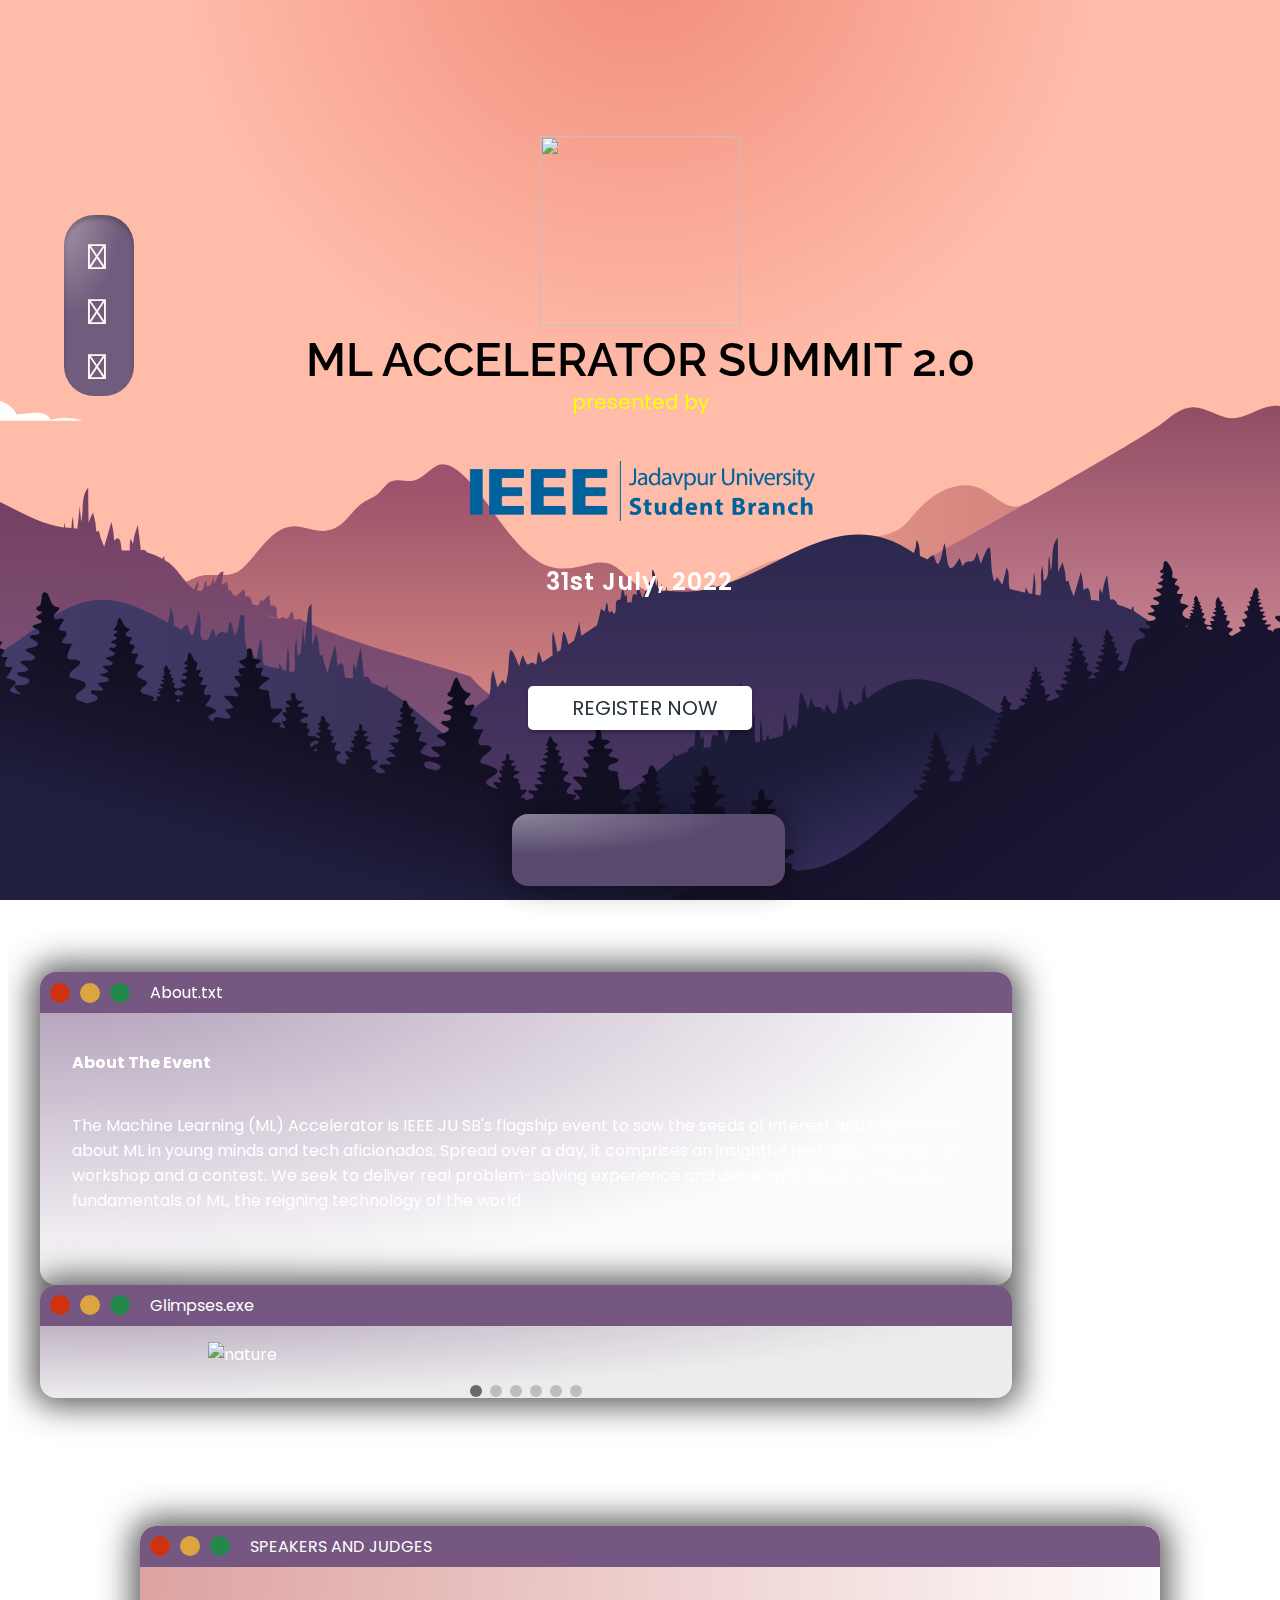
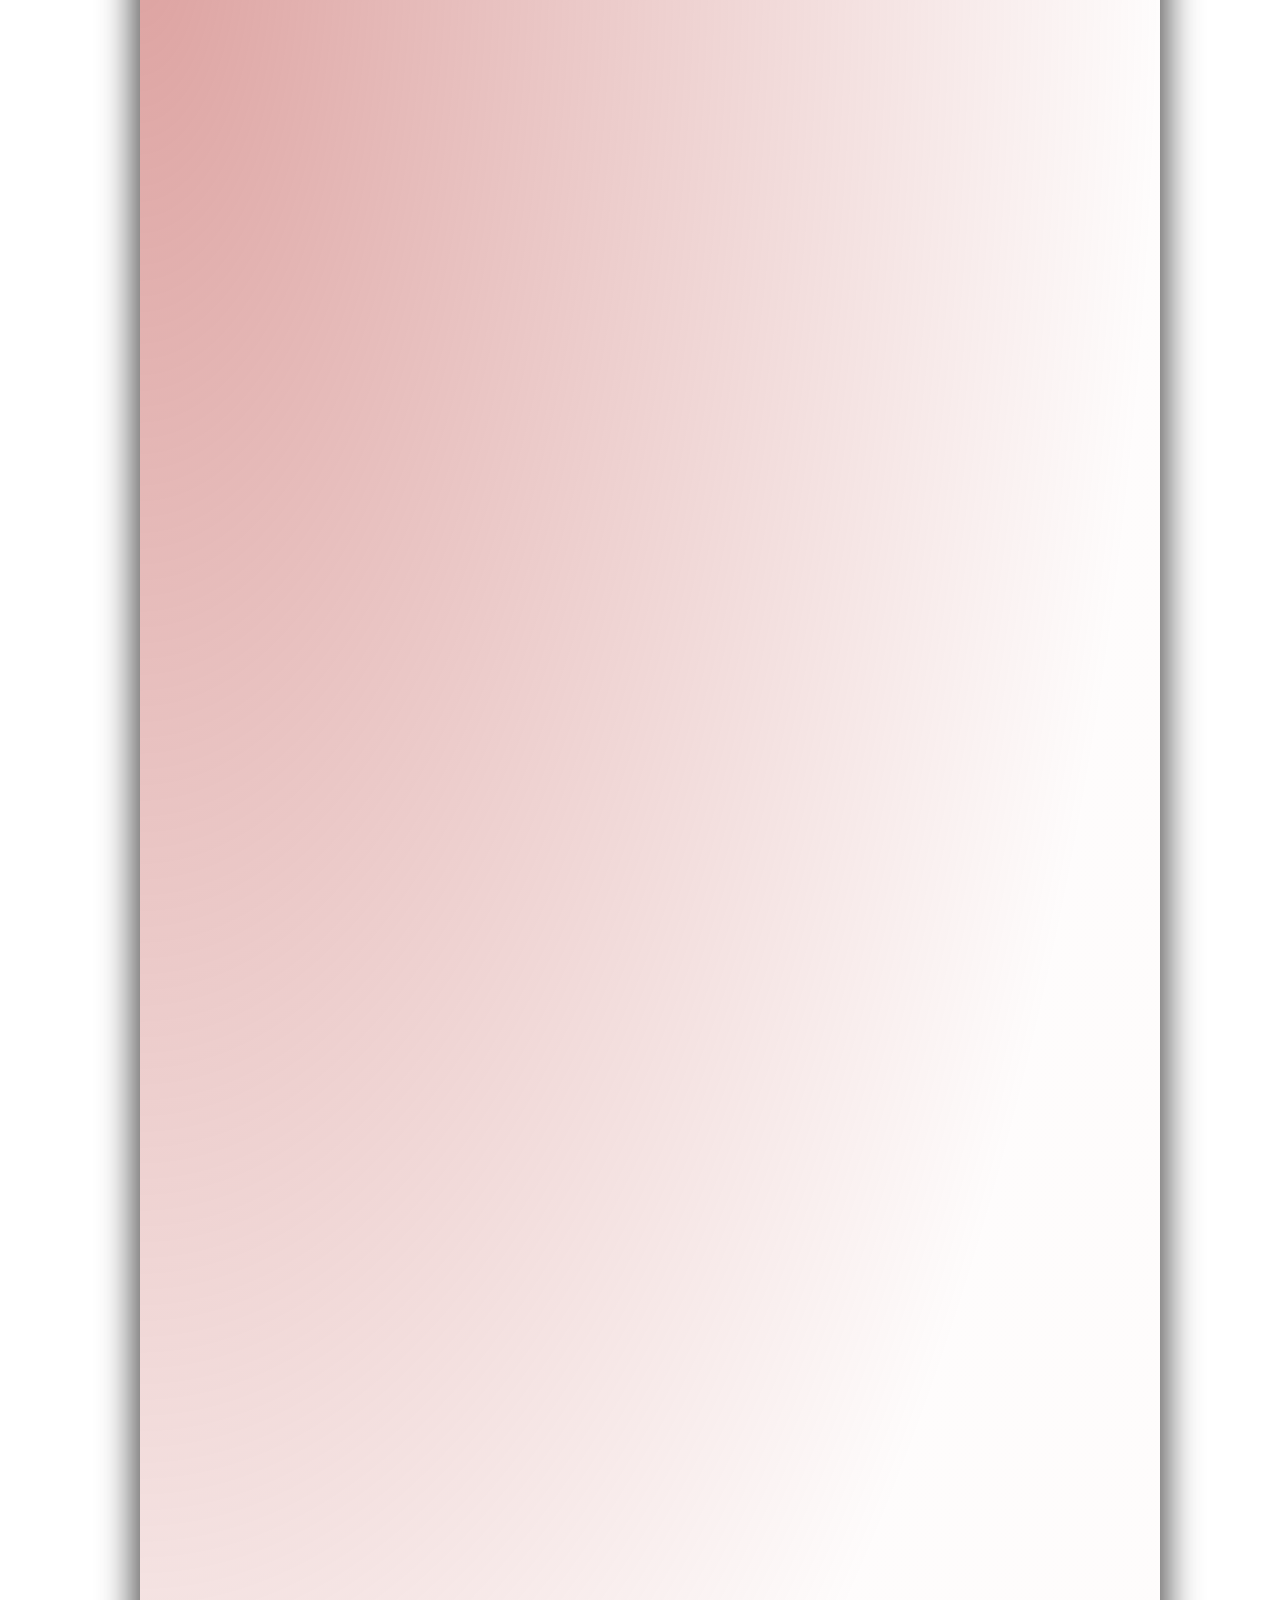
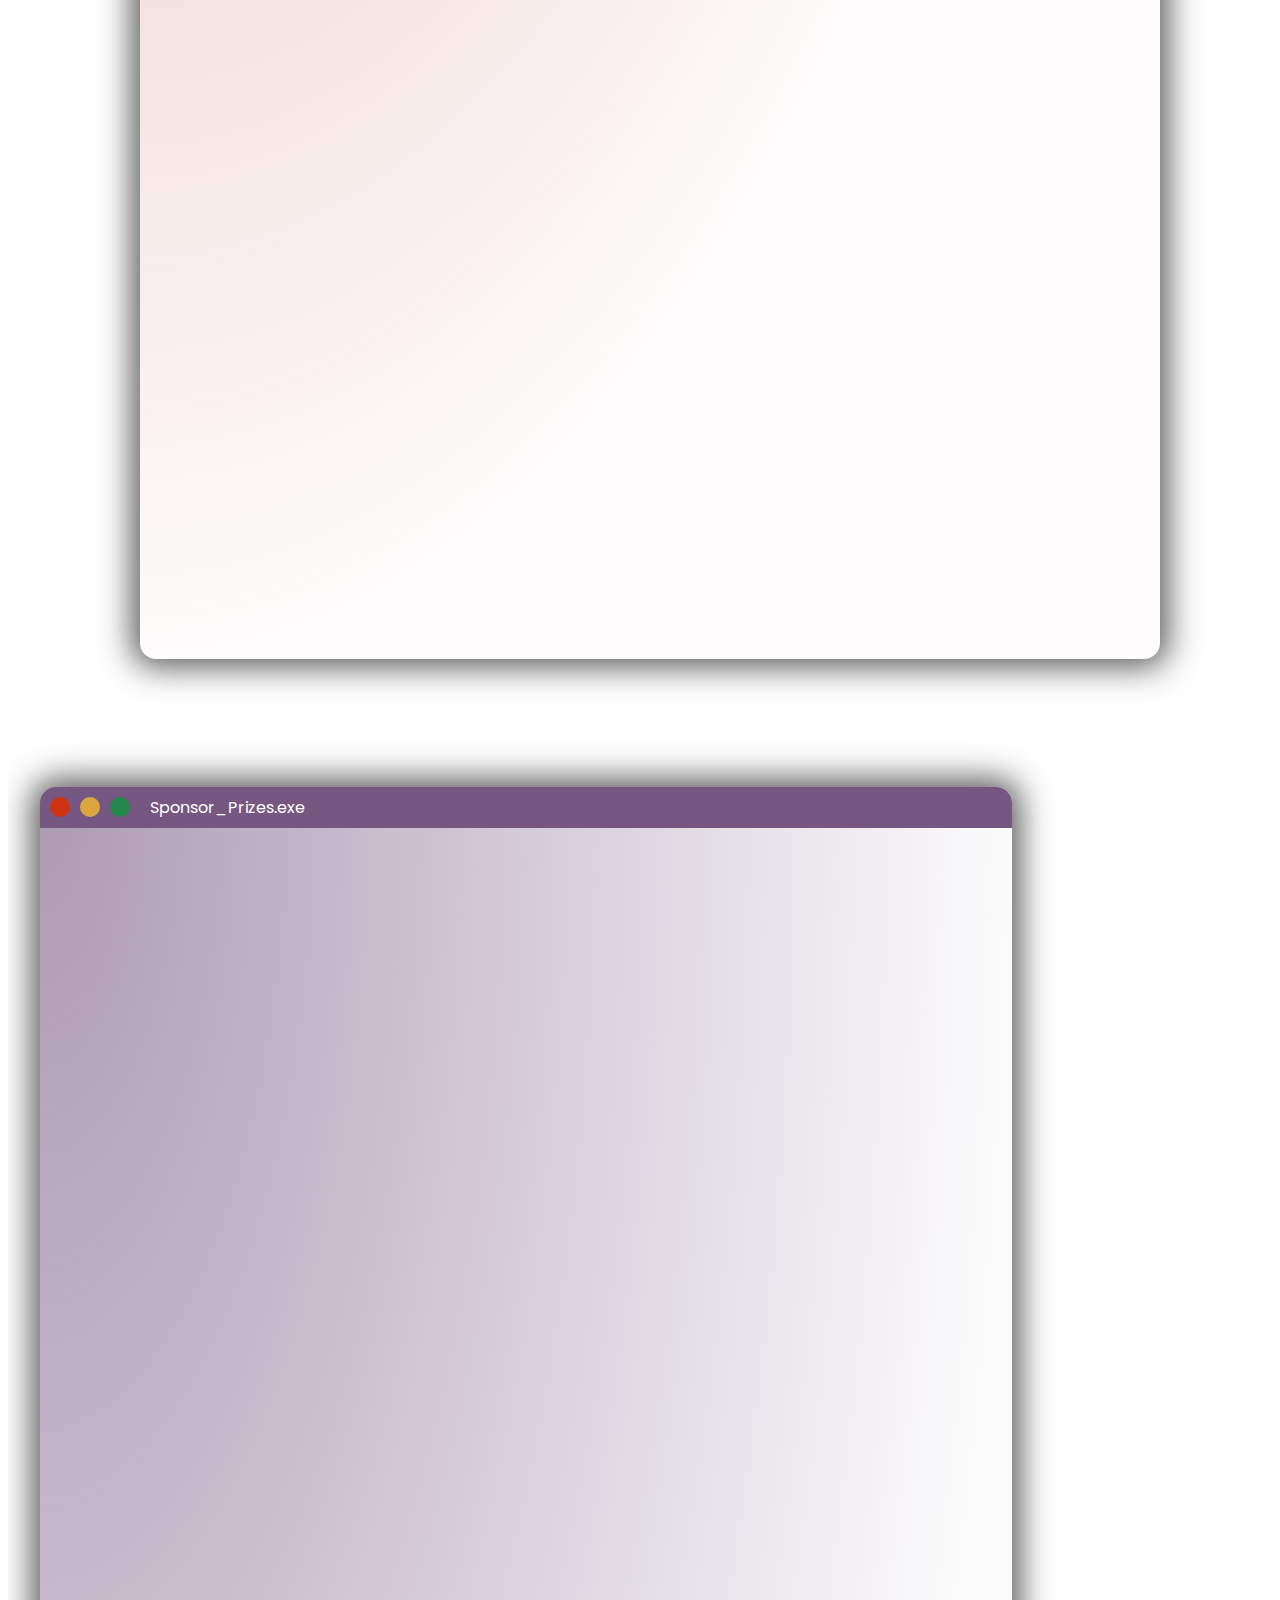
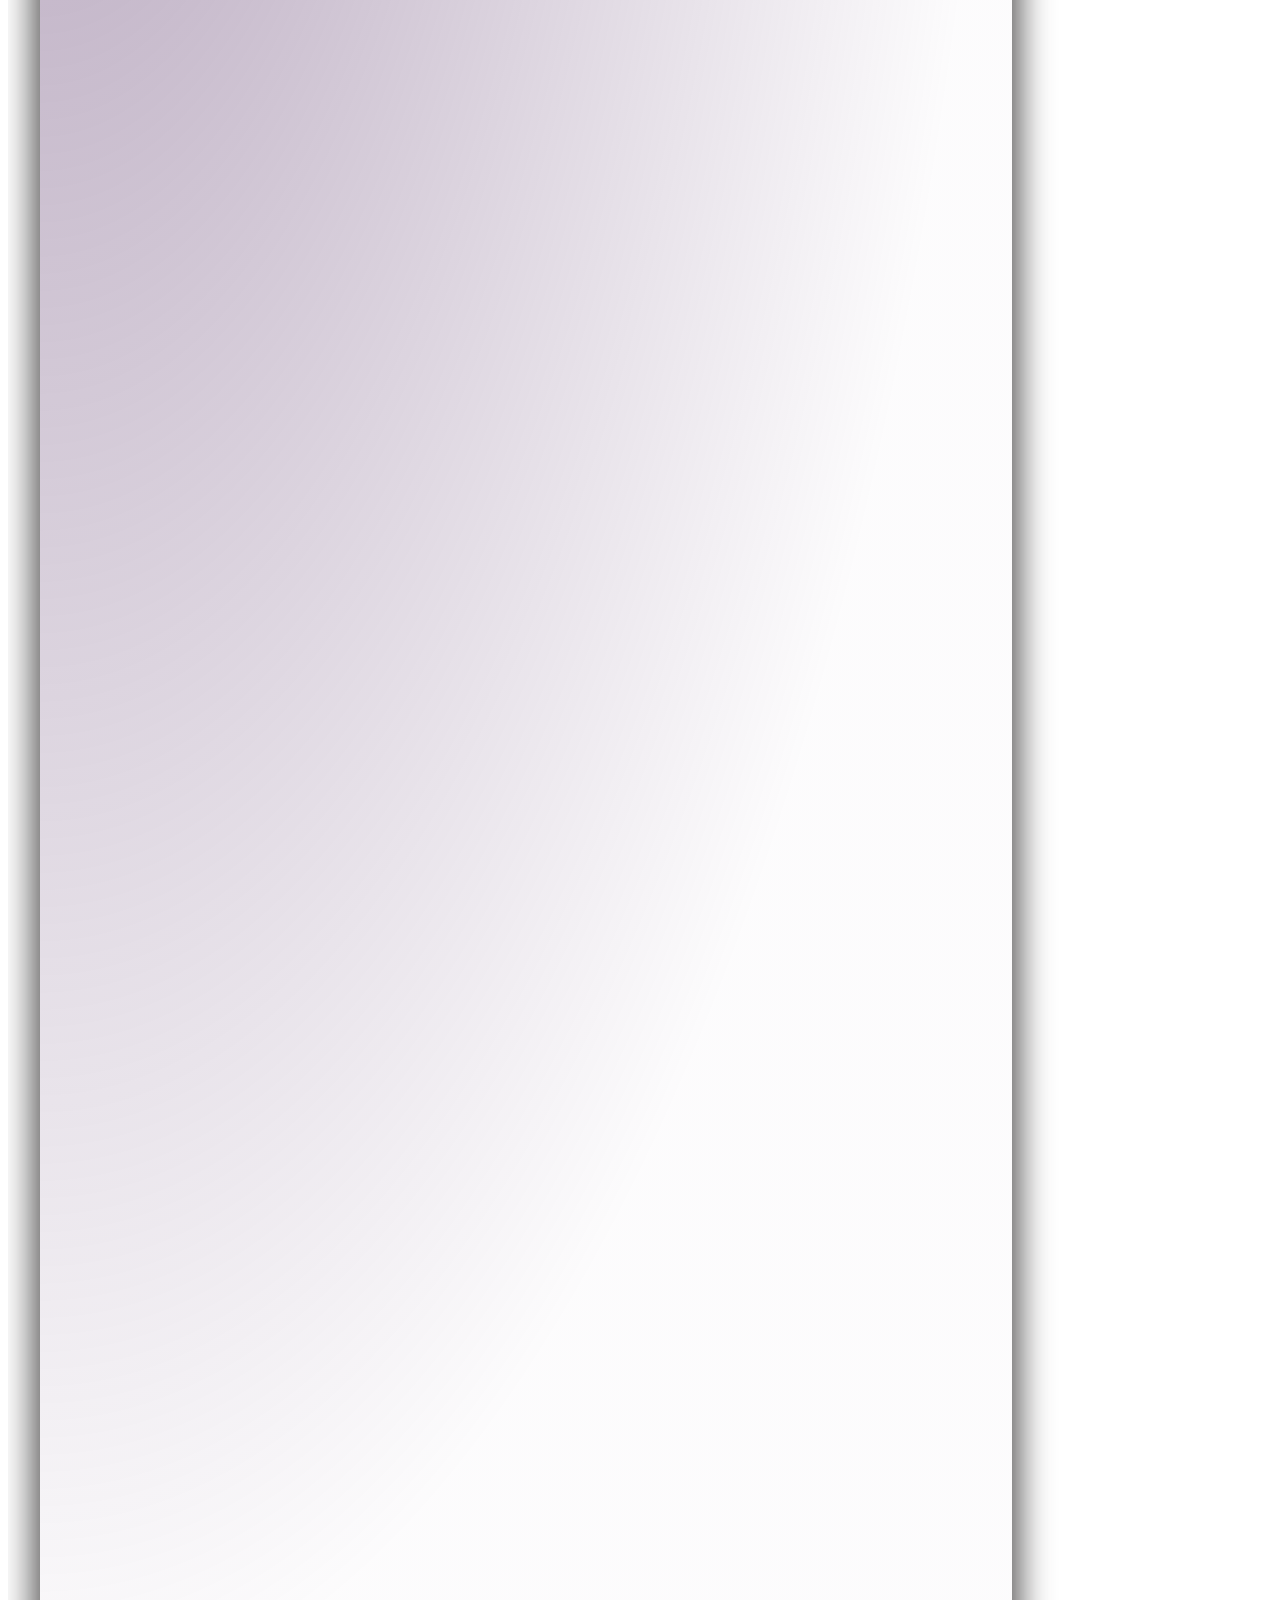
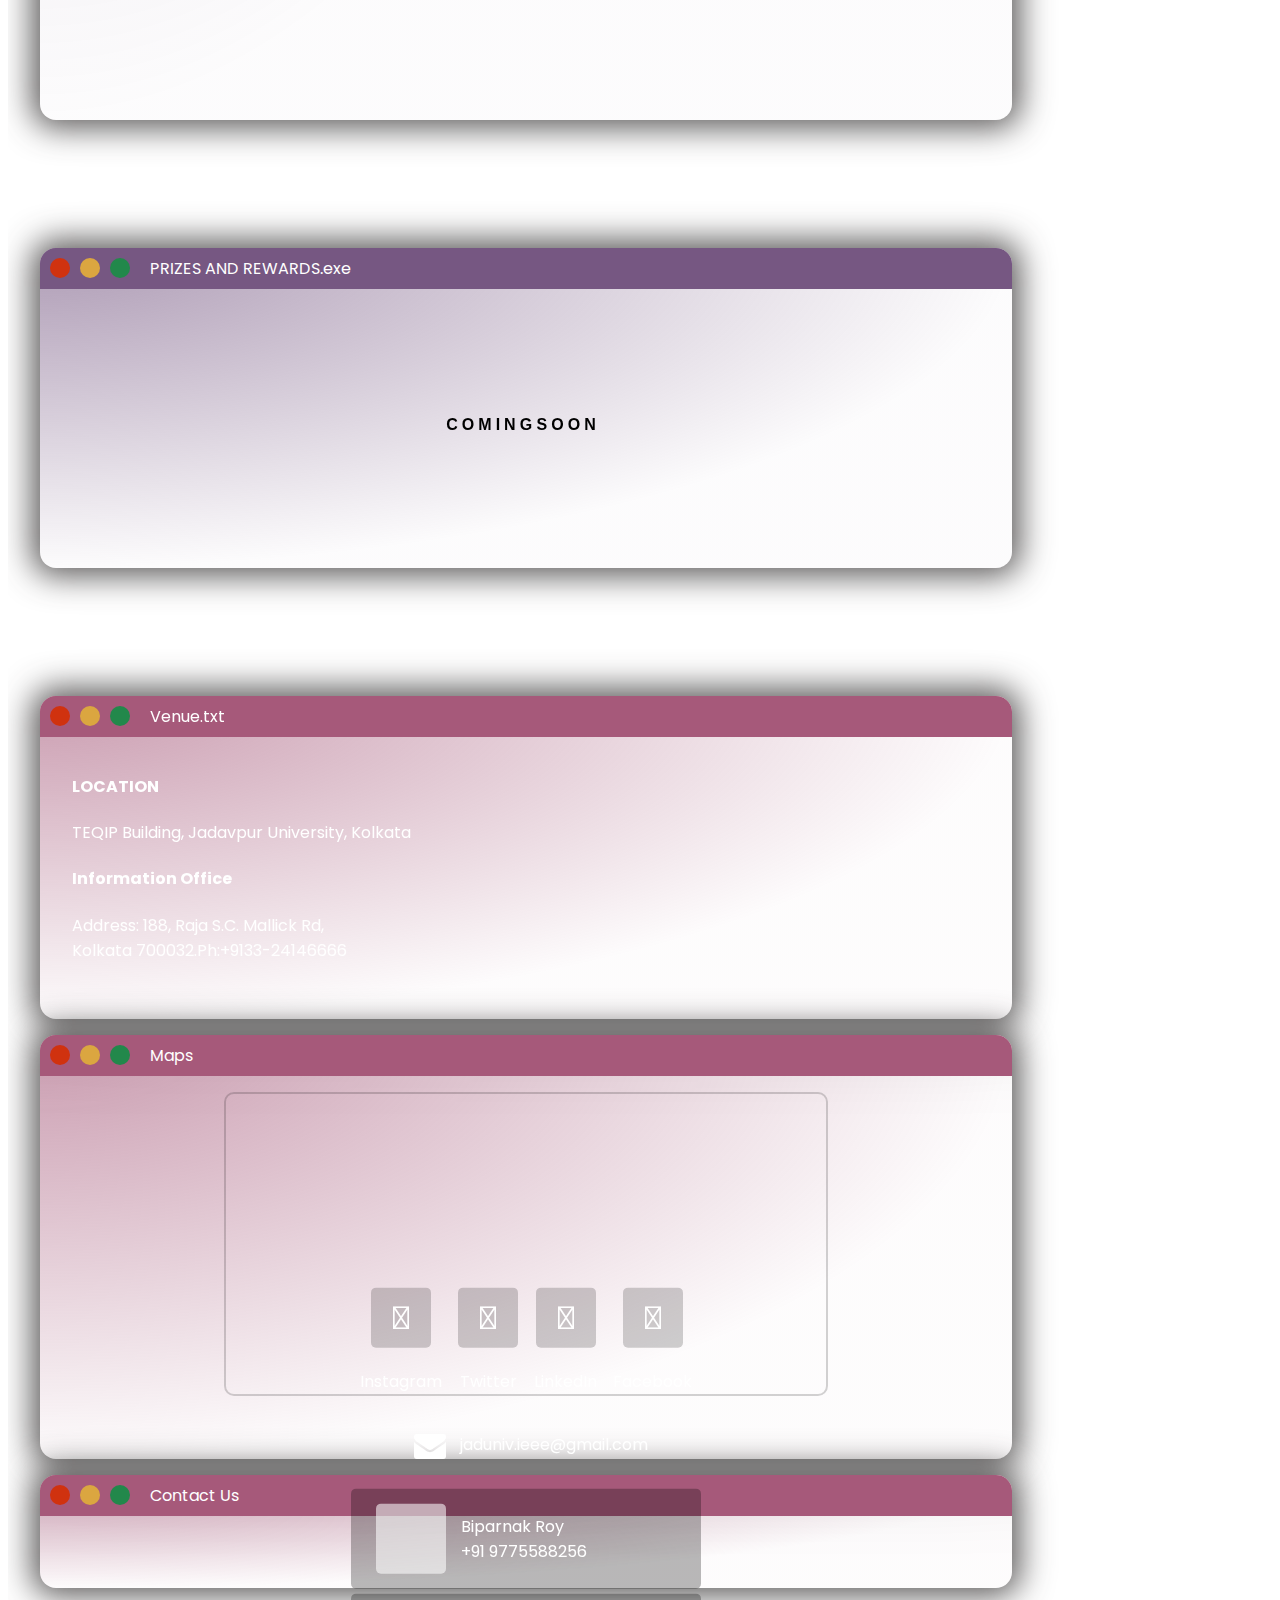
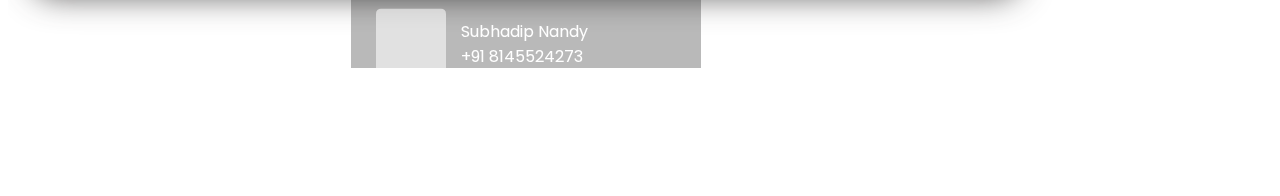
==== commit 8651c8bc: "Images added" ====
--- a/index.html
+++ b/index.html
@@ -2,7 +2,7 @@
 <html lang="en">
 
 <head>
-    <link rel="icon" href="./assets/media/favicon.png" type="image/gif" sizes="16x16">
+    <link rel="icon" href="assets/media/21.png" type="image/gif" sizes="16x16">
     <meta charset="UTF-8">
     <meta http-equiv="X-UA-Compatible" content="IE=edge">
     <meta name="viewport" content="width=device-width, initial-scale=1.0">
@@ -65,7 +65,7 @@
 
     </style>
 
-    <title>HackOwasp4.0</title>
+    <title>ML Accelerator 2.0</title>
     <!-- <a id="mlh-trust-badge" style="display:block;max-width:110px;min-width:60px;position:fixed;right:50px;top:0;width:10%;z-index:10000" href="https://mlh.io/seasons/2022/events?utm_source=apac-hackathon&utm_medium=TrustBadge&utm_campaign=2022-season&utm_content=white" target="_blank"><img src="https://s3.amazonaws.com/logged-assets/trust-badge/2022/mlh-trust-badge-2022-white.svg" alt="Major League Hacking 2022 Hackathon Season" style="width:100%"></a> -->
 
     
@@ -443,16 +443,16 @@
             </form>
         </div>
     </div>
-    <div id="chatbtn" class="chatbutton">
+    <!-- <div id="chatbtn" class="chatbutton">
         <i class="fas fa-comment-dots"></i><span class="mobile-chat" style="position: relative; margin-left: 10px;">Chat with us !</span>
-    </div>
+    </div> -->
 </div>
 
-<div class="discordButton">
+<!-- <div class="discordButton">
     <div id="discordBtn" class="chatbutton" style="width: 50px;">
       <a href="http://bitly.ws/obLj" style="text-decoration: none; color: white; padding-left: 3px;" target="_blank"> <i class="fab fa-discord"></i><span class="mobile-chat" style="position: relative; margin-left: 10px;"></span></a> 
     </div>
-</div>
+</div> -->
 
 
 
@@ -466,7 +466,7 @@
         <div><a class ="navicon" href="#speakers"><i class="fas fa-award"></i><div class = "tooltipnav">Prizes</div></a></div>
         <!-- <div><a class ="navicon" href="#speakers"><img src="./assets/media/icons/fluent_chat-video-24-filled.svg" alt=""><div class = "tooltipnav">Judges</div></a></div> -->
         <div><a class ="navicon" href="#partnerPrizes"><i class="fas fa-handshake"></i><div class = "tooltipnav">Sponsors</div></a></div>
-        <div><a class ="navicon" href="#faq"><i class="fas fa-question-circle"></i><div class = "tooltipnav">Faq</div></a></div>
+        <!-- <div><a class ="navicon" href="#faq"><i class="fas fa-question-circle"></i><div class = "tooltipnav">Faq</div></a></div> -->
         <div><a class ="navicon" href="#footer"><i class="fas fa-comments"></i><div class = "tooltipnav">Contact</div></a></div>
         <div></div>
         <div></div>
@@ -480,22 +480,22 @@
             <div class="">
                 <div class="cardContent landing">
                     <div class="floating">
-                    <img src="https://ieee-jaduniv.in/mla/img/car.png" style="height: 190px;width: 200px;" class="main-logo">
+                    <img src="assets/media/21.png" style="height: 190px;width: 200px;" class="main-logo">
                     <p style="margin: 0px; font-family: 'Poppins'; font-size: 40px;color: rgb(0, 0, 0);
                     font-family: 'Raleway', sans-serif;
                     font-size: 46px;
                     font-weight: 600;
                     text-transform: uppercase;">ML ACCELERATOR
-                        SUMMIT</p>
-                    <p style="margin: 0px; font-family: 'Poppins'; font-size: 20px; color: yellow;">powered by</p>
+                        SUMMIT 2.0</p>
+                    <p style="margin: 0px; font-family: 'Poppins'; font-size: 20px; color: yellow;">presented by</p>
                     <img src="https://res.cloudinary.com/owasptiet/image/upload/v1644649571/hacko4/sponsors/The_Company_-_Wordmark1200px_wzynot.png" alt="" width="250px" style="margin-bottom: 16px;">
                     <h2 id="tagline" class="otto">
-                        <img src="https://ieee-jaduniv.in/mla/img/supporters/6.1.png" style="height: 60px;" alt="">
+                        <img src="assets/media/IEEE.png" style="height: 60px;" alt="">
                     </h2>
                     <h3 style="margin-top:30px">
                         <h1 class="ml6">
                             <span class="text-wrapper">
-                              <span class="letters">11th-13th March, 2022</span>
+                              <span class="letters">31st July, 2022</span>
                             </span>
                           </h1>
                     </h3>
@@ -510,7 +510,7 @@
                             style="height: 44px; width: 312px">
                         </div>
                         <button class="mentorbtn">
-                            <a class="" href="https://forms.gle/qLiDKJYT3bDNuduG7" target="_blank"><span><i class="fas fa-user-graduate" style="margin-right: 10px;"></i>REGISTER NOW</span></a>
+                            <a class="" href="https://386cxlbygsg.typeform.com/to/bEjWCigb" target="_blank"><span><i class="fas fa-user-graduate" style="margin-right: 10px;"></i>REGISTER NOW</span></a>
                         </button>
                     </div>
                   <!-- </button> -->
@@ -570,13 +570,14 @@
             <div class="cardContent aboutContent">
                 <h4>About The Event</h4>
                 <p>
-                    The Machine Learning Accelerator Summit is a tiny step taken by the IEEE Student Branch, Jadavpur University to help students, engineers and tech enthusiasts live the AI dream. This is a one-day hands-on workshop cum tech talk and a lot more. We look forward to decode the most sought-after concept in today's world, down to the very fundamentals.
+                    The Machine Learning (ML) Accelerator is IEEE JU SB's flagship event to sow the seeds of interest and information about ML in young minds and tech aficionados. 
+Spread over a day, it comprises an insightful tech talk, a hands-on workshop and a contest. We seek to deliver real problem-solving experience and delve right down to the core fundamentals of ML, the reigning technology of the world.
                     <br/>
-                    <div class="teamButton">
+                    <!-- <div class="teamButton">
                         <button class="teambtn" style="overflow: hidden;">
                             <a href="./team.html" target="_blank" style="position: relative; padding-left: 35px;">Organising Team</a>
                         </button>
-                    </div>
+                    </div> -->
                     
                 </p>
             </div>
@@ -592,22 +593,22 @@
             <div class="cardContent carouselDisp carouselPlace">
                 <div class="container1" data-autoplay="true">
                     <div class="slide">
-                        <img class="img-size" src="https://res.cloudinary.com/owasptiet/image/upload/v1644074471/hacko4/img1_gtcy5t.jpg" alt="nature"/>
+                        <img class="img-size" src="" alt="nature"/>
                     </div>
                     <div class="slide">
                         <img class="img-size" src="https://res.cloudinary.com/owasptiet/image/upload/v1644074480/hacko4/img6_fs41ls.jpg" alt="nature"/>
                     </div>
                     <div class="slide">
-                        <img class="img-size" src="https://res.cloudinary.com/owasptiet/image/upload/v1644074475/hacko4/img3_xhrpig.jpg" alt="nature"/>
+                        <img class="img-size" src="assets/media/1.JPG" style="height: 200px;" alt="nature"/>
                     </div>
                     <div class="slide">
-                        <img class="img-size" src="https://res.cloudinary.com/owasptiet/image/upload/v1644074475/hacko4/img4_dvxexy.jpg" alt="nature"/>
+                        <img class="img-size" src="assets/media/2.JPG" style="height: 200px;" alt="nature"/>
                     </div>
                     <div class="slide">
                         <img class="img-size" src="https://res.cloudinary.com/owasptiet/image/upload/v1644074480/hacko4/img5_payght.jpg" alt="nature"/>
                     </div>
                     <div class="slide">
-                        <img class="img-size" src="https://res.cloudinary.com/owasptiet/image/upload/v1644074474/hacko4/img2_dbgbxa.jpg" alt="nature"/>
+                        <img class="img-size" src="assets/media/3.JPG" style="height: 200px;" alt="nature"/>
                     </div>
                 </div>
                 <div class="dots_container" id="indicator"></div>
@@ -719,62 +720,64 @@
                     </div>
                   
                     <div class="pratcard col-lg-4" data-aos="fade-up" data-aos-once="true">
-                      <div class="face face1">
-                        <div class="content">
-                          <span class="stars"></span>
-                          <h2 class="java">COMING SOON</h2>
-                          <!-- <h2 class="java">Rs. XXXXX</h2>
-                          <p class="java">COMING SOON</p> -->
+                        <div class="face face1">
+                          <div class="content">
+                            <span class="stars"></span>
+                            <h2 class="java"><a href=""> LINKEDIN</a><i class="fa fa-linkedin" style="font-size:48px;color:red"></i></h2>
+                            <!-- <h2 class="java">Rs. XXXXX</h2>
+                            <p class="java">COMING SOON</p> -->
+                          </div>
+                        </div>
+                        <div class="face face2 ello">
+                          <h4 class="mn1">Mukesh Jain
+                              Vice President, Capgemini,</h4>
                         </div>
                       </div>
-                      <div class="face face2 ello1">
-                        <h2 class="mn1">2<sup>nd</sup> Place</h2>
+                  
+                      <div class="pratcard col-lg-4" data-aos="fade-up" data-aos-once="true">
+                        <div class="face face1">
+                          <div class="content">
+                            <span class="stars"></span>
+                            <h2 class="java"><a href=""> LINKEDIN</a><i class="fa fa-linkedin" style="font-size:48px;color:red"></i></h2>
+                            <!-- <h2 class="java">Rs. XXXXX</h2>
+                            <p class="java">COMING SOON</p> -->
+                          </div>
+                        </div>
+                        <div class="face face2 ello">
+                          <h4 class="mn1">Mukesh Jain
+                              Vice President, Capgemini,</h4>
+                        </div>
                       </div>
-                    </div>
+
+                      <div class="pratcard col-lg-6" data-aos="fade-up" data-aos-once="true">
+                        <div class="face face1">
+                          <div class="content">
+                            <span class="stars"></span>
+                            <h2 class="java"><a href=""> LINKEDIN</a><i class="fa fa-linkedin" style="font-size:48px;color:red"></i></h2>
+                            <!-- <h2 class="java">Rs. XXXXX</h2>
+                            <p class="java">COMING SOON</p> -->
+                          </div>
+                        </div>
+                        <div class="face face2 ello">
+                          <h4 class="mn1">Mukesh Jain
+                              Vice President, Capgemini,</h4>
+                        </div>
+                      </div>
                   
-                    <div class="pratcard col-lg-4" data-aos="fade-up" data-aos-once="true">
-                      <div class="face face1">
-                        <div class="content">
-                          <span class="stars"></span>
-                          <h2 class="java">COMING SOON</h2>
-                          <!-- <h2 class="java">Rs. XXXXX</h2>
-                          <p class="java">COMING SOON</p> -->
+                      <div class="pratcard col-lg-4" data-aos="fade-up" data-aos-once="true">
+                        <div class="face face1">
+                          <div class="content">
+                            <span class="stars"></span>
+                            <h2 class="java"><a href=""> LINKEDIN</a><i class="fa fa-linkedin" style="font-size:48px;color:red"></i></h2>
+                            <!-- <h2 class="java">Rs. XXXXX</h2>
+                            <p class="java">COMING SOON</p> -->
+                          </div>
+                        </div>
+                        <div class="face face2 ello">
+                          <h4 class="mn1">Mukesh Jain
+                              Vice President, Capgemini,</h4>
                         </div>
                       </div>
-                      <div class="face face2 ello2">
-                        <h2 class="mn1">3<sup>rd</sup> Place</h2>
-                      </div>
-                    </div>
-                    </div>
-
-                    <div class="pratcontainer row">
-                    <div class="pratcard col-lg-6" data-aos="fade-up" data-aos-once="true">
-                      <div class="face face1">
-                        <div class="content">
-                          <span class="stars"></span>
-                          <h2 class="java">COMING SOON</h2>
-                          <!-- <h2 class="java">Rs. XXXX</h2>
-                          <p class="java">COMING SOON</p> -->
-                        </div>
-                      </div>
-                      <div class="face face2 face3 ello3">
-                        <h2 class="mn1">Best Women's Team</h2>
-                      </div>
-                    </div>
-                  
-                    <div class="pratcard col-lg-6" data-aos="fade-up" data-aos-once="true">
-                      <div class="face face1">
-                        <div class="content">
-                          <span class="stars"></span>
-                          <h2 class="java">COMING SOON</h2>
-                          <!-- <h2 class="java">NO CASH</h2>
-                          <p class="java">COMING SOON</p> -->
-                        </div>
-                      </div>
-                      <div class="face face2 face3 ello4">
-                        <h2 class="mn1">All Participants</h2>
-                      </div>
-                    </div>
                 </div>
 
 
@@ -1259,68 +1262,7 @@
 </section> -->
 
 <!-- fAQ PAGE  -->
-<section class="screenPad  screenpad1" id="faq">
-    <div class="  hackocard cardsize faqcontainer">
-        <div class="cardHeader faq-header">
-            <div class="circle1"></div>
-            <div class="circle2"></div>
-            <div class="circle3"></div>
-            <p>FAQ.exe</p>
-
-        </div>
-        <div class="grid-container">
-            <div class="question-menu">
-                <div class="question_nav end-border">Q1</div>
-                <div class="question_nav">Q2</div>
-                <div class="question_nav">Q3</div>
-                <div class="question_nav">Q4</div>
-                <div class="question_nav">Q5</div>
-                <div class="question_nav">Q6</div>
-                <div class="question_nav">Q7</div>
-                <div class="question_nav">Q8</div>
-                <div class="question_nav end-border">Q9</div>
-            </div>
-            <!-- question and ans box -->
-            <div class="content-container">
-                <div class="textbox">
-                    <div class="question-box">
-                        <p style="margin: 0px; position: relative;"> What is the team size for ML ACC? </p>
-                    </div>
-                    <div class="answer-box">
-                        <p style="margin: 0px;">A Team can consist of 2-4 members.</p>
-                    </div>
-                    <div class="question-box qbox2">
-                        <p style="margin: 0px; position: relative;"> What if I have no team? </p>
-                    </div>
-                    <div class="answer-box abox2">
-                        <p style="margin: 0px;">We will club individual members and you may form a team in our discord server as well.
-                        </p>
-                    </div>
-                </div>
-                <!-- blank div side by side -->
-                <!-- <div class="faq-aside-div"> -->
-
-                <!-- <div class="faq-aside-div-child ">
-                      <div class="text-box-left"></div>
-                    </div> -->
-
-                <div class=" faq-aside-div-child" id="faq-text">
-
-                    <div class="text-box-child">
-                        Type a message
-                    </div>
-
-                    <div class="text-box-submit">
-                        <i class="far fa-paper-plane"></i>
-                        <!-- </div> -->
-                    </div>
-                </div>
-            </div>
-        </div>
-    </div>
-
-    </div>
-</section>
+
 
 <!-- Footer  -->
 <section class="screenPad  screenpad1" id="footer">
@@ -1333,16 +1275,15 @@
                         <div class="circle1"></div>
                         <div class="circle2"></div>
                         <div class="circle3"></div>
-                        <p>About_OWASP.txt</p>
+                        <p>Venue.txt</p>
                     </div>
                     <div class="cardContent" style="padding: 40px;">
                         <h4>LOCATION</h4>
-                        Jadavpur University, Kolkata
-                        Information Office
-                        Ph: 2457 - 2227
-                        Address
-                        188, Raja S.C. Mallick Rd,
-                        Kolkata 700032.Ph:+9133-24146666
+                        TEQIP Building, Jadavpur University, Kolkata <br>
+                        <h4>Information Office</h4>
+                        
+                        Address: 188, Raja S.C. Mallick Rd, <br>
+                        Kolkata 700032.Ph:+9133-24146666 <br>
                         <!-- <div class="teamButton ourteambtn">
                             <a class="teambtn" href="https://main.owasp.co.in/team.html" target="_blank">Our Team</a>
                         </div> -->
@@ -1391,7 +1332,7 @@
                     <div class="socialhandles">
                         <!-- Instagram  -->
                         <div class="socialbox">
-                            <a href="https://www.instagram.com/owasp_tiet/" target="_blank">
+                            <a href="https://instagram.com/_ieeeju?igshid=YmMyMTA2M2Y=" target="_blank">
                                 <div class="iconbox">
                                     <i class="fab fa-instagram"></i>
                                 </div>
@@ -1400,7 +1341,7 @@
                         </div>
                         <!-- Twitter  -->
                         <div class="socialbox">
-                            <a href="https://twitter.com/Owasp_tiet" target="_blank">
+                            <a href="https://twitter.com/IeeeJadavpur" target="_blank">
                                 <div class="iconbox">
                                     <i class="fab fa-twitter"></i>
                                 </div>
@@ -1409,7 +1350,7 @@
                         </div>
                         <!-- Linkedin  -->
                         <div class="socialbox">
-                            <a href="https://twitter.com/Owasp_tiet" target="_blank">
+                            <a href="https://www.linkedin.com/company/ieee-ju/mycompany/" target="_blank">
                                 <div class="iconbox">
                                     <i class="fab fa-linkedin" style="background: none;"></i>
                                 </div>
@@ -1418,17 +1359,17 @@
                         </div>
                         <!-- Facebook  -->
                         <div class="socialbox facebook">
-                            <a href="https://discord.gg/qdGgRGxY6E?event=932217755019665418" target="_blank">
+                            <a href="https://www.facebook.com/ieeejusb" target="_blank">
                                 <div class="iconbox">
-                                    <i class="fab fa-discord"></i>
+                                    <i class="fab fa-facebook"></i>
                                 </div>
                             </a>
-                            <p>Discord</p>
+                            <p>Facebook</p>
                         </div>
                     </div>
 
                     <div style="text-align: center; margin: 25px 0px;">
-                       <a href="mailto:owasptu@gmail.com" style="color: white; text-decoration: none;"> <i class="fa fa-envelope fa-2x" aria-hidden="true" style="user-select: none;"></i> <span style="position: relative; left: 10px; top: -7px; user-select: none;">owasptu@gmail.com</span> </a>
+                       <a href="mailto:jaduniv.ieee@gmail.com" style="color: white; text-decoration: none;"> <i class="fa fa-envelope fa-2x" aria-hidden="true" style="user-select: none;"></i> <span style="position: relative; left: 10px; top: -7px; user-select: none;">jaduniv.ieee@gmail.com</span> </a>
                     </div>
 
                     <div class="map-phone">
@@ -1437,9 +1378,9 @@
                                 <i class="fas fa-phone-alt"></i>
                             </div>
                             <div class="phoneinfo">
-                                <a href="https://www.linkedin.com/in/kritik-ajmani-792538198/" target="_blank" style="text-decoration:none; cursor: pointer;color: white;">Kritik Ajmani</a>
-                                <p><a style="text-decoration: none; color: white;" href="tel:+91 8968689029">+91
-                                    8968689029</a></p>
+                                <a href="#" target="_blank" style="text-decoration:none; cursor: pointer;color: white;">Biparnak Roy</a>
+                                <p><a style="text-decoration: none; color: white;" href="tel:+91 9775588256">+91
+                                    9775588256</a></p>
                             </div>
                         </div>
                     </div>
@@ -1449,9 +1390,9 @@
                                 <i class="fas fa-phone-alt"></i>
                             </div>
                             <div class="phoneinfo">
-                              <a href="https://www.linkedin.com/in/akshay-khandelwal-333a971a0/" target="_blank" style="text-decoration:none; cursor: pointer;color: white;">Akshay Khandelwal</a>
-                                <p><a style="text-decoration: none; color: white;" href="tel:+91 9899278580">+91
-                                    9899278580</a></p>
+                              <a href="#" target="_blank" style="text-decoration:none; cursor: pointer;color: white;">Subhadip Nandy</a>
+                                <p><a style="text-decoration: none; color: white;" href="tel:+91 8145524273">+91
+                                    8145524273</a></p>
                             </div>
                         </div>
                     </div>
@@ -1461,9 +1402,9 @@
                                 <i class="fas fa-phone-alt"></i>
                             </div>
                             <div class="phoneinfo" style="cursor: pointer;">
-                                <a href="https://www.linkedin.com/in/prajitsengupta/" target="_blank" style="text-decoration:none; cursor: pointer; color: white;">Prajit Sengupta</a>
-                                <p><a style="text-decoration: none; color: white;" href="tel:+91 96746039070">+91
-                                    9674603907</a></p>
+                                <a href="#" target="_blank" style="text-decoration:none; cursor: pointer; color: white;">Shreya Biswas</a>
+                                <p><a style="text-decoration: none; color: white;" href="tel:+91 9330660210">+91
+                                    9330660210</a></p>
                             </div>
                         </div>
                     </div>
@@ -1486,22 +1427,22 @@
             <div class="social-drop">
                 <ul class="tray-icon">
 
-                    <a style="text-decoration: none;" target="blank" href="https://www.instagram.com/uttaran_nayak/">
+                    <a style="text-decoration: none;" target="blank" href="https://www.instagram.com/p/CfoTvXxL28f/?igshid=YmMyMTA2M2Y=">
                         <li class="fab fa-instagram insta"></li>
                     </a>
                     <a style="text-decoration: none;" target="blank"
-                       href="">
+                       href="https://www.linkedin.com/feed/update/urn:li:activity:6950055747078500352">
                         <li class="fab fa-linkedin ln"></li>
                     </a>
-                    <a style="text-decoration: none;" target="blank" href="">
+                    <!-- <a style="text-decoration: none;" target="blank" href="">
                         <li class="fab fa-github git"></li>
+                    </a> -->
+                    <a style="text-decoration: none;" target="blank" href="https://www.facebook.com/379102212921998/posts/1224487748383436/?flite=scwspnss">
+                        <li class="fab fa-facebook"></li>
                     </a>
-                    <a style="text-decoration: none;" target="blank" href="">
-                        <li class="fab fa-twitter"></li>
-                    </a>
-                    <a style="text-decoration: none;"  target="_blank" href="">
+                    <!-- <a style="text-decoration: none;"  target="_blank" href="">
                         <li class="fab fa-discord fb"></li>
-                    </a>
+                    </a> -->
                                         
                 </ul>
 
